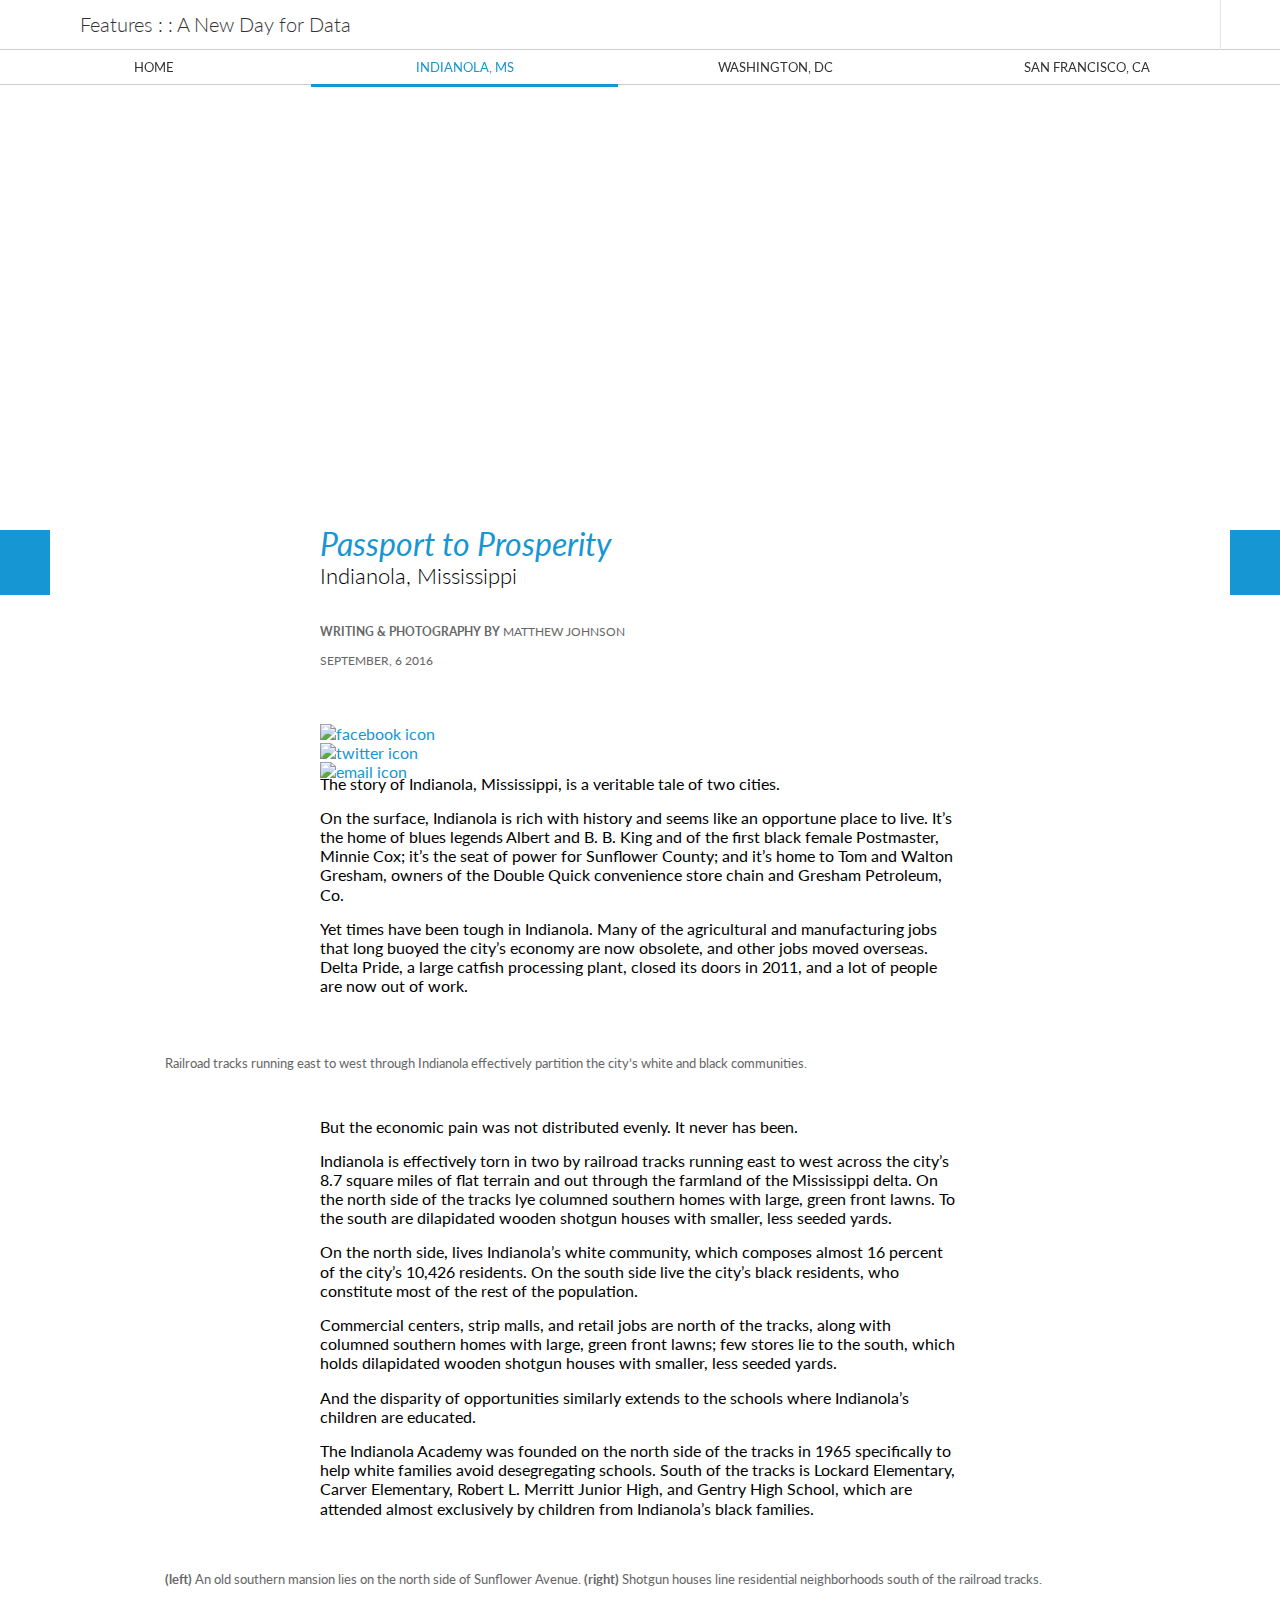
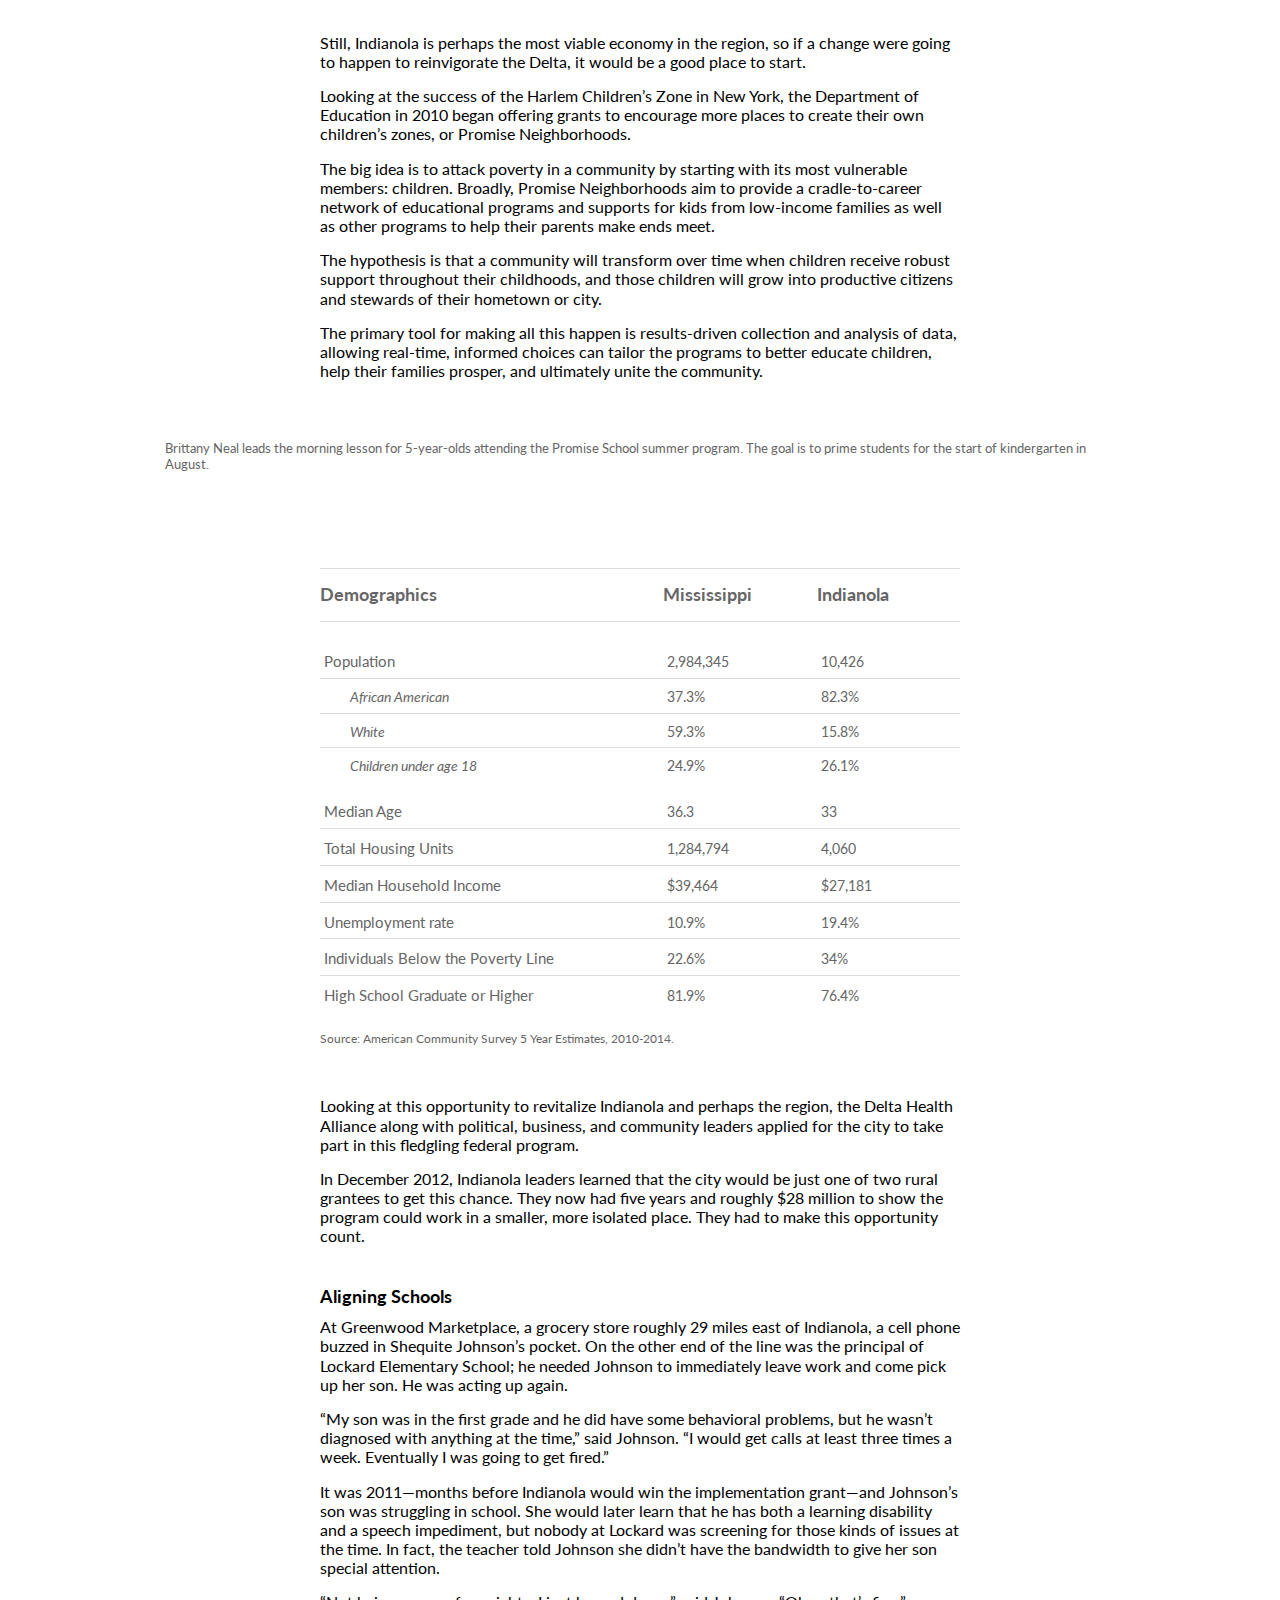
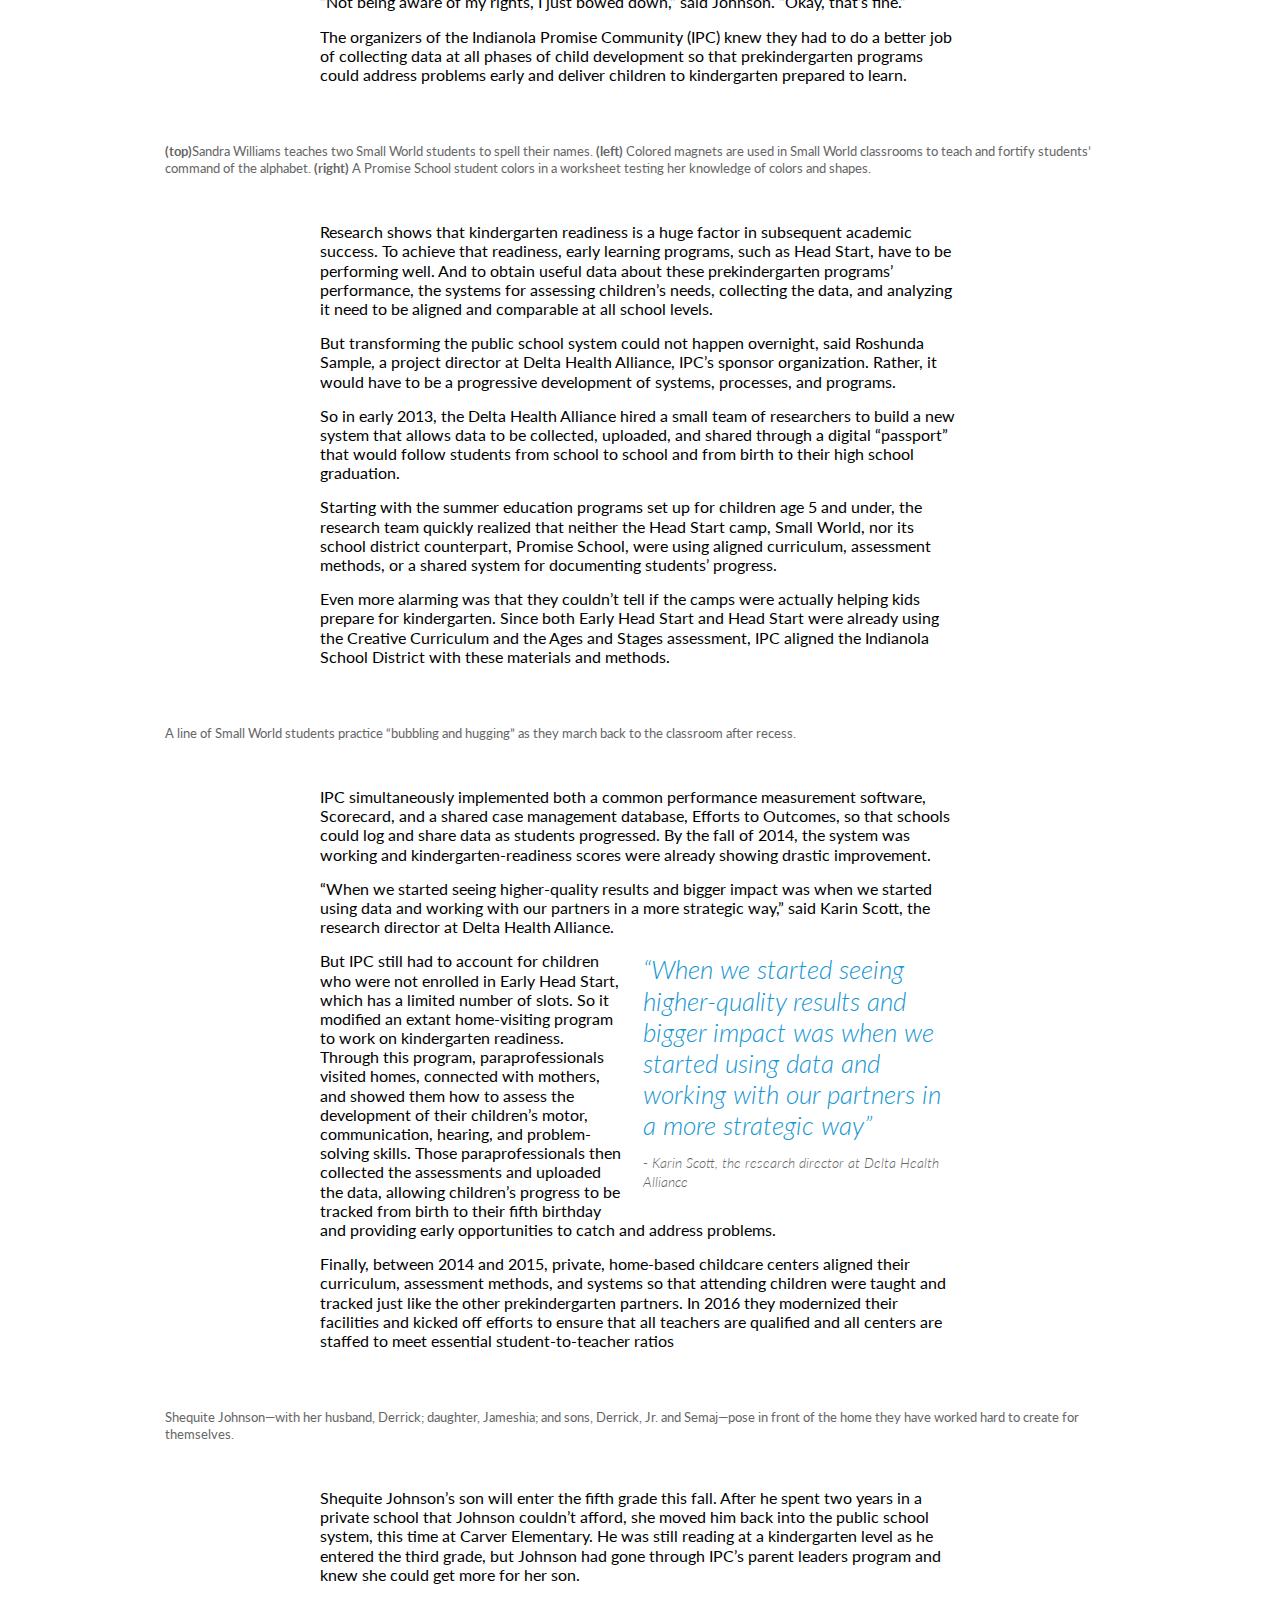
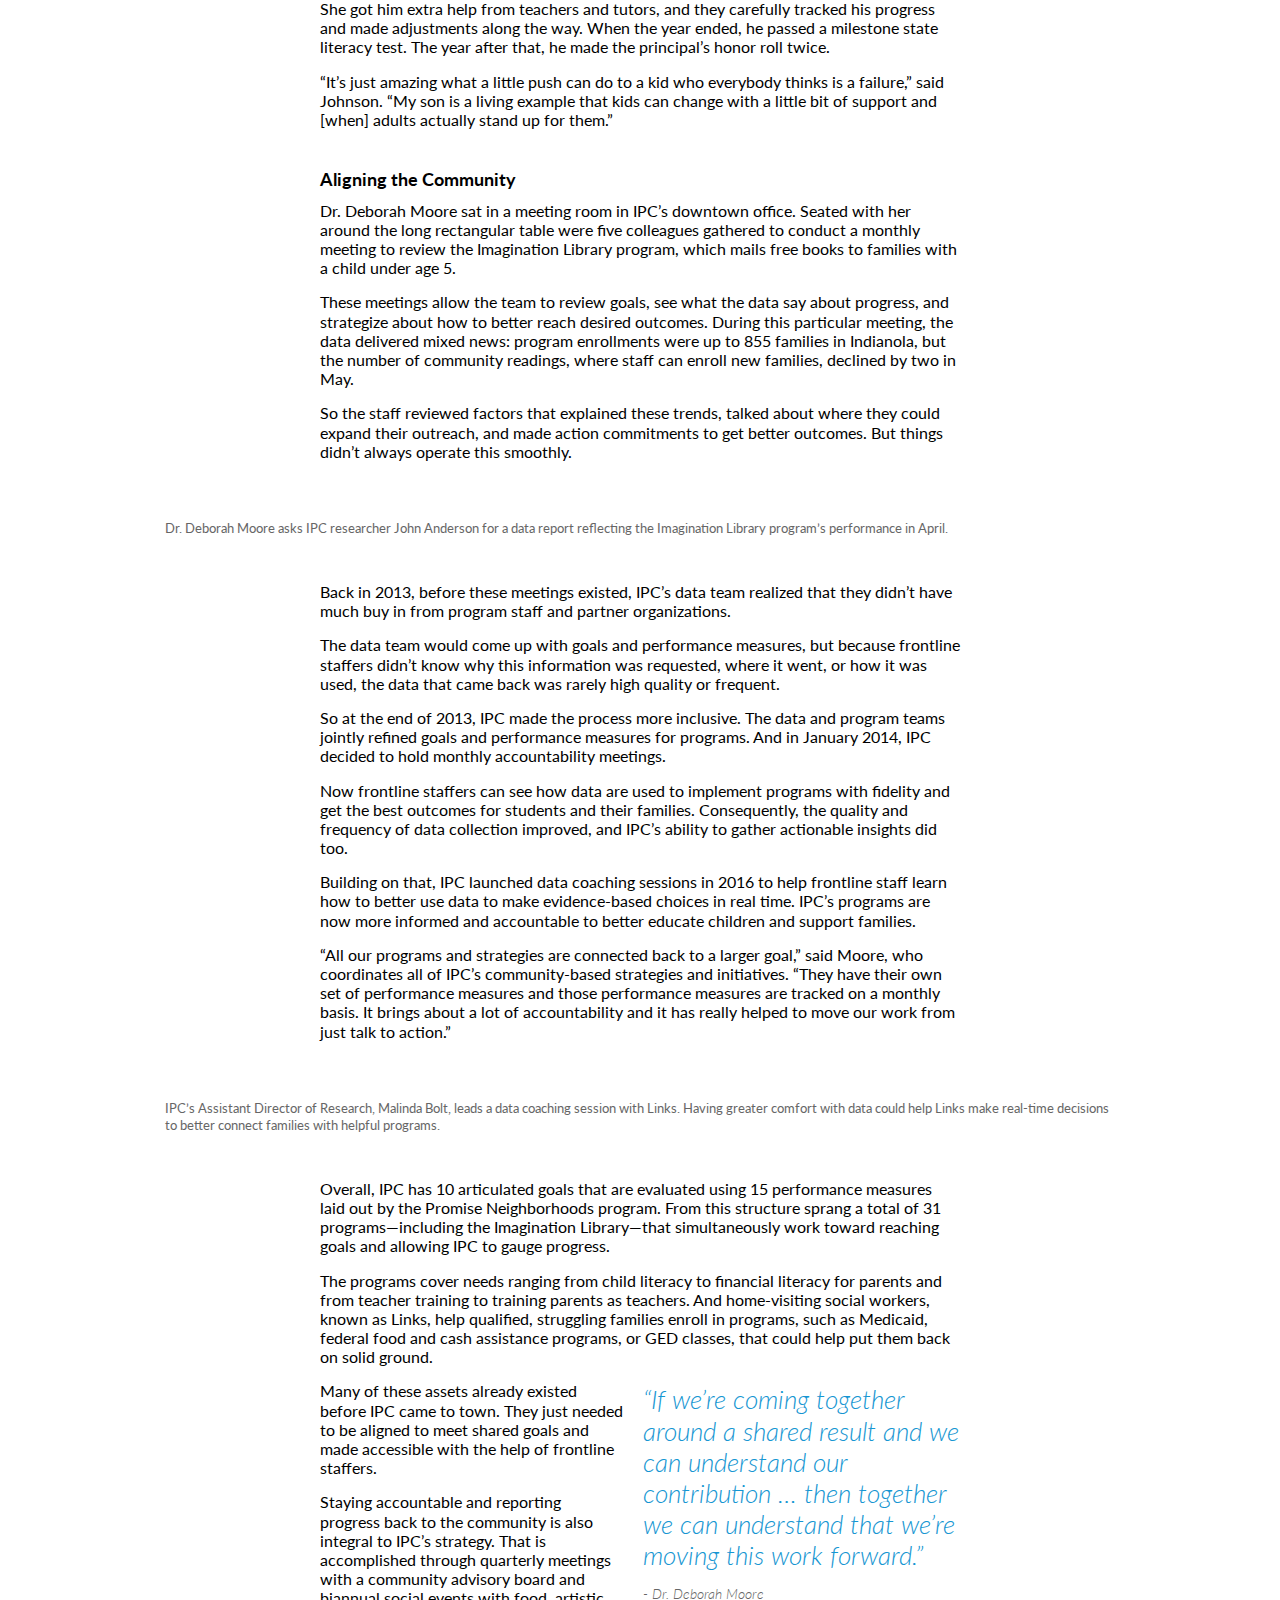
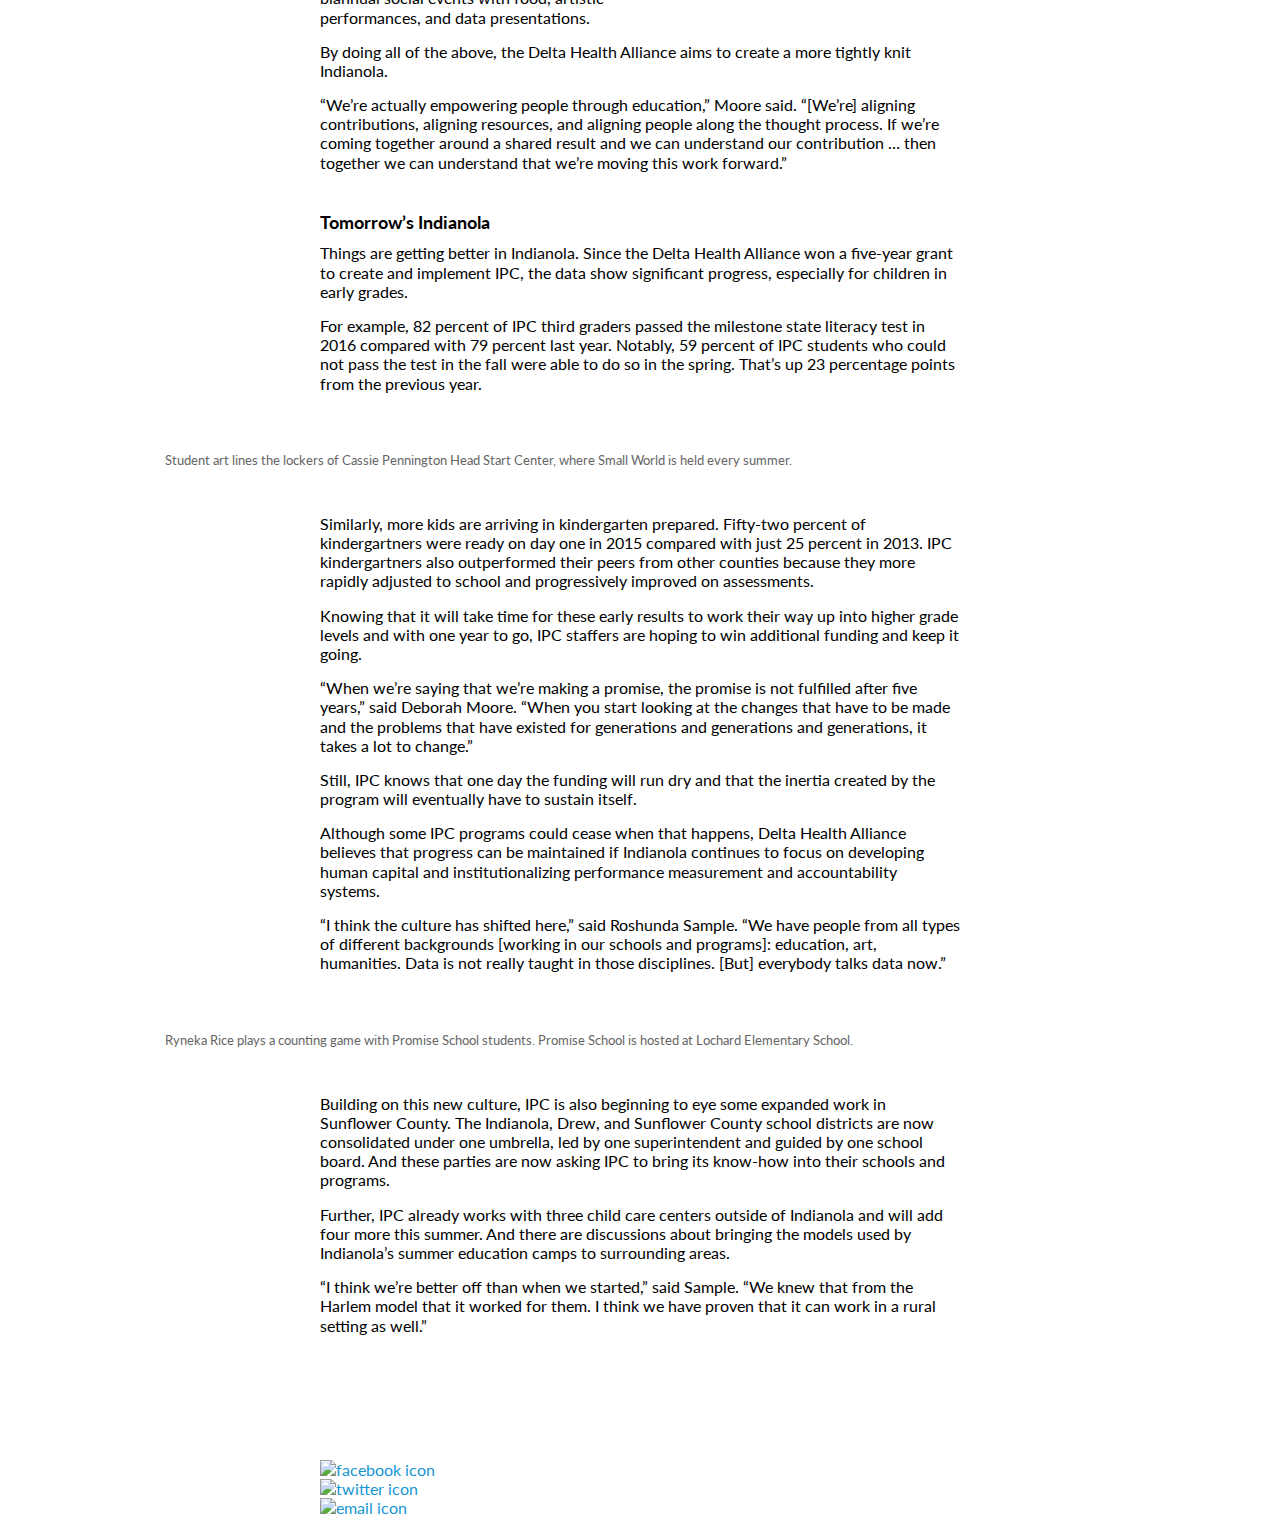
==== indianola-ms.html @ 9f788947 "adjusted links to reflect their new names, checked that all links open in new tab" ====
<!DOCTYPE html>
<html lang="en">
  <head>
    <meta charset="utf-8">
    <meta http-equiv="X-UA-Compatible" content="IE=edge">
    <meta name="viewport" content="width=device-width, initial-scale=1">
       <meta name="description" content="The Picture of Health is an Urban Institute interactive narrative about the social determinants of health in the United States. Americans are sicker and die younger than people in other high-income countries.">
     <link rel="shortcut icon" href="favicon.ico">
     <title>A New Day for Data: Bringing change to a forgotten community in Washington, DC</title>

    <!--social metas-->
<meta name="twitter:card" content="summary">
<meta name="twitter:site" content="@urbaninstitute">
<meta name="twitter:creator" content="@urbaninstitute">
<meta name="twitter:title" content="Passport to Prosperity">
<meta name="twitter:description" content="Indianola, Mississippi">
<meta name="twitter:image" content="http://apps.urban.org/features/promise-neighborhoods/img/social/social_ms.jpg">
<meta property="og:title" content="Passport to Prosperity" />
<meta property="og:description" content="Indianola, Mississippi" />
<meta property="og:image" content="http://apps.urban.org/features/promise-neighborhoods/img/social/social_ms.jpg" />
<meta property="og:image:type" content="image/jpeg">
<meta property="og:url" content="http://urbn.is/indianola">


      <link href="http://fonts.googleapis.com/css?family=Lato:300,400,700,300italic,400italic,700italic" rel="stylesheet" type="text/css">

<!--for the header-->
<link href="font-awesome-4.1.0/css/font-awesome.min.css" rel="stylesheet" type="text/css">   
<link rel="stylesheet" type="text/css" href="css/urban-header.css">
      
<!--project style sheet-->
<link rel="stylesheet" href="css/style.css" type="text/css">
  </head>


  <body>
      
          <div id="header-pinned" class="no-touch">
       
            <a target="_blank" href="http://www.urban.org" title="Home" rel="home" class="site-logo"></a>
            <div class="title"><span class="feature-link"><a href="http://www.urban.org/features" class="title-linkback" alt="Urban Institute logo">Features</a> <span>: :</span> </span><a href="index.html" class="title-linkback">A New Day for Data</a>
            </div>
            <div class="share-icons">
                <div class="shareThisP">
                    <span onclick="toggle_visibility('shareBox');">
                            <div class="shareThisB"></div>
                        </span>
                    <div class="shareThisW" id="shareBox">

                        <div class="addthis_toolbox addthis_default_style  " addthis:title="" addthis:url="">
                            <a href="https://www.facebook.com/sharer/sharer.php?u=http%3A//urbn.is/promise" target="_blank" class="addthis_button_facebook at300b" title="Facebook" onclick="toggle_visibility('shareBox');"><span class="at4-icon aticon-facebook" style="background-color: rgb(48, 88, 145);"><span class="at_a11y">Share on facebook</span></span></a>

                            <a href="http://twitter.com/intent/tweet?text=A%20new%20day%20for%20data%3A%20How%20%23PromiseNeighborhoods%20are%20transforming%20lives%20http%3A%2F%2Furbn.is%2Fpromise%20(via%20%40urbaninstitute) " target="_blank" class="addthis_button_twitter at300b" title="Tweet" onclick="toggle_visibility('shareBox');"><span class="at4-icon aticon-twitter" style="background-color: rgb(44, 168, 210);"><span class="at_a11y">Share on twitter</span></span></a>

                            <a href="mailto:%20?Subject=New feature from the Urban Institute &amp;Body=Hi! I thought you'd be interested in this new feature from the Urban Institute: “A New Day for Data: How Promise Neighborhoods are transforming lives” http://urbn.is/promise " target="_blank" class="addthis_button_email at300b" target="_blank" title="Email" onclick="toggle_visibility('shareBox');"><span class="at4-icon aticon-email" style="background-color: rgb(115, 138, 141);"><span class="at_a11y">Share on email</span></span></a>
                            <div class="atclear"></div>
                        </div>

                    </div>
                </div>
            </div>
    
    </div>
      
      <div id="subhead">
        <ul>
          <li><a href="index.html">Home</a></li>
            <li><a href="indianola-ms.html" class="active">Indianola, MS</a></li>
     <li><a href="washington-dc.html">Washington, DC</a></li>
            <li><a href="san-francisco.html">San Francisco, CA</a></li>
              
        </ul>
      
      
      </div>
      
      
            
    <div id="mobilenavcontainer">
           <label for="show-menu" class="show-menu">Menu</label>
           <input type="checkbox" id="show-menu" role="button">
  <ul id="menu">
    <li><a href="index.html">Home</a></li>
    <li><a href="indianola-ms.html">Indianola, MS</a></li>
    <li><a href="washington-dc.html">Washington, DC</a></li>
    <li><a href="san-francisco.html">San Francisco, CA</a></li>
    </ul>
  </div>
       
      
  <div class="leadimage" id="MS">
        
</div>
       
 
          <div class="storywrapper"> 
      
    <div class="container">

    <h2>Passport to Prosperity</h2>
        
      <h3>Indianola, Mississippi</h3> 
        <p>  
        <span class="credits bold">Writing & Photography by </span><span class="credits">Matthew Johnson</span></p>
        
             <div class="date">September, 6 2016</div>
            <div class="social">
                
            <a href="https://www.facebook.com/sharer/sharer.php?u=http%3A//urbn.is/indianola " target="_blank">
            <img class="fb" src="img/social/fb.png" alt="facebook icon"> 
            </a>
               
             <a href="http://twitter.com/intent/tweet?text=Indianola%2C%20MS%3A%20Passport%20to%20prosperity%20http%3A%2F%2Furbn.is%2Findianola%20(via%20%40urbaninstitute)%20%23PromiseNeighborhoods" target="_blank">
             <img class="twitter" src="img/social/twitter.png" alt="twitter icon">
             </a>
               
              <a href="mailto:%20?Subject=New feature from the Urban Institute &amp;Body=Hi! I thought you'd be interested in this new feature from the Urban Institute: “Passport to Prosperity: Indianola, Mississippi” http://urbn.is/indianola"
  target="_blank">
              <img class="mail" src="img/social/mail.png" alt="email icon">
              </a>
               
            </div>  
        

        <p>The story of Indianola, Mississippi, is a veritable tale of two cities.</p> 

   <p>On the surface, Indianola is rich with history and seems like an opportune place to live. It’s the home of blues legends Albert and B. B. King and of the first black female Postmaster, Minnie Cox; it’s the seat of power for Sunflower County; and it’s home to Tom and Walton Gresham, owners of the Double Quick convenience store chain and Gresham Petroleum, Co.</p>

   <p>Yet times have been tough in Indianola. Many of the agricultural and manufacturing jobs that long buoyed the city’s economy are now obsolete, and other jobs moved overseas. Delta Pride, a large catfish processing plant, closed its doors in 2011, and a lot of people are now out of work.</p>
   </div>
              
<figure>
<img src="img/MS/4T3A5402.jpg" class="full" alt="">    
<figcaption>Railroad tracks running east to west through Indianola effectively partition the city’s white and black communities. </figcaption>
</figure> 
    
   <div class="container">
   <p>But the economic pain was not distributed evenly. It never has been.</p>

   <p>Indianola is effectively torn in two by railroad tracks running east to west across the city’s 8.7 square miles of flat terrain and out through the farmland of the Mississippi delta. On the north side of the tracks lye columned southern homes with large, green front lawns. To the south are dilapidated wooden shotgun houses with smaller, less seeded yards.</p>

   <p>On the north side, lives Indianola’s white community, which composes almost 16 percent of the city’s 10,426 residents. On the south side live the city’s black residents, who constitute most of the rest of the population.</p>

   <p>Commercial centers, strip malls, and retail jobs are north of the tracks, along with columned southern homes with large, green front lawns; few stores lie to the south, which holds dilapidated wooden shotgun houses with smaller, less seeded yards.</p>

   <p>And the disparity of opportunities similarly extends to the schools where Indianola’s children are educated.</p>

   <p>The Indianola Academy was founded on the north side of the tracks in 1965 specifically to help white families avoid desegregating schools. South of the tracks is Lockard Elementary, Carver Elementary, Robert L. Merritt Junior High, and Gentry High School, which are attended almost exclusively by children from Indianola’s black families.</p>
</div>

  
<figure>
<img src="img/MS/4T3A5413.jpg" class="half left" alt="">  
<img src="img/MS/4T3A5372.jpg" class="half right" alt="">  

<figcaption class="desktop_caption"> <span class="bold">(left)</span> An old southern mansion lies on the north side of Sunflower Avenue. <span class="bold">(right)</span> Shotgun houses line residential neighborhoods south of the railroad tracks.</figcaption>
<figcaption class="mobile_caption"><span class="bold">(top)</span> An old southern mansion lies on the north side of Sunflower Avenue. <span class="bold">(bottom)</span> Shotgun houses line residential neighborhoods south of the railroad tracks.</figcaption>
</figure> 
 
<div class="container">  
   <p>Still, Indianola is perhaps the most viable economy in the region, so if a change were going to happen to reinvigorate the Delta, it would be a good place to start.</p>

   <p>Looking at the success of the Harlem Children’s Zone in New York, the Department of Education in 2010 began offering grants to encourage more places to create their own children’s zones, or Promise Neighborhoods.</p>

   <p>The big idea is to attack poverty in a community by starting with its most vulnerable members: children. Broadly, Promise Neighborhoods aim to provide a cradle-to-career network of educational programs and supports for kids from low-income families as well as other programs to help their parents make ends meet.</p>

   <p>The hypothesis is that a community will transform over time when children receive robust support throughout their childhoods, and those children will grow into productive citizens and stewards of their hometown or city. </p>

   <p>The primary tool for making all this happen is results-driven collection and analysis of data, allowing real-time, informed choices can tailor the programs to better educate children, help their families prosper, and ultimately unite the community.   </p>

    </div>

  
<figure>
<img src="img/MS/4T3A5111.jpg" class="full" alt="">  

<figcaption> Brittany Neal leads the morning lesson for 5-year-olds attending the Promise School summer program. The goal is to prime students for the start of kindergarten in August.</figcaption>

</figure> 
 
<div class="container">  
    
  <div class="demo_style">
  <table style="font-size:14px; margin:0 auto; width:100%;">
  <tr>
    
    <th style="font-size:18px">Demographics</th>
        <th style="font-size:18px">Mississippi</th>
       <th style="font-size:18px">Indianola</th>
     
   
  </tr>
  <tr>
      <td style="padding-top:30px;font-size:15px;"><span class="space_right">Population</span></td> 
     
        <td style="padding-top:30px; font-size:14px; font-weight:400;"><span class="">2,984,345</span></td>
        <td style="padding-top:30px; font-size:14px; font-weight:400;"><span class="">10,426</span></td>
      
     
  </tr>
      
  <tr>
      <td style="padding-left:30px; font-style:italic;"><span class="space_right">African American</span></td>
      <td><span class=""> 37.3%</span></td>     
      <td><span class=""> 82.3%	</span></td>
    
  </tr>
           
  <tr>
       <td style="padding-left:30px; font-style:italic;"><span class="space_right">White</span></td>
            <td><span class="">59.3%</span></td>
           <td><span class="">15.8%</span></td>
     
  </tr>
      
      
  <tr>
       <td style="padding-left:30px; font-style:italic;" class="bottom"><span class="space_right">Children under age 18</span></td>
      
       <td class="bottom"><span class="">24.9%</span></td>
      <td class="bottom"><span class="">26.1%</span></td>
     
      
  </tr>

        <tr>
     <td style="padding-top:20px; font-size:15px;"><span class="space_right">Median Age</span></td>
      
        <td><span class="">36.3</span></td>
      <td><span class="">33</span></td>
    
      
      </tr>
      
      
   <tr>
      <td style="font-size:15px;"><span class="space_right">Total Housing Units</span></td>
      
        <td><span class="">1,284,794</span></td>
      <td><span class="">4,060</span></td>
   
      
  </tr>
      
      
  <tr>
      <td style="font-size:15px;"><span class="space_right">Median Household Income</span></td>
      
            <td><span class="">$39,464</span></td>
      <td><span class="">$27,181</span></td>

      
  </tr> 
      
<tr>
        <td style="font-size:15px;"><span class="space_right">Unemployment rate</span></td>
      
       <td><span class="">10.9%</span></td>
      <td><span class="">19.4%</span></td>
     
      
  </tr>
      
      
   <tr>
     <td style="font-size:15px;"><span class="space_right">Individuals Below the Poverty Line</span></td>
      
       <td><span class="">22.6%</span></td>
      <td><span class="">34%</span></td>
     
      
  </tr>
 
      
  <tr>
      <td class="bottom" style="font-size:15px;"><span class="space_right">High School Graduate or Higher</span></td>
      
       <td class="bottom" ><span class="">81.9%</span></td>
      <td class="bottom" ><span class="">76.4%</span></td>
     
      
  </tr>

</table>
      <p>Source: American Community Survey 5 Year Estimates, 2010-2014.</p>
    </div>
    
  
    
    
      <div class="mobile_demo_style">
  <table style="font-size:13px; margin:0 auto;">
  <tr>
    
    <th style="font-size:16px">Demographics</th>
        <th style="font-size:16px">Mississippi</th>
       <th style="font-size:16px">Indianola</th>
     
   
  </tr>
  <tr>
      <td style="padding-top:30px;font-size:14px;"><span class="space_right">Population</span></td> 
     
        <td style="padding-top:30px; font-size:14px; font-weight:400;"><span class="">2,984,345</span></td>
        <td style="padding-top:30px; font-size:14px; font-weight:400;"><span class="">10,426</span></td>
      
     
  </tr>
      
  <tr>
      <td style="padding-left:30px; font-style:italic;"><span class="space_right">African American</span></td>
      <td><span class=""> 37.3%</span></td>     
      <td><span class=""> 82.3%	</span></td>
    
  </tr>
           
  <tr>
       <td style="padding-left:30px; font-style:italic;"><span class="space_right">White</span></td>
            <td><span class="">59.3%</span></td>
           <td><span class="">15.8%</span></td>
     
  </tr>
      
      
  <tr>
       <td style="padding-left:30px; font-style:italic;" class="bottom"><span class="space_right">Children under age 18</span></td>
      
       <td class="bottom"><span class="">24.9%</span></td>
      <td class="bottom"><span class="">26.1%</span></td>
     
      
  </tr>

        <tr>
     <td style="padding-top:20px; font-size:14px;"><span class="space_right">Median Age</span></td>
      
        <td><span class="">36.3</span></td>
      <td><span class="">33</span></td>
    
      
      </tr>
      
      
   <tr>
      <td style="font-size:14px;"><span class="space_right">Total Housing Units</span></td>
      
        <td><span class="">1,284,794</span></td>
      <td><span class="">4,060</span></td>
   
      
  </tr>
      
      
  <tr>
      <td style="font-size:14px;"><span class="space_right">Median Household Income</span></td>
      
            <td><span class="">$39,464</span></td>
      <td><span class="">$27,181</span></td>

      
  </tr> 
      
<tr>
        <td style="font-size:14px;"><span class="space_right">Unemployment rate</span></td>
      
       <td><span class="">10.9%</span></td>
      <td><span class="">19.4%</span></td>
     
      
  </tr>
      
      
   <tr>
     <td style="font-size:14px;"><span class="space_right">Individuals Below the Poverty Line</span></td>
      
       <td><span class="">22.6%</span></td>
      <td><span class="">34%</span></td>
     
      
  </tr>
 
      
  <tr>
      <td class="bottom" style="font-size:14px;"><span class="space_right">High School Graduate or Higher</span></td>
      
       <td class="bottom" ><span class="">81.9%</span></td>
      <td class="bottom" ><span class="">76.4%</span></td>
     
      
  </tr>

</table>
      <p>Source: American Community Survey 5 Year Estimates, 2010-2014.</p>
    </div>
    
    
    
    
   <p>Looking at this opportunity to revitalize Indianola and perhaps the region, the Delta Health Alliance along with political, business, and community leaders applied for the city to take part in this fledgling federal program.</p>

   <p>In December 2012, Indianola leaders learned that the city would be just one of two rural grantees to get this chance. They now had five years and roughly $28 million to show the program could work in a smaller, more isolated place. They had to make this opportunity count.</p>


  <h5 class="sectionpadding bold">Aligning Schools</h5>
        
<p>At Greenwood Marketplace, a grocery store roughly 29 miles east of Indianola, a cell phone buzzed in Shequite Johnson’s pocket. On the other end of the line was the principal of Lockard Elementary School; he needed Johnson to immediately leave work and come pick up her son. He was acting up again.</p>

<p>“My son was in the first grade and he did have some behavioral problems, but he wasn’t diagnosed with anything at the time,” said Johnson. “I would get calls at least three times a week. Eventually I was going to get fired.” </p>

<p>It was 2011—months before Indianola would win the implementation grant—and Johnson’s son was struggling in school. She would later learn that he has both a learning disability and a speech impediment, but nobody at Lockard was screening for those kinds of issues at the time. In fact, the teacher told Johnson she didn’t have the bandwidth to give her son special attention.</p>

<p>“Not being aware of my rights, I just bowed down,” said Johnson. “Okay, that’s fine.”</p>

<p>The organizers of the Indianola Promise Community (IPC) knew they had to do a better job of collecting data at all phases of child development so that prekindergarten programs could address problems early and deliver children to kindergarten prepared to learn.</p>
    
              </div>
              
<figure>
<img src="img/MS/4T3A4865.jpg" class="full" alt=""> 
<img src="img/MS/4T3A4883.jpg" class="half left" alt="">  
<img src="img/MS/4T3A5133.jpg" class="half right" alt="">  
    
<figcaption class="desktop_caption"><span class="bold">(top)</span>Sandra Williams teaches two Small World students to spell their names. <span class="bold">(left)</span> Colored magnets are used in Small World classrooms to teach and fortify students’ command of the alphabet. <span class="bold">(right)</span> A Promise School student colors in a worksheet testing her knowledge of colors and shapes.
</figcaption>
    
<figcaption class="mobile_caption"><span class="bold">(top)</span>Sandra Williams teaches two Small World students to spell their names. <span class="bold">(middle)</span>Colored magnets are used in Small World classrooms to teach and fortify students’ command of the alphabet. <span class="bold">(bottom)</span> A Promise School student colors in a worksheet testing her knowledge of colors and shapes.
</figcaption>
</figure> 
 
    
<div class="container">
<p>Research shows that kindergarten readiness is a huge factor in subsequent academic success. To achieve that readiness, early learning programs, such as Head Start, have to be performing well. And to obtain useful data about these prekindergarten programs’ performance, the systems for assessing children’s needs, collecting the data, and analyzing it need to be aligned and comparable at all school levels.</p>

<p>But transforming the public school system could not happen overnight, said Roshunda Sample, a project director at Delta Health Alliance, IPC’s sponsor organization. Rather, it would have to be a progressive development of systems, processes, and programs.</p>

<p>So in early 2013, the Delta Health Alliance hired a small team of researchers to build a new system that allows data to be collected, uploaded, and shared through a digital “passport” that would follow students from school to school and from birth to their high school graduation.</p>

<p>Starting with the summer education programs set up for children age 5 and under, the research team quickly realized that neither the Head Start camp, Small World, nor its school district counterpart, Promise School, were using aligned curriculum, assessment methods, or a shared system for documenting students’ progress.</p>

<p>Even more alarming was that they couldn’t tell if the camps were actually helping kids prepare for kindergarten. Since both Early Head Start and Head Start were already using the Creative Curriculum and the Ages and Stages assessment, IPC aligned the Indianola School District with these materials and methods.</p>
              </div>

<figure>
<img src="img/MS/4T3A5011.jpg" class="full" alt=""> 
    
<figcaption class="desktop_caption">A line of Small World students practice “bubbling and hugging” as they march back to the classroom after recess.
</figcaption>   

</figure> 
 
    
<div class="container">
<p>IPC simultaneously implemented both a common performance measurement software, Scorecard, and a shared case management database, Efforts to Outcomes, so that schools could log and share data as students progressed. By the fall of 2014, the system was working and kindergarten-readiness scores were already showing drastic improvement.</p>

<p>“When we started seeing higher-quality results and bigger impact was when we started using data and working with our partners in a more strategic way,” said Karin Scott, the research director at Delta Health Alliance.</p>
    
     <div class="pull half right">“When we started seeing higher-quality results and bigger impact was when we started using data and working with our partners in a more strategic way”</div><div class="pull half right"> <p class="attribute">- Karin Scott, the research director at Delta Health Alliance</p></div>

<p>But IPC still had to account for children who were not enrolled in Early Head Start, which has a limited number of slots. So it modified an extant home-visiting program to work on kindergarten readiness. Through this program, paraprofessionals visited homes, connected with mothers, and showed them how to assess the development of their children’s motor, communication, hearing, and problem-solving skills. Those paraprofessionals then collected the assessments and uploaded the data, allowing children’s progress to be tracked from birth to their fifth birthday and providing early opportunities to catch and address problems.</p>

<p>Finally, between 2014 and 2015, private, home-based childcare centers aligned their curriculum, assessment methods, and systems so that attending children were taught and tracked just like the other prekindergarten partners.  In 2016 they modernized their facilities and kicked off efforts to ensure that all teachers are qualified and all centers are staffed to meet essential student-to-teacher ratios </p>
</div>

<figure>
<img src="img/MS/4T3A5723.jpg" class="full" alt=""> 
    
<figcaption class="desktop_caption">Shequite Johnson—with her husband, Derrick; daughter, Jameshia; and sons, Derrick, Jr. and Semaj—pose in front of the home they have worked hard to create for themselves. 
</figcaption>   

</figure> 
 
    
<div class="container">
<p>Shequite Johnson’s son will enter the fifth grade this fall. After he spent two years in a private school that Johnson couldn’t afford, she moved him back into the public school system, this time at Carver Elementary. He was still reading at a kindergarten level as he entered the third grade, but Johnson had gone through IPC’s parent leaders program and knew she could get more for her son.</p>

<p>She got him extra help from teachers and tutors, and they carefully tracked his progress and made adjustments along the way. When the year ended, he passed a milestone state literacy test. The year after that, he made the principal’s honor roll twice. </p>

<p>“It’s just amazing what a little push can do to a kid who everybody thinks is a failure,” said Johnson. “My son is a living example that kids can change with a little bit of support and [when] adults actually stand up for them.”</p>


  <h5 class="sectionpadding bold">Aligning the Community</h5>
        
<p>Dr. Deborah Moore sat in a meeting room in IPC’s downtown office. Seated with her around the long rectangular table were five colleagues gathered to conduct a monthly meeting to review the Imagination Library program, which mails free books to families with a child under age 5.</p>

<p>These meetings allow the team to review goals, see what the data say about progress, and strategize about how to better reach desired outcomes. During this particular meeting, the data delivered mixed news: program enrollments were up to 855 families in Indianola, but the number of community readings, where staff can enroll new families, declined by two in May.</p>

<p>So the staff reviewed factors that explained these trends, talked about where they could expand their outreach, and made action commitments to get better outcomes. But things didn’t always operate this smoothly.</p>
    </div>

<figure>
<img src="img/MS/4T3A5597.jpg" class="full" alt=""> 
    
<figcaption class="desktop_caption">Dr. Deborah Moore asks IPC researcher John Anderson for a data report reflecting the Imagination Library program’s performance in April.
</figcaption>   

</figure> 
 
    
<div class="container">

<p>Back in 2013, before these meetings existed, IPC’s data team realized that they didn’t have much buy in from program staff and partner organizations.</p>

<p>The data team would come up with goals and performance measures, but because frontline staffers didn’t know why this information was requested, where it went, or how it was used, the data that came back was rarely high quality or frequent.</p>

<p>So at the end of 2013, IPC made the process more inclusive. The data and program teams jointly refined goals and performance measures for programs. And in January 2014, IPC decided to hold monthly accountability meetings.</p>

<p>Now frontline staffers can see how data are used to implement programs with fidelity and get the best outcomes for students and their families. Consequently, the quality and frequency of data collection improved, and IPC’s ability to gather actionable insights did too.</p>

<p>Building on that, IPC launched data coaching sessions in 2016 to help frontline staff learn how to better use data to make evidence-based choices in real time. IPC’s programs are now more informed and accountable to better educate children and support families.</p>

<p>“All our programs and strategies are connected back to a larger goal,” said Moore, who coordinates all of IPC’s community-based strategies and initiatives. “They have their own set of performance measures and those performance measures are tracked on a monthly basis. It brings about a lot of accountability and it has really helped to move our work from just talk to action.”</p>
</div>

<figure>
<img src="img/MS/4T3A5663.jpg" class="full" alt=""> 
    
<figcaption class="desktop_caption">IPC’s Assistant Director of Research, Malinda Bolt, leads a data coaching session with Links. Having greater comfort with data could help Links make real-time decisions to better connect families with helpful programs.
</figcaption>   

</figure> 
 
    
<div class="container">

<p>Overall, IPC has 10 articulated goals that are evaluated using 15 performance measures laid out by the Promise Neighborhoods program. From this structure sprang a total of 31 programs—including the Imagination Library—that simultaneously work toward reaching goals and allowing IPC to gauge progress.</p>

<p>The programs cover needs ranging from child literacy to financial literacy for parents and from teacher training to training parents as teachers. And home-visiting social workers, known as Links, help qualified, struggling families enroll in programs, such as Medicaid, federal food and cash assistance programs, or GED classes, that could help put them back on solid ground.</p>

     <div class="pull half right">“If we’re coming together around a shared result and we can understand our contribution … then together we can understand that we’re moving this work forward.”</div><div class="pull half right"> <p class="attribute">- Dr. Deborah Moore</p></div>
<p>Many of these assets already existed before IPC came to town. They just needed to be aligned to meet shared goals and made accessible with the help of frontline staffers.</p>
   

<p>Staying accountable and reporting progress back to the community is also integral to IPC’s strategy. That is accomplished through quarterly meetings with a community advisory board and biannual social events with food, artistic performances, and data presentations.</p>

<p>By doing all of the above, the Delta Health Alliance aims to create a more tightly knit Indianola.</p>

<p>“We’re actually empowering people through education,” Moore said. “[We’re] aligning contributions, aligning resources, and aligning people along the thought process. If we’re coming together around a shared result and we can understand our contribution … then together we can understand that we’re moving this work forward.”</p>


<h5 class="sectionpadding bold">Tomorrow’s Indianola</h5>
<p>Things are getting better in Indianola. Since the Delta Health Alliance won a five-year grant to create and implement IPC, the data show significant progress, especially for children in early grades.</p>

<p>For example, 82 percent of IPC third graders passed the milestone state literacy test in 2016 compared with 79 percent last year. Notably, 59 percent of IPC students who could not pass the test in the fall were able to do so in the spring. That’s up 23 percentage points from the previous year.</p>
    </div>

<figure>
<img src="img/MS/4T3A5017.jpg" class="full" alt=""> 
    
<figcaption class="desktop_caption">Student art lines the lockers of Cassie Pennington Head Start Center, where Small World is held every summer.
</figcaption>   

</figure> 
 
    
<div class="container">

<p>Similarly, more kids are arriving in kindergarten prepared. Fifty-two percent of kindergartners were ready on day one in 2015 compared with just 25 percent in 2013. IPC kindergartners also outperformed their peers from other counties because they more rapidly adjusted to school and progressively improved on assessments.</p>

<p>Knowing that it will take time for these early results to work their way up into higher grade levels and with one year to go, IPC staffers are hoping to win additional funding and keep it going.</p>

<p>“When we’re saying that we’re making a promise, the promise is not fulfilled after five years,” said Deborah Moore. “When you start looking at the changes that have to be made and the problems that have existed for generations and generations and generations, it takes a lot to change.”</p>

<p>Still, IPC knows that one day the funding will run dry and that the inertia created by the program will eventually have to sustain itself.</p>

<p>Although some IPC programs could cease when that happens, Delta Health Alliance believes that progress can be maintained if Indianola continues to focus on developing human capital and institutionalizing performance measurement and accountability systems.</p>

<p>“I think the culture has shifted here,” said Roshunda Sample. “We have people from all types of different backgrounds [working in our schools and programs]: education, art, humanities. Data is not really taught in those disciplines. [But] everybody talks data now.”</p>
 </div>

<figure>
<img src="img/MS/4T3A5150.jpg" class="full" alt=""> 
    
<figcaption class="desktop_caption">Ryneka Rice plays a counting game with Promise School students. Promise School is hosted at Lochard Elementary School.
</figcaption>   

</figure> 
 
    
<div class="container">

<p>Building on this new culture, IPC is also beginning to eye some expanded work in Sunflower County. The Indianola, Drew, and Sunflower County school districts are now consolidated under one umbrella, led by one superintendent and guided by one school board. And these parties are now asking IPC to bring its know-how into their schools and programs.</p>

<p>Further, IPC already works with three child care centers outside of Indianola and will add four more this summer. And there are discussions about bringing the models used by Indianola’s summer education camps to surrounding areas.</p>

<p>“I think we’re better off than when we started,” said Sample. “We knew that from the Harlem model that it worked for them. I think we have proven that it can work in a rural setting as well.”
</p>
 </div>    
   
              
<div class="container">
  


 <div class="social">
                
            <a href="https://www.facebook.com/sharer/sharer.php?u=http%3A//urbn.is/indianola " target="_blank">
            <img class="fb" src="img/social/fb.png" alt="facebook icon"> 
            </a>
               
             <a href="http://twitter.com/intent/tweet?text=Indianola%2C%20MS%3A%20Passport%20to%20prosperity%20http%3A%2F%2Furbn.is%2Findianola%20(via%20%40urbaninstitute)%20%23PromiseNeighborhoods" target="_blank">
             <img class="twitter" src="img/social/twitter.png" alt="twitter icon">
             </a>
               
              <a href="mailto:%20?Subject=New feature from the Urban Institute &amp;Body=Hi! I thought you'd be interested in this new feature from the Urban Institute: “Passport to Prosperity: Indianola, Mississippi” http://urbn.is/indianola"
  target="_blank">
              <img class="mail" src="img/social/mail.png" alt="email icon">
              </a>
               
            </div>  
        
</div>
      
      </div>        

     
     
         <a href="washington-dc.html"><button id="nextstory"><i class="fa fa-chevron-right" aria-hidden="true"></i><div class="hidden"> next story<br><span class="emphasis">Washington, DC</span> </div></button></a>  
     
      
      
         <a href="index.html"><button id="prevstory"><i class="fa fa-chevron-left" aria-hidden="true"></i><div class="hidden"> Homepage<br><span class="emphasis">A New Day for Data</span> </div></button></a>  
     
     

<script src="js/header.js"></script>
          
          
        <script>
        (function (i, s, o, g, r, a, m) {
            i['GoogleAnalyticsObject'] = r;
            i[r] = i[r] || function () { 
                (i[r].q = i[r].q || []).push(arguments)
            }, i[r].l = 1 * new Date();
            a = s.createElement(o),  m = s.getElementsByTagName(o)[0];
            a.async = 1;
            a.src = g;
            m.parentNode.insertBefore(a, m) 
        })(window, document, 'script', '//www.google-analytics.com/analytics.js', 'ga'); 
        ga('create', 'UA-57529944-1', 'auto'); 
        ga('send', 'pageview');
    </script>

  </body>
</html>
---- css/urban-header.css ----
/*HEADER*/
body{
    margin:0px;
}
#header-pinned {
    font: 16px Lato;
    color: #333;
    font-weight: 400;
    /* margin-right: 100px; */
    position: fixed;
    /*top:-50px;*/
    left: 0;
    width: 100%;
    background: #fff;
    border-bottom: 1px solid #ccc;
    z-index: 9;
    -webkit-transition: top 0.25s linear;
    -moz-transition: top 0.25s linear;
    -o-transition: top 0.25s linear;
    transition: top 0.25s linear;
}

.is-visible {
    top: 0px !important;
}

#header-pinned .content {
    height: 49px;
    max-width: 1200px;
    margin: 0 auto;
    position: relative;
}

#header-pinned * {
    color: #333;
    font-weight: 300;
    text-decoration: none;
}

#header-pinned .site-logo {
    display: block;
    width: 34px;
    height: 34px;
    position: absolute;
    left: 10px;
    top: 8px;
    background: url(http://www.urban.org/sites/all/themes/urban/images/logo-mini-dark.png) no-repeat;
    background-size: 34px 34px;
}

#header-pinned .title {
    font-size: 14px;
    line-height: 49px;
    margin: 0 65px 0 55px;
    text-overflow: ellipsis;
    white-space: nowrap;
    overflow: hidden;
}

#header-pinned .title {
    font-size: 20px;
    margin-left: 80px;
}

#header-pinned .title span,
#header-pinned .title a {
    display: inline;
}

#header-pinned .title a:hover{
     color:#1696d2;
}

#header-pinned .share-icons {
    background-color: transparent;
    width: 69px;
    height: 50px;
    margin: 0;
    padding: 0;
    top: 0;
    width: 60px;
    position: absolute;
    right: 0;
}

#header-pinned .share-icons .shareThisP {
    border-top: 0;
    border-left: 1px solid #e6e5e5;
    height: 50px;
    padding: 9px 0 0;
}

#header-pinned .share-icons .shareThisB {
    float: none;
}

#header-pinned .share-icons .shareThisB {
    display: block;
    background-repeat: no-repeat;
    background-image: url(http://www.urban.org/sites/all/themes/urban/images/generated/icons-s8fe141aaaa.png);
    background-position: 0 -2396px;
    height: 32px;
    width: 32px;
    float: none;
    margin: 0 auto;
}

#header-pinned .share-icons .shareThisB:hover {
    background-position: 0 -1948px;
}

#header-pinned .share-icons .shareThisW {
    display: none;
    float: none;
    top: 50px;
    right: 0;
    left: auto;
    width: 300px;
    text-align: right;
    border: 0;
    background: transparent;
}

#header-pinned .share-icons .shareThisW {
    background-color: #fff;
    /* border: 1px solid #e6e5e5; */
    position: absolute;
    top: 50px;
    left: -100px;
    padding: 5px;
    border-top: 0;
    width: 160px;
}

#header-pinned .share-icons .addthis_toolbox {
display: inline-block;
    width: auto;
    /* border: 1px solid #e6e5e5; */
    border-top: 0;
    background: #fff;
    padding: 10px 10px 0 0;
    margin: 0 auto;
}

#header-pinned .share-icons .at15t_twitter.at16t_twitter,
#header-pinned .share-icons .addthis_button_facebook {
    display: block;
    background-repeat: no-repeat;
    background-image: url(http://www.urban.org/sites/all/themes/urban/images/generated/icons-s8fe141aaaa.png);
    background-position: 0 -2056px;
    height: 32px;
    width: 32px;
}

#header-pinned .share-icons .at15t_twitter.at16t_twitter,
#header-pinned .share-icons .addthis_button_facebook:hover {
    background-position: 0 -1609px;
}

#header-pinned .share-icons .at15t_twitter.at16t_twitter,
#header-pinned .share-icons .addthis_button_twitter {
    display: block;
    background-repeat: no-repeat;
    background-image: url(http://www.urban.org/sites/all/themes/urban/images/generated/icons-s8fe141aaaa.png);
    background-position: 0 -1169px;
    height: 32px;
    width: 32px;
}

#header-pinned .share-icons .at15t_twitter.at16t_twitter,
#header-pinned .share-icons .addthis_button_twitter:hover {
    background-position: 0 -1577px;
}

#header-pinned .share-icons .at15t_linkedin.at16t_linkedin,
#header-pinned .share-icons .addthis_button_linkedin {
    display: block;
    background-repeat: no-repeat;
    background-image: url(http://www.urban.org/sites/all/themes/urban/images/generated/icons-s8fe141aaaa.png);
    background-position: 0 -1641px;
    height: 32px;
    width: 32px;
}

#header-pinned .share-icons .at15t_linkedin.at16t_linkedin,
#header-pinned .share-icons .addthis_button_linkedin:hover {
    background-position: 0 -1379px;
}

#header-pinned .share-icons .at15t_google_plusone_share.at16t_google_plusone_share,
#header-pinned .share-icons .addthis_button_google_plusone_share {
    display: block;
    background-repeat: no-repeat;
    background-image: url(http://www.urban.org/sites/all/themes/urban/images/generated/icons-s8fe141aaaa.png);
    background-position: 0 -1719px;
    height: 32px;
    width: 32px;
}

#header-pinned .share-icons .at15t_email.at16t_email,
#header-pinned .share-icons .addthis_button_email {
    display: block;
    background-repeat: no-repeat;
    background-image: url(http://www.urban.org/sites/all/themes/urban/images/generated/icons-s8fe141aaaa.png);
    background-position: 0 -1449px;
    height: 32px;
    width: 32px;
}

#header-pinned .share-icons .at15t_email.at16t_email,
#header-pinned .share-icons .addthis_button_email:hover {
    background-position: 0 -1271px;
}

#header-pinned .share-icons [class^="addthis_button_"] {
    display: inline-block !important;
    margin: 0 0 0 10px;
}

#header-pinned .share-icons .addthis_toolbox a {
    margin-bottom: 5px;
}

.at_a11y {
    display: none;
}

.header-links {
    height: 40px;
    background-color: #fff;
    width: 100%;
}

.header-links ul {
    height: 40px;
    list-style: none;
    text-align: center;
    margin: 0px;
    padding: 0px;
}

.header-links ul li {
    display: inline-block;
    font-size: 15px;
    font-weight: 500;
    height: 40px;
    margin: 0px;
    padding-top: 10px;
    padding-bottom: 0px;
    padding-left: 0px;
    padding-right: 0px;
    width: 22%;
}

#subhead{
    width: 100%;
    position: fixed;
    z-index: 3;
    top: 50px;
    height: 35px;
    background: rgba(255,255,255, .9);
    border-bottom: solid 1px #ccc;
  
}

#subhead ul li{
display: inline-block;
    width: 24%;
    width: calc(100/4);
    text-align: center;
text-transform: uppercase;
    font-size:13px;

}

#subhead a{
   color:#333;
   display: block;
   padding:10px;
    
}

#subhead .active {
  border-bottom: solid 3px #1696d2; 
    color:#1696d2; 
    padding-bottom: 8px;
}

#subhead a:hover{
  background-color:rgba(22,150,210, .8);
  color:#fff;

    
}


@media(max-width:767px) {
.header-links ul li {
        width:28%;
        font:400 13px/24px Lato, sans-serif
    }
   
    .tt-name, .tt-title {
       font-size: 16px !important;
    }
    .feature-link{
        display: none !important;
    }
    #header-pinned .title{
        font-size: 15px !important;
        margin-left: 55px !important;
    }
}

.header-links a {
    color: #fff;
}

.header-links ul li:hover,
.header-links ul li.hover_effect {
    background-color: rgba(0, 155, 210, .8);
}

/*end css for header*/
---- css/style.css ----
html, body, div, span, applet, object, iframe, h1, h2, h3, h4, h5, h6, p, blockquote, pre, a, abbr, acronym, address, big, cite, code, del, dfn, em, img, ins, kbd, q, s, samp, small, strike, strong, sub, sup, tt, var, b, u, i, center, dl, dt, dd, ol, ul, li, fieldset, form, label, legend, table, caption, tbody, tfoot, thead, tr, th, td, article, aside, canvas, details, embed, figure, figcaption, footer, header, hgroup, menu, nav, output, ruby, section, summary, time, mark, audio, video {
     border: 0px none;
     margin: 0px;
     padding: 0px;
     vertical-align: baseline;
}

article, aside, details, figcaption, figure, footer, header, hgroup, menu, nav, section {
     display: block;
}

body, html {
     color: #000;
     font-family: "Lato",sans-serif;
     font-size: 16px;
     height: 100%;
     line-height: 1.2;
     margin: 0px;
     padding: 0px;
     text-align: left;
}

ol, ul {
     list-style: outside none none;
}

blockquote, q {
     quotes: none;
}

blockquote::before, blockquote::after, q::before, q::after {
     content: none;
}

table {
     border-collapse: collapse;
     border-spacing: 0px;
}

*, *::before, *::after {
     box-sizing: border-box;
}

.clearfix::after {
     clear: both;
     content: "";
     display: table;
}

#wrapper{
    position: relative;
    width:100%;
    
}


a{
 color:#1696d2;
 text-decoration: none;
   
}

a:hover{
 color:#000;
 text-decoration: none;    
    
}

/**********************HOMEPAGE STYLES*********************************/

h1{
    font-weight: 700;
    font-size:35px;
    color:#000;
    margin-bottom: 5px;
}

.credits{
  font-size:12px;
    text-transform: uppercase;
    color:#666;
    padding-bottom: 30px;
  
}

h4 /*white and uppercase label for stories on homepage*/{
    color:#fff;
    text-transform:uppercase;
    font-weight:300;
    font-size:20px;
}


.about{  
    font-size:15px;
     color:#666;
    margin-right:15px;
}

#project_credits .half{
    width:46%;
}


#project_credits h3{
    font-weight: 700;
    padding-top: 15px;
    padding-bottom: 5px;
        text-transform: uppercase;

}

#project_credits .emphasis{
 font-size:15px;
 color:#666;
}



/*sidebar structure */
#sidebar{
    width: 250px;
    height: 97%;
    position: fixed;
    top: 24px;
    bottom: 0;
    padding: 0;
    margin: 0;
    display: inherit;
}


#sidebar ul{
height: 100%;
    padding:0;
    margin:0;
    
}



#sidebar ul li {
    list-style: none;
    background-color:#fff;
    float: left;
    width:250px;
    height: 33%; /* fallback for non-calc() browsers */
   height: calc(100% / 3);
    box-sizing: border-box;  
    text-transform: uppercase;
    color:#fff;   
}



.lowercase{
    text-transform: lowercase;
}


#sidebar p{
color: #e6e6e6;
margin-left: 15px; 
font-size:14px;

}


#photo1 {
    background-image: url(../img/photo1.jpg);
    background-repeat:no-repeat;
    background-size: cover;  
    
}

#photo2{
    background-image: url(../img/photo2.jpg);
        background-repeat:no-repeat;  
    background-size: cover;  
}

#photo3{
    background-image: url(../img/photo3.jpg);
        background-repeat:no-repeat;
      background-size: cover;  
}

#photo4{
    background-image: url(../img/photo1.jpg);
        background-repeat:no-repeat;
      background-size: cover;  
}

#photo1 a, #photo2 a, #photo3 a, #photo4 a{
    width:100%;
    height:100%;
    display: block;
      color:#fff;
     background-color: rgba(0, 0, 0, 0.3);
    border-bottom: solid 1px #fff;
}

#photo1 a:hover, #photo2 a:hover, #photo3 a:hover, #photo4 a:hover{
     background-color: rgba(22, 150, 210, 0.7);

   
}



/*sidebar story title alignments */

#photo1 h4{
position: absolute;
bottom: 78%;
margin-left: 50px;
}

#photo2 h4{
 position: absolute;
    bottom: 45%;
    margin-left: 37px;     
}

#photo3 h4{
   position: absolute;
    bottom: 13%;
    margin-left: 20px;    
}

#photo4 h4{
 position: absolute;
    bottom: 13%;
    margin-left: 21px;     
}


/*general topic labels*/
#photo1 p{
position: absolute;
bottom: 78%;
}

#photo2 p{
position: absolute;
bottom: 53%;
}

#photo3 p{
position: absolute;
bottom: 28%;
}

#photo4 p{
position: absolute;
bottom: 3%;
}



/*sidebar icon placement*/
#sidebar img{
margin-left: 15px;
margin-top: 10px;
}


#photo1 img{
    position: absolute;
    bottom: 78%;
}

#photo2 img{
    position: absolute;
    bottom: 53%;    
}
#photo3 img{
     position: absolute;
    bottom: 28%;   
}
#photo4 img{
     position: absolute;
    bottom: 3%;   
}

/* wrapper that holds the homepage intro text written by Serena Lei*/
#homecontainer{
width:950px;
margin:0 auto;
padding-left:250px;
padding-top:300px;

}

#homecontainer p{
margin-bottom:15px;
}


/**********************************HOMEPAGE STYLES CLOSE****************************/




/* GENERAL TEXT STYLES */

p{
    color:#000;   
}

.lead{
    font-size:19px;  
}

.emphasis{
    font-style: italic; 
}

.bold{
    font-weight:700;
    
}

.grey{
 color:#666;
}

.upper{
    text-transform: uppercase;
}



.readmore{
    font-weight: 700;
}






/*menu for smaller screens*/

#mobilenavcontainer{
    display: none;
}


.show-menu {
	display: none;
    margin-top:50px;

}


/*Style for menu links*/
ul#menu li a {
    display: block;
    min-width: 140px;
    text-align: center;
    color: #fff;
    text-decoration: none;
    background-color: #000;
    height: 36px;
    padding-top: 8px;
}

/*Hover state for top level links*/
ul#menu li:hover a {
  color: #0096d2;
}

/*Style for dropdown links*/
ul#menu li:hover ul a {
	background: #333;
color:#fff;
border-right-color: #222;
    border-right:1px solid;
    border-color: #222;
    border-top:5px solid;
    border-top-color:#222;
}





/**********twitter styles******/
.callOut{
  font-size:27px;
  color:#666;
    font-weight: 300;
    margin-top:20px;
    margin-bottom:20px;
    padding:3px;
    background-color:#fff;
    line-height: 1.4;

    
}


.callOut a{
   color:#fff;
    background-color:#1696d2;
}
.callOut a:hover{
    color:#fff;
    background-color:#000;
}

.twittercallout{
float: right;
width: 40%;
padding: 0px 0px 50px 30px;
    
}



/*************************************** story page **********************************/


/*image at top of each story*/
.leadimage{
  height:400px;
  width:100%;
    position: relative;
    top:80px;
    
}


/*close image at top of each story*/

#MS{
    background-image: url(../img/MS/4T3A4847.jpg);
    background-size: cover;
    background-repeat: no-repeat;
}

#DC{
    background-image: url(../img/DC/20160601_DCPNI_Thompson_0364-header1.jpg);
    background-size: cover;
    background-repeat: no-repeat;
}

#CA{
    background-image: url(../img/CA/20160523_Promise-Neighborhoods-SF_Thompson_0043-header.jpg);
   
    background-size: cover;
    background-repeat: no-repeat;
}




#header{
    top: 50px;
    position: fixed;
    width: 295px;
    z-index: 20;
    height: 50px;
    background-color: rgba(255,255,255,.7);
}

nav{
margin-left: 20px;
margin-top:10px;
}

nav img{
padding-right:5px;
}


.storywrapper{
width:950px;
margin:0 auto;
padding-top:80px;
}

.container{
width: 700px;
margin: 0 auto;
padding: 45px 30px 25px;
clear: both;
}
    

 
.date{
    font-size: 12px;
    text-transform: uppercase;
    color: #666;
    padding-bottom: 15px;
    margin-top: 0px;
}



/*story title */  
H2{
    font-style: italic;
    font-size:32px;
    color:#1696d2;
    font-weight: 400;
}



/*subhead title */  
h3{
    font-size:22px;
    font-weight: 300;
    padding-bottom: 30px;
}


h5{
 font-size:18px;
 text-transform: none;
    font-weight: 400;
}

/*story summary*/
h6{

 font-size:16px;
 text-transform: none;
  font-weight: 400;
   
}


.sectionpadding{
    padding-top:25px;
    padding-bottom:10px;
}
/*story social */
.social{
    width: 175px;
    height: 40px;
    margin-bottom: 10px;
    margin-top: 40px;
}

.social a{
margin-right:5px;
    
}

.social a:hover{
    opacity: .5;
    
}
/*close story social */




/*paragraph spacing for body copy*/
.container p{
margin-bottom:15px;
}


/*image that goes the full width of wrapper*/
.full{
    width:100%;
}

/*image that goes the half width of wrapper. */
.half{
    width:49.5%;
    margin-top:3px;
    margin-bottom: 10px;
}

/*image that goes 65% width of wrapper. */
.overhalf{
    width:65%;
    margin-top:3px;
    margin-bottom: 10px;
}

/*image that goes the half width of wrapper. */
.quarter{
    width:30%;
    margin-top:3px;
    margin-bottom: 10px;
}
.left{
    float:left;
}

.right{
    float:right;
}



/**************caption styles*************/

figcaption{
font-size: 13px;
color:#666;
line-height: 1.3;

}

/*mobile captions hidden so that when images go from side by side to stacked the caption labels make sense*/
.desktop_caption{
display: block; 
    
}

.mobile_caption{
    display: none;
}

/* OPEN styles for vertical images that are floated left with a caption*/

#nfp1 {
width:100%;
margin-bottom: 10px;
}

.figureHalfLeftSpacing{
   margin-right:25px;
   margin-bottom:50px; 
}

.figureHalfLeftSpacingShallow{
   margin-right:25px;
   margin-bottom:25px; 
}


.figureHalfRightSpacing{
   margin-left:25px;
   margin-bottom:50px; 
}

/* CLOSE styles for vertical images that are floated left with a caption*/


/*spacing for full width images with captions directly below them*/
#nfp7, #nfp8, #nfp9{
 margin-bottom: 10px;   
}

/*spacing for full width images with captions that are stacked*/
.belowcaption_forty{
 margin-bottom: 40px;   
}



/*********table styles************/
.demo_style /*styles for the demogrphaics section*/
{
    color:#666;
    font-weight: 400;
    width:100%;
    margin-top:50px;
   margin-bottom:50px;
}
    .mobile_demo_style{
        display:none;
}

.demo_spacing/*ul spacing for the demographics section*/
{
margin-bottom: 14px;
    margin-top: 2px;
    font-size: 14px;
}

.demo_style p{
    font-size:12px;
    color:#666;
    margin-top: 20px;
}
th{
     padding-bottom:15px;
    padding-top:15px;
    border-bottom: 1px solid #dddddd; 
     border-top: 1px solid #dddddd; 
    margin-bottom: 30px;
}

td{
 padding:10px 80px 7px 4px;
 border-bottom: 1px solid #dddddd;
}

td.bottom{
    border-bottom: none; 
}
 
td.mission{
   padding:10px 0px;  
}
.space_right{
    padding-right:10px;
}


.smtablelabel{
    font-size:12px;
    color:#999;
    font-weight: 400;
}



/*pull quote styles*/

.pull{
    font-size: 26px;
    font-style: italic;
    font-weight: 300;
    color:#1696d2;
    margin-bottom: 10px;
    margin-left:20px;
}

.attribute{
    font-size:14px;
    color:#666;
    line-height: 1.3;
}
/*close pull quote styles*/


/*next story button*/
#nextstory {
background-color: #1696d2;
    border: medium none;
    color: #ffffff;
    position: fixed;
    text-align: left;
    display: inline;
    right: -160px;
    top: 530px;
    font-family: lato;
    font-size: 35px;
    font-weight: 400;
    padding: 5px 0px 5px 10px;
    width: 210px;
    height: 65px;
    transition: all.5s;
}


#nextstory a{
 text-decoration: none;
 color:#000000;     
    
}

#nextstory .fa{

}



.hidden{
display: none;
  
}


.hidden .emphasis{
  font-size: 16px;
      font-weight: 400;
    text-transform: none;
    text-transform: none;
    
}

#nextstory:hover{
 background-color:#000000;
 cursor:pointer;
    right: 0px;
 width: 210px;
    height: 65px;

}
#nextstory:hover .hidden{
    display:inline-block;
      font-size: 14px;
    color: #fff;
    position: relative;
    line-height: 1.4;
    font-weight: 500;
    text-transform: uppercase;
    left: 5px;
    top: 5px;
   
}
/***********next story button ******************/





/****************previous story button *******************/
#prevstory {

background-color: #1696d2;
    border: medium none;
    color: #ffffff;
    position: fixed;
    text-align: right;
    display: inline;
    left: -160px;
    top: 530px;
    font-family: lato;
    font-size: 35px;
    font-weight: 400;
 padding: 7px 10px 5px 10px;
    width: 210px;
    height: 65px;
    transition: all.5s;

}

#prevstory a{
 text-decoration: none;
 color:#000000;     
    
}


.hidden{
    display: none;
  
}


.hidden .emphasis{
  font-size: 16px;
      font-weight: 400;
    text-transform: none;
    text-transform: none;
    
}

#prevstory:hover{
 background-color:#000000;
 cursor:pointer;
    left: 0px;
 width: 210px;
    height: 65px;
    text-align: left;

}
#prevstory:hover .hidden{
    display:inline-block;
      font-size: 14px;
    color: #fff;
    position: relative;
    line-height: 1.4;
    font-weight: 500;
    text-transform: uppercase;
    left: 5px;
    top: 5px;
}
/***********************/


.storywrapper ul{
line-height: 1.5;
  /*   margin-top:15px;
   margin-bottom:40px;*/
}





/*browser windows smaller than 1100px*/
@media (max-width: 1050px) {
	
#homecontainer{
width: 850px;
margin: 0 auto;
padding-left: 249px;
padding-top: 250px;}

}


@media (max-width: 950px) {
.storywrapper{
width:100%;
margin:0 auto;
padding-top:45px;
}
    
#homecontainer{
width: 650px;
margin: 0 auto;
padding-left: 249px;
padding-top: 250px;

}

    
.captions, figcaption{
        padding-left:30px;
        padding-right: 30px;
}
    
.leadimage {
height: 300px;
width: 100%;
}

    .twittercallout{
float: right;
width: 65%;
padding: 0px 0px 50px 30px;
    
}
    
    #project_credits .half{
    width:100%;
}


    
    

/*browser windows smaller than 850px*/
@media (max-width: 850px) {
	
#homecontainer{
max-width: 600px;
width:100%;
margin: 0 auto;
padding-left: 225px;
padding-top: 200px;
}


/*browser windows smaller than 850px*/
@media (max-width: 699px) {
	
#homecontainer{
width: 100%;
margin: 0 auto;
padding: 90px 25px 110px;
}
  
#subhead {
display: none;
}
    
    
#mobilenavcontainer {
width: 100%;
position: relative;
top: 0px;
height: 45px;
       

    
}
    .show-menu{
    display: block;
    width: 100%;
    position: fixed;
    text-decoration: none;
    color: #fff;
    background: #0096d2;
    text-align: center;
    padding: 10px 0;
   
        
    } 
    
    
/*Hide checkbox*/
input[type=checkbox]:unchecked ~ #menu{
display: none;
visibility:hidden;

    
}

/*Show menu when invisible checkbox is checked*/
input[type=checkbox]:checked ~ #menu{
    display: block;
    position: absolute;
    top: 85px;
    width: 100%;
    height: 150px;
       z-index: 10;
   
}
    
ul#menu {
float:none;
display: none;   
}
    
.storywrapper{
width:100%;
margin:0 auto;
padding: 0px 0px 45px;
}

.container{
width:100%;
margin:0 auto;
padding:85px 30px 45px;
}

    h2{
        font-size:26px;
    }
    
    #prevstory, #nextstory{
        top:490px;
    }
#sidebar{
display: none;
}
 
    #mobilenavcontainer, .mobile{
        display: block;
    }
    .desktop{
        display: none;
    }
 .urbanHeaderLabel{
    display:none;
}

.urbanHeaderLabelMobile{
    display:inline-block;
}   


#wrapper{
width: 85%;
margin: 0 auto;
}
    
    
    
.leadimage {
height: 250px;
width: 100%;
position: relative;
top: 40px;
}

.half{
    width:100%;
    margin-bottom: 10px;
}
    
.forty{
width:100%;  
 }
  
.overhalf{
    width:100%;

}
    
    
#nfp3{
    margin-bottom:3px;
}
    
#nfp{
    background-image: url(img/nfp/mobilestart.jpg);
    background-size: cover;
    background-repeat: no-repeat;
}
.desktop_caption{
display: none; 
    
}

.mobile_caption{
display: block;
}
    
    
/*this makes the left and right buttons much smaller on mobile devices*/  
#prevstory {
left: -180px;
font-size: 25px; 
}
    
#nextstory {
right: -180px;
font-size: 25px; 
}  
    
.fa{    line-height: 2;}
    
}

    
    
    
 @media (max-width: 550px) {   
.demo_style{
    display:none;   
    }
     
    .mobile_demo_style{
        display:block;
        color:#666;
        font-size:13px;
    }
     
     td {
    padding: 10px 30px 10px 0px;
    border-bottom: 1px solid #dddddd;
}
    
     td.mission{
 padding: 10px 5px 5px 0px;
     }

     td.bottom{
         padding-top:15px;
         padding-bottom:35px;
     }
    }
    
@media (max-width: 450px) {
    .reddotsmall{
  display: block;
  margin:0 auto;
    width:100%;
}
    
    #shareMaster{
position: absolute;
right: 0px;
top: 0px;
    }
    
    
#socials{

position: absolute;
right: 24px;
width: 45px;
background-color: #fff;
padding: 5px 25px 5px 20px;
top: 50px;
}
 
.callOut{
  font-size:22px;
  color:#666;
    font-weight: 300;
    margin-top:20px;
    margin-bottom:20px;
    padding:3px;
    background-color:#fff;
    line-height: 1.4;

    
}



    
@media (min-width: 1600px){
    .leadimage{
  height:500px;
  width:100%;
    
}
    
}
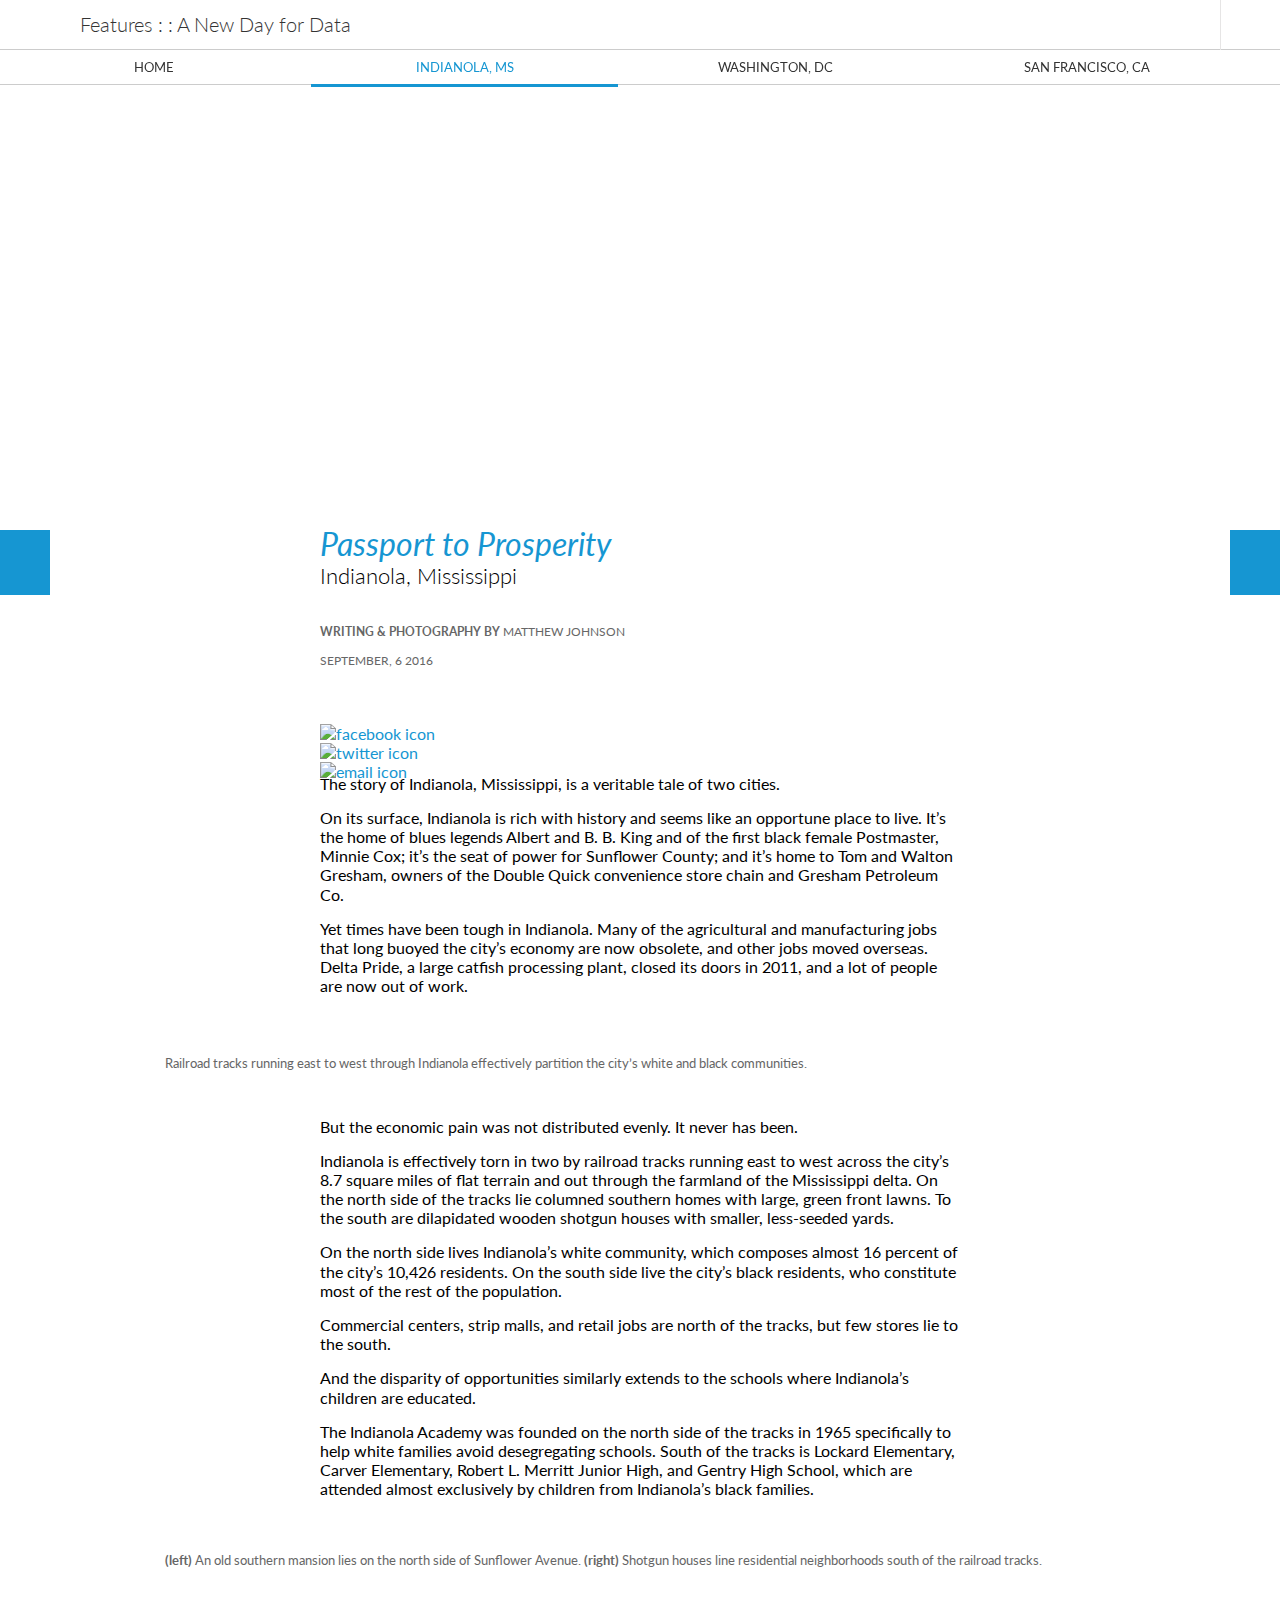
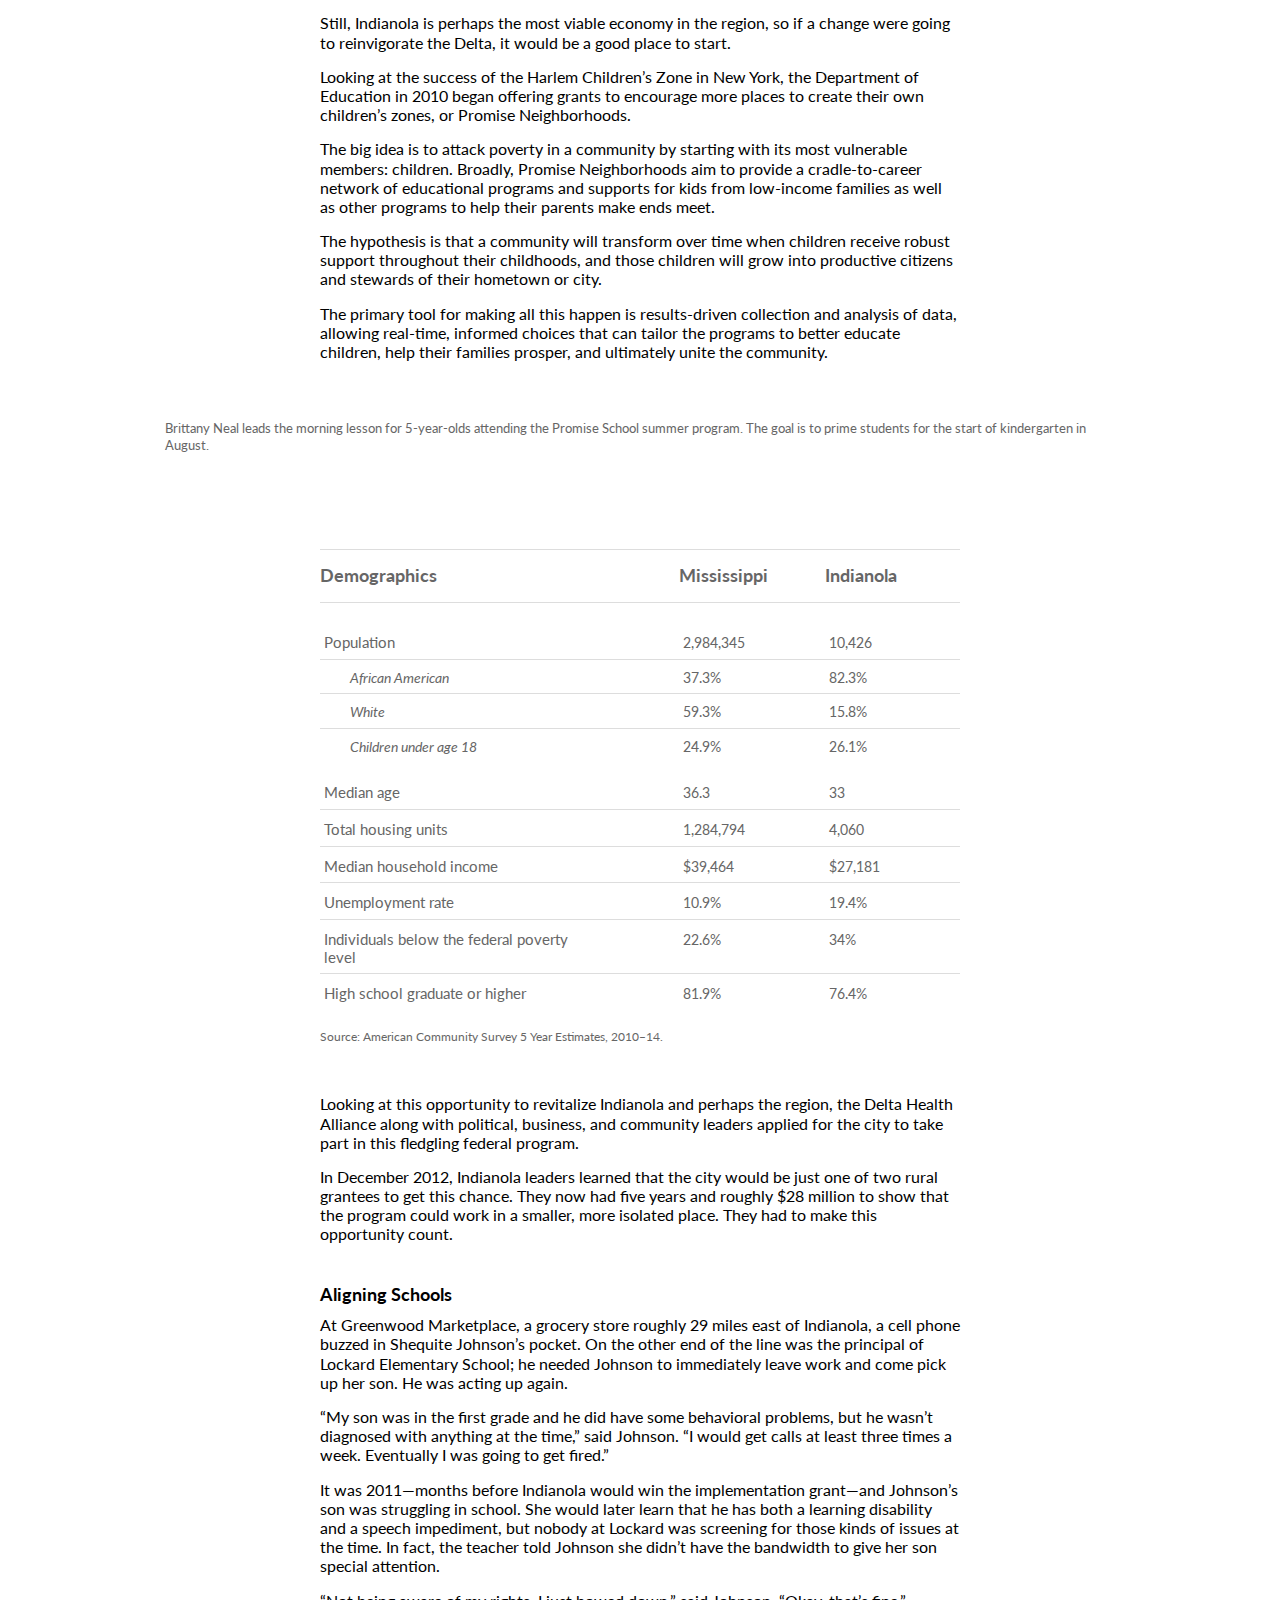
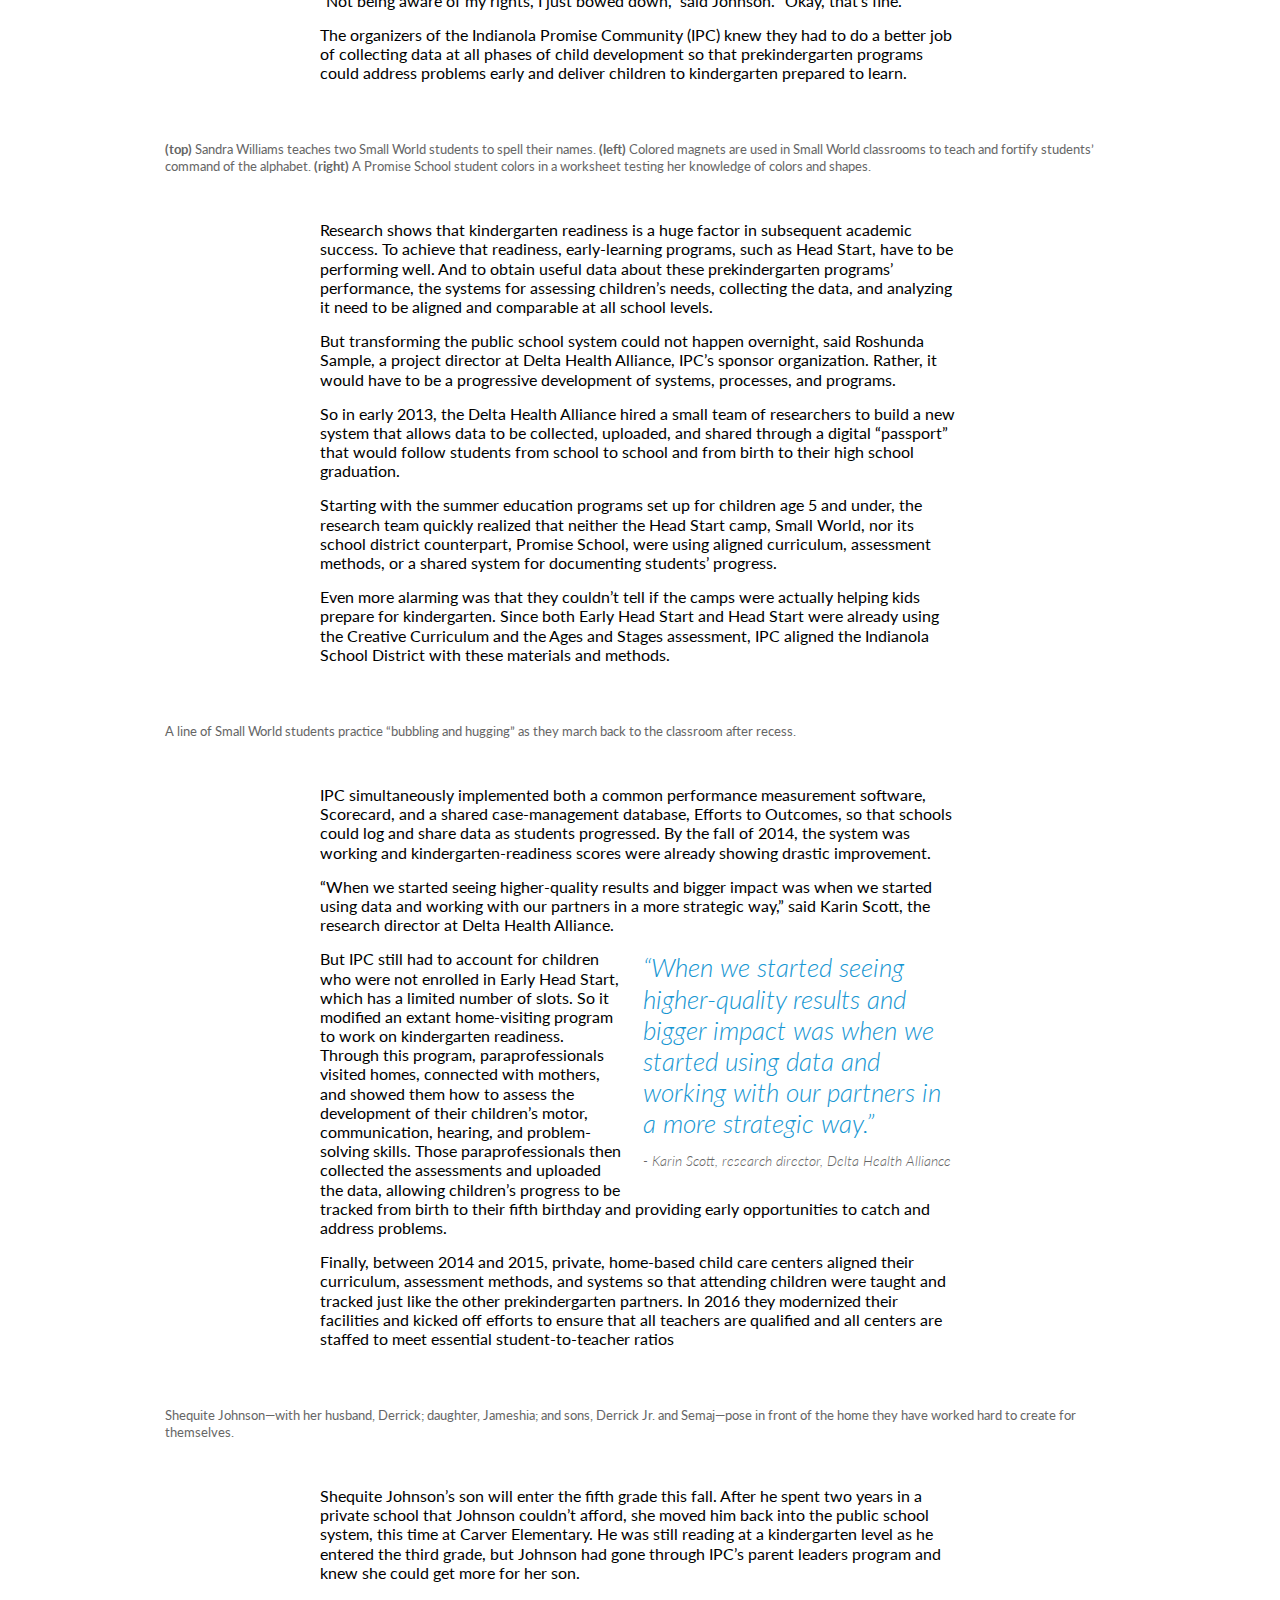
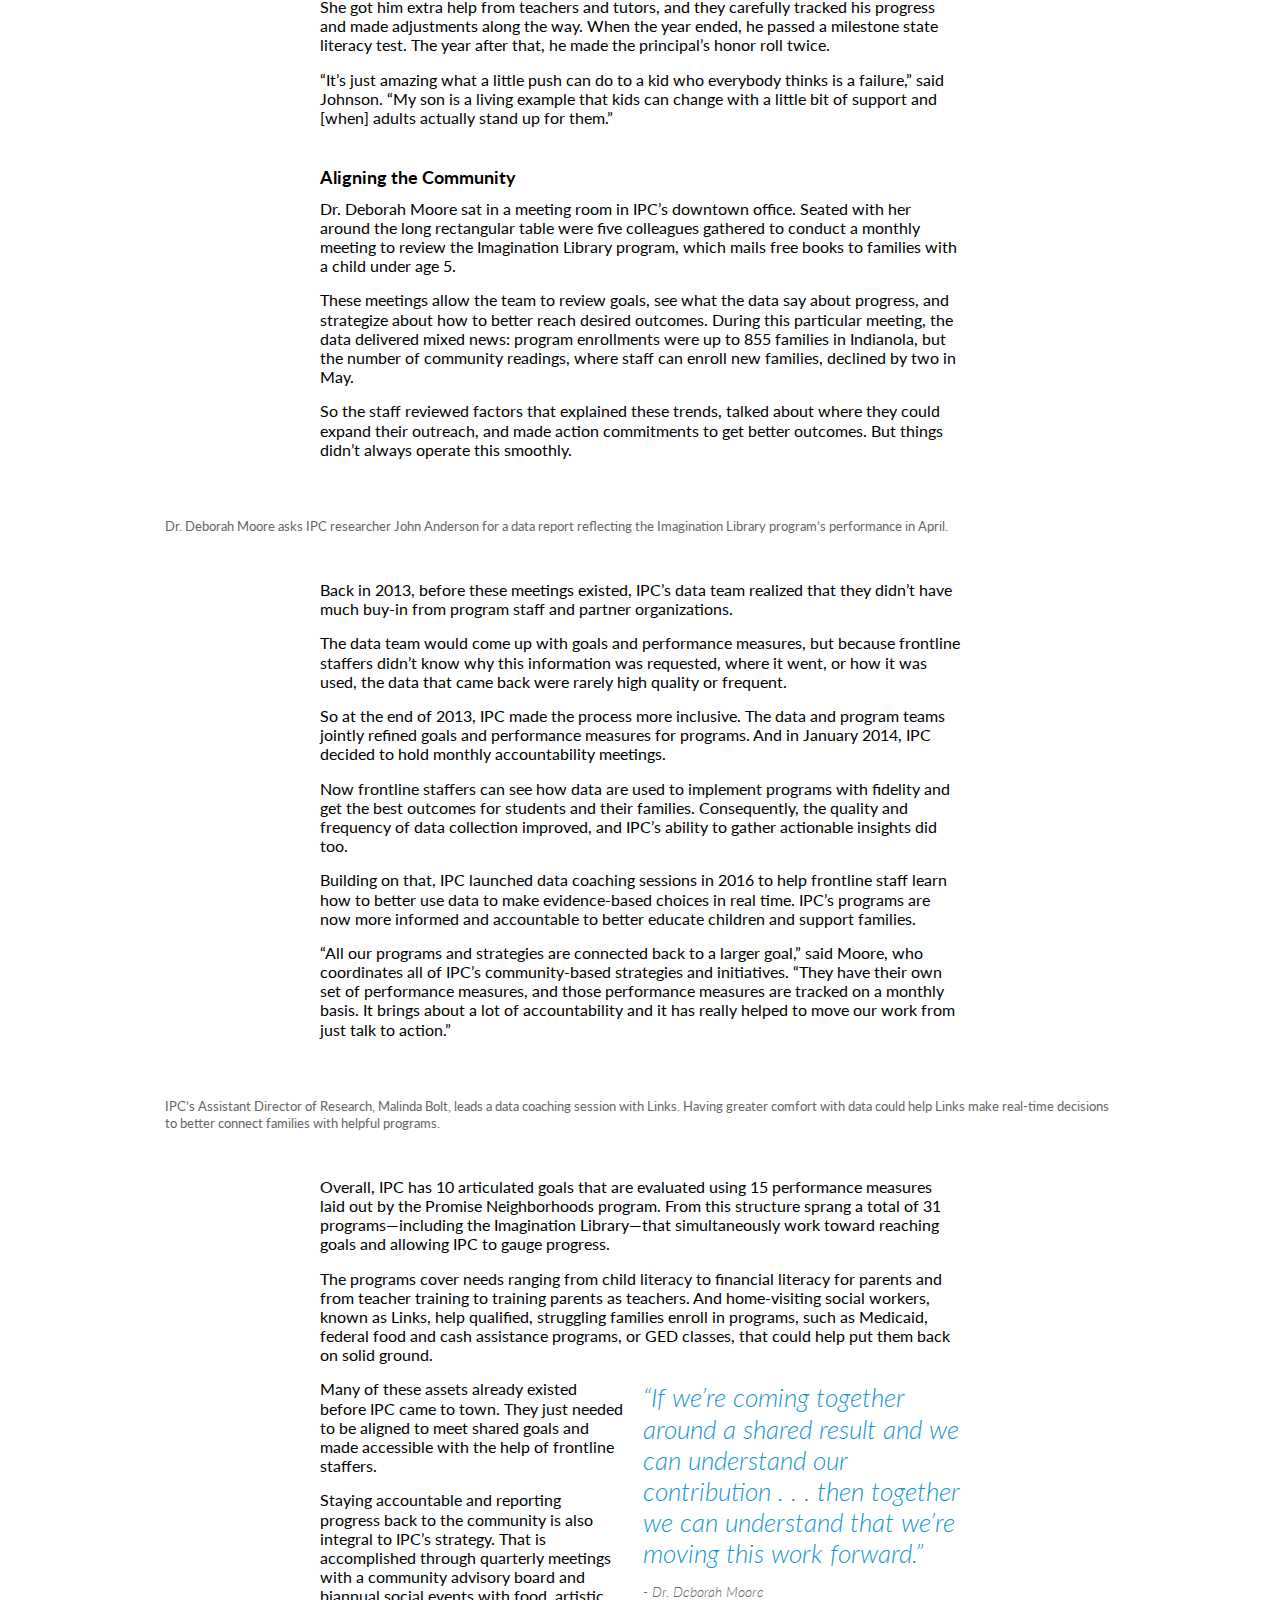
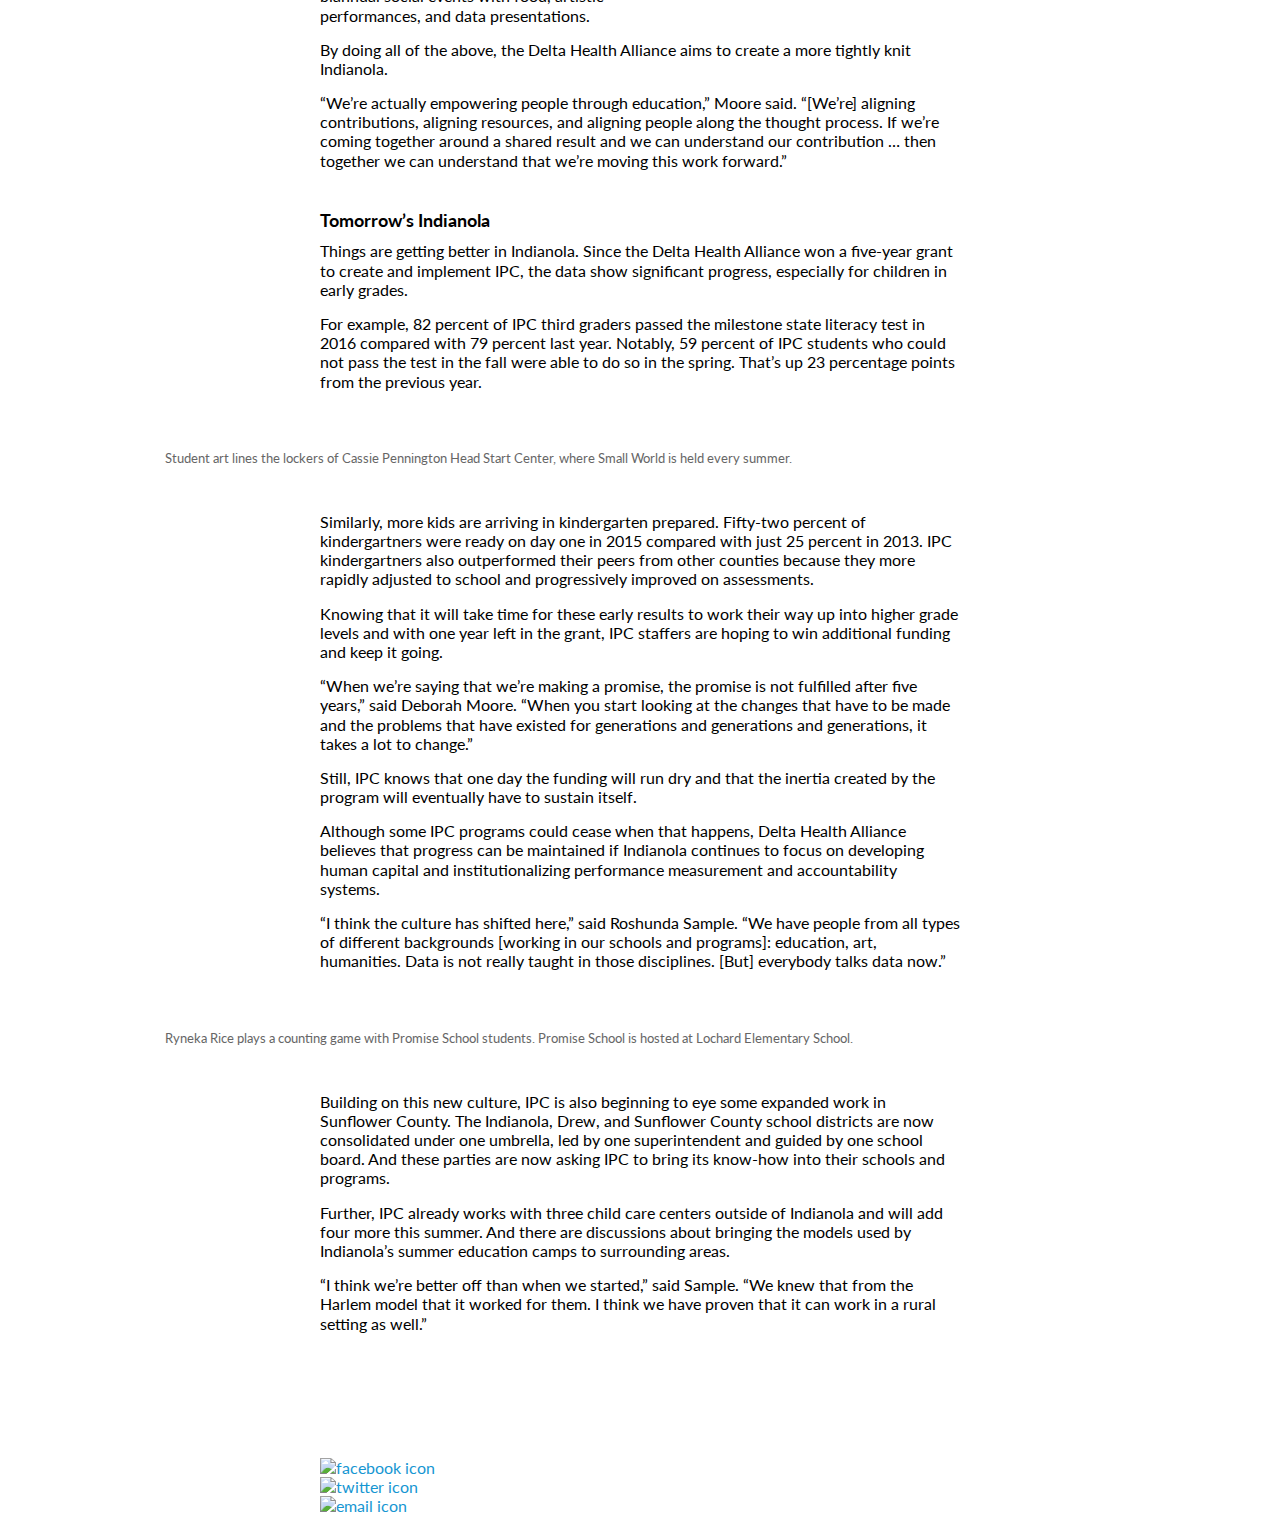
==== commit 3e73bf4f: "Make QC edits to Indianola and one change to SF" ====
--- a/indianola-ms.html
+++ b/indianola-ms.html
@@ -125,7 +125,7 @@
 
         <p>The story of Indianola, Mississippi, is a veritable tale of two cities.</p> 
 
-   <p>On the surface, Indianola is rich with history and seems like an opportune place to live. It’s the home of blues legends Albert and B. B. King and of the first black female Postmaster, Minnie Cox; it’s the seat of power for Sunflower County; and it’s home to Tom and Walton Gresham, owners of the Double Quick convenience store chain and Gresham Petroleum, Co.</p>
+   <p>On its surface, Indianola is rich with history and seems like an opportune place to live. It’s the home of blues legends Albert and B. B. King and of the first black female Postmaster, Minnie Cox; it’s the seat of power for Sunflower County; and it’s home to Tom and Walton Gresham, owners of the Double Quick convenience store chain and Gresham Petroleum Co.</p>
 
    <p>Yet times have been tough in Indianola. Many of the agricultural and manufacturing jobs that long buoyed the city’s economy are now obsolete, and other jobs moved overseas. Delta Pride, a large catfish processing plant, closed its doors in 2011, and a lot of people are now out of work.</p>
    </div>
@@ -138,11 +138,11 @@
    <div class="container">
    <p>But the economic pain was not distributed evenly. It never has been.</p>
 
-   <p>Indianola is effectively torn in two by railroad tracks running east to west across the city’s 8.7 square miles of flat terrain and out through the farmland of the Mississippi delta. On the north side of the tracks lye columned southern homes with large, green front lawns. To the south are dilapidated wooden shotgun houses with smaller, less seeded yards.</p>
-
-   <p>On the north side, lives Indianola’s white community, which composes almost 16 percent of the city’s 10,426 residents. On the south side live the city’s black residents, who constitute most of the rest of the population.</p>
-
-   <p>Commercial centers, strip malls, and retail jobs are north of the tracks, along with columned southern homes with large, green front lawns; few stores lie to the south, which holds dilapidated wooden shotgun houses with smaller, less seeded yards.</p>
+   <p>Indianola is effectively torn in two by railroad tracks running east to west across the city’s 8.7 square miles of flat terrain and out through the farmland of the Mississippi delta. On the north side of the tracks lie columned southern homes with large, green front lawns. To the south are dilapidated wooden shotgun houses with smaller, less-seeded yards.</p>
+
+   <p>On the north side lives Indianola’s white community, which composes almost 16 percent of the city’s 10,426 residents. On the south side live the city’s black residents, who constitute most of the rest of the population.</p>
+
+   <p>Commercial centers, strip malls, and retail jobs are north of the tracks, but few stores lie to the south.</p>
 
    <p>And the disparity of opportunities similarly extends to the schools where Indianola’s children are educated.</p>
 
@@ -159,7 +159,7 @@
 </figure> 
  
 <div class="container">  
-   <p>Still, Indianola is perhaps the most viable economy in the region, so if a change were going to happen to reinvigorate the Delta, it would be a good place to start.</p>
+   <p>Still, Indianola is perhaps the most viable economy in the region, so if a change were going to reinvigorate the Delta, it would be a good place to start.</p>
 
    <p>Looking at the success of the Harlem Children’s Zone in New York, the Department of Education in 2010 began offering grants to encourage more places to create their own children’s zones, or Promise Neighborhoods.</p>
 
@@ -167,7 +167,7 @@
 
    <p>The hypothesis is that a community will transform over time when children receive robust support throughout their childhoods, and those children will grow into productive citizens and stewards of their hometown or city. </p>
 
-   <p>The primary tool for making all this happen is results-driven collection and analysis of data, allowing real-time, informed choices can tailor the programs to better educate children, help their families prosper, and ultimately unite the community.   </p>
+   <p>The primary tool for making all this happen is results-driven collection and analysis of data, allowing real-time, informed choices that can tailor the programs to better educate children, help their families prosper, and ultimately unite the community.   </p>
 
     </div>
 
@@ -225,7 +225,7 @@
   </tr>
 
         <tr>
-     <td style="padding-top:20px; font-size:15px;"><span class="space_right">Median Age</span></td>
+     <td style="padding-top:20px; font-size:15px;"><span class="space_right">Median age</span></td>
       
         <td><span class="">36.3</span></td>
       <td><span class="">33</span></td>
@@ -235,7 +235,7 @@
       
       
    <tr>
-      <td style="font-size:15px;"><span class="space_right">Total Housing Units</span></td>
+      <td style="font-size:15px;"><span class="space_right">Total housing units</span></td>
       
         <td><span class="">1,284,794</span></td>
       <td><span class="">4,060</span></td>
@@ -245,7 +245,7 @@
       
       
   <tr>
-      <td style="font-size:15px;"><span class="space_right">Median Household Income</span></td>
+      <td style="font-size:15px;"><span class="space_right">Median household income</span></td>
       
             <td><span class="">$39,464</span></td>
       <td><span class="">$27,181</span></td>
@@ -264,7 +264,7 @@
       
       
    <tr>
-     <td style="font-size:15px;"><span class="space_right">Individuals Below the Poverty Line</span></td>
+     <td style="font-size:15px;"><span class="space_right">Individuals below the federal poverty level</span></td>
       
        <td><span class="">22.6%</span></td>
       <td><span class="">34%</span></td>
@@ -274,7 +274,115 @@
  
       
   <tr>
-      <td class="bottom" style="font-size:15px;"><span class="space_right">High School Graduate or Higher</span></td>
+      <td class="bottom" style="font-size:15px;"><span class="space_right">High school graduate or higher</span></td>
+      
+       <td class="bottom" ><span class="">81.9%</span></td>
+      <td class="bottom" ><span class="">76.4%</span></td>
+     
+      
+  </tr>
+
+</table>
+      <p>Source: American Community Survey 5 Year Estimates, 2010&ndash;14.</p>
+    </div>
+    
+  
+    
+    
+      <div class="mobile_demo_style">
+  <table style="font-size:13px; margin:0 auto;">
+  <tr>
+    
+    <th style="font-size:16px">Demographics</th>
+        <th style="font-size:16px">Mississippi</th>
+       <th style="font-size:16px">Indianola</th>
+     
+   
+  </tr>
+  <tr>
+      <td style="padding-top:30px;font-size:14px;"><span class="space_right">Population</span></td> 
+     
+        <td style="padding-top:30px; font-size:14px; font-weight:400;"><span class="">2,984,345</span></td>
+        <td style="padding-top:30px; font-size:14px; font-weight:400;"><span class="">10,426</span></td>
+      
+     
+  </tr>
+      
+  <tr>
+      <td style="padding-left:30px; font-style:italic;"><span class="space_right">African American</span></td>
+      <td><span class=""> 37.3%</span></td>     
+      <td><span class=""> 82.3%	</span></td>
+    
+  </tr>
+           
+  <tr>
+       <td style="padding-left:30px; font-style:italic;"><span class="space_right">White</span></td>
+            <td><span class="">59.3%</span></td>
+           <td><span class="">15.8%</span></td>
+     
+  </tr>
+      
+      
+  <tr>
+       <td style="padding-left:30px; font-style:italic;" class="bottom"><span class="space_right">Children under age 18</span></td>
+      
+       <td class="bottom"><span class="">24.9%</span></td>
+      <td class="bottom"><span class="">26.1%</span></td>
+     
+      
+  </tr>
+
+        <tr>
+     <td style="padding-top:20px; font-size:14px;"><span class="space_right">Median Age</span></td>
+      
+        <td><span class="">36.3</span></td>
+      <td><span class="">33</span></td>
+    
+      
+      </tr>
+      
+      
+   <tr>
+      <td style="font-size:14px;"><span class="space_right">Total Housing Units</span></td>
+      
+        <td><span class="">1,284,794</span></td>
+      <td><span class="">4,060</span></td>
+   
+      
+  </tr>
+      
+      
+  <tr>
+      <td style="font-size:14px;"><span class="space_right">Median Household Income</span></td>
+      
+            <td><span class="">$39,464</span></td>
+      <td><span class="">$27,181</span></td>
+
+      
+  </tr> 
+      
+<tr>
+        <td style="font-size:14px;"><span class="space_right">Unemployment rate</span></td>
+      
+       <td><span class="">10.9%</span></td>
+      <td><span class="">19.4%</span></td>
+     
+      
+  </tr>
+      
+      
+   <tr>
+     <td style="font-size:14px;"><span class="space_right">Individuals Below the Poverty Line</span></td>
+      
+       <td><span class="">22.6%</span></td>
+      <td><span class="">34%</span></td>
+     
+      
+  </tr>
+ 
+      
+  <tr>
+      <td class="bottom" style="font-size:14px;"><span class="space_right">High School Graduate or Higher</span></td>
       
        <td class="bottom" ><span class="">81.9%</span></td>
       <td class="bottom" ><span class="">76.4%</span></td>
@@ -286,120 +394,12 @@
       <p>Source: American Community Survey 5 Year Estimates, 2010-2014.</p>
     </div>
     
-  
-    
-    
-      <div class="mobile_demo_style">
-  <table style="font-size:13px; margin:0 auto;">
-  <tr>
-    
-    <th style="font-size:16px">Demographics</th>
-        <th style="font-size:16px">Mississippi</th>
-       <th style="font-size:16px">Indianola</th>
-     
-   
-  </tr>
-  <tr>
-      <td style="padding-top:30px;font-size:14px;"><span class="space_right">Population</span></td> 
-     
-        <td style="padding-top:30px; font-size:14px; font-weight:400;"><span class="">2,984,345</span></td>
-        <td style="padding-top:30px; font-size:14px; font-weight:400;"><span class="">10,426</span></td>
-      
-     
-  </tr>
-      
-  <tr>
-      <td style="padding-left:30px; font-style:italic;"><span class="space_right">African American</span></td>
-      <td><span class=""> 37.3%</span></td>     
-      <td><span class=""> 82.3%	</span></td>
-    
-  </tr>
-           
-  <tr>
-       <td style="padding-left:30px; font-style:italic;"><span class="space_right">White</span></td>
-            <td><span class="">59.3%</span></td>
-           <td><span class="">15.8%</span></td>
-     
-  </tr>
-      
-      
-  <tr>
-       <td style="padding-left:30px; font-style:italic;" class="bottom"><span class="space_right">Children under age 18</span></td>
-      
-       <td class="bottom"><span class="">24.9%</span></td>
-      <td class="bottom"><span class="">26.1%</span></td>
-     
-      
-  </tr>
-
-        <tr>
-     <td style="padding-top:20px; font-size:14px;"><span class="space_right">Median Age</span></td>
-      
-        <td><span class="">36.3</span></td>
-      <td><span class="">33</span></td>
-    
-      
-      </tr>
-      
-      
-   <tr>
-      <td style="font-size:14px;"><span class="space_right">Total Housing Units</span></td>
-      
-        <td><span class="">1,284,794</span></td>
-      <td><span class="">4,060</span></td>
-   
-      
-  </tr>
-      
-      
-  <tr>
-      <td style="font-size:14px;"><span class="space_right">Median Household Income</span></td>
-      
-            <td><span class="">$39,464</span></td>
-      <td><span class="">$27,181</span></td>
-
-      
-  </tr> 
-      
-<tr>
-        <td style="font-size:14px;"><span class="space_right">Unemployment rate</span></td>
-      
-       <td><span class="">10.9%</span></td>
-      <td><span class="">19.4%</span></td>
-     
-      
-  </tr>
-      
-      
-   <tr>
-     <td style="font-size:14px;"><span class="space_right">Individuals Below the Poverty Line</span></td>
-      
-       <td><span class="">22.6%</span></td>
-      <td><span class="">34%</span></td>
-     
-      
-  </tr>
- 
-      
-  <tr>
-      <td class="bottom" style="font-size:14px;"><span class="space_right">High School Graduate or Higher</span></td>
-      
-       <td class="bottom" ><span class="">81.9%</span></td>
-      <td class="bottom" ><span class="">76.4%</span></td>
-     
-      
-  </tr>
-
-</table>
-      <p>Source: American Community Survey 5 Year Estimates, 2010-2014.</p>
-    </div>
-    
     
     
     
    <p>Looking at this opportunity to revitalize Indianola and perhaps the region, the Delta Health Alliance along with political, business, and community leaders applied for the city to take part in this fledgling federal program.</p>
 
-   <p>In December 2012, Indianola leaders learned that the city would be just one of two rural grantees to get this chance. They now had five years and roughly $28 million to show the program could work in a smaller, more isolated place. They had to make this opportunity count.</p>
+   <p>In December 2012, Indianola leaders learned that the city would be just one of two rural grantees to get this chance. They now had five years and roughly $28 million to show that the program could work in a smaller, more isolated place. They had to make this opportunity count.</p>
 
 
   <h5 class="sectionpadding bold">Aligning Schools</h5>
@@ -421,7 +421,7 @@
 <img src="img/MS/4T3A4883.jpg" class="half left" alt="">  
 <img src="img/MS/4T3A5133.jpg" class="half right" alt="">  
     
-<figcaption class="desktop_caption"><span class="bold">(top)</span>Sandra Williams teaches two Small World students to spell their names. <span class="bold">(left)</span> Colored magnets are used in Small World classrooms to teach and fortify students’ command of the alphabet. <span class="bold">(right)</span> A Promise School student colors in a worksheet testing her knowledge of colors and shapes.
+<figcaption class="desktop_caption"><span class="bold">(top)</span> Sandra Williams teaches two Small World students to spell their names. <span class="bold">(left)</span> Colored magnets are used in Small World classrooms to teach and fortify students’ command of the alphabet. <span class="bold">(right)</span> A Promise School student colors in a worksheet testing her knowledge of colors and shapes.
 </figcaption>
     
 <figcaption class="mobile_caption"><span class="bold">(top)</span>Sandra Williams teaches two Small World students to spell their names. <span class="bold">(middle)</span>Colored magnets are used in Small World classrooms to teach and fortify students’ command of the alphabet. <span class="bold">(bottom)</span> A Promise School student colors in a worksheet testing her knowledge of colors and shapes.
@@ -430,7 +430,7 @@
  
     
 <div class="container">
-<p>Research shows that kindergarten readiness is a huge factor in subsequent academic success. To achieve that readiness, early learning programs, such as Head Start, have to be performing well. And to obtain useful data about these prekindergarten programs’ performance, the systems for assessing children’s needs, collecting the data, and analyzing it need to be aligned and comparable at all school levels.</p>
+<p>Research shows that kindergarten readiness is a huge factor in subsequent academic success. To achieve that readiness, early-learning programs, such as Head Start, have to be performing well. And to obtain useful data about these prekindergarten programs’ performance, the systems for assessing children’s needs, collecting the data, and analyzing it need to be aligned and comparable at all school levels.</p>
 
 <p>But transforming the public school system could not happen overnight, said Roshunda Sample, a project director at Delta Health Alliance, IPC’s sponsor organization. Rather, it would have to be a progressive development of systems, processes, and programs.</p>
 
@@ -451,21 +451,21 @@
  
     
 <div class="container">
-<p>IPC simultaneously implemented both a common performance measurement software, Scorecard, and a shared case management database, Efforts to Outcomes, so that schools could log and share data as students progressed. By the fall of 2014, the system was working and kindergarten-readiness scores were already showing drastic improvement.</p>
+<p>IPC simultaneously implemented both a common performance measurement software, Scorecard, and a shared case-management database, Efforts to Outcomes, so that schools could log and share data as students progressed. By the fall of 2014, the system was working and kindergarten-readiness scores were already showing drastic improvement.</p>
 
 <p>“When we started seeing higher-quality results and bigger impact was when we started using data and working with our partners in a more strategic way,” said Karin Scott, the research director at Delta Health Alliance.</p>
     
-     <div class="pull half right">“When we started seeing higher-quality results and bigger impact was when we started using data and working with our partners in a more strategic way”</div><div class="pull half right"> <p class="attribute">- Karin Scott, the research director at Delta Health Alliance</p></div>
+     <div class="pull half right">“When we started seeing higher-quality results and bigger impact was when we started using data and working with our partners in a more strategic way.”</div><div class="pull half right"> <p class="attribute">- Karin Scott, research director, Delta Health Alliance</p></div>
 
 <p>But IPC still had to account for children who were not enrolled in Early Head Start, which has a limited number of slots. So it modified an extant home-visiting program to work on kindergarten readiness. Through this program, paraprofessionals visited homes, connected with mothers, and showed them how to assess the development of their children’s motor, communication, hearing, and problem-solving skills. Those paraprofessionals then collected the assessments and uploaded the data, allowing children’s progress to be tracked from birth to their fifth birthday and providing early opportunities to catch and address problems.</p>
 
-<p>Finally, between 2014 and 2015, private, home-based childcare centers aligned their curriculum, assessment methods, and systems so that attending children were taught and tracked just like the other prekindergarten partners.  In 2016 they modernized their facilities and kicked off efforts to ensure that all teachers are qualified and all centers are staffed to meet essential student-to-teacher ratios </p>
+<p>Finally, between 2014 and 2015, private, home-based child care centers aligned their curriculum, assessment methods, and systems so that attending children were taught and tracked just like the other prekindergarten partners.  In 2016 they modernized their facilities and kicked off efforts to ensure that all teachers are qualified and all centers are staffed to meet essential student-to-teacher ratios </p>
 </div>
 
 <figure>
 <img src="img/MS/4T3A5723.jpg" class="full" alt=""> 
     
-<figcaption class="desktop_caption">Shequite Johnson—with her husband, Derrick; daughter, Jameshia; and sons, Derrick, Jr. and Semaj—pose in front of the home they have worked hard to create for themselves. 
+<figcaption class="desktop_caption">Shequite Johnson—with her husband, Derrick; daughter, Jameshia; and sons, Derrick Jr. and Semaj—pose in front of the home they have worked hard to create for themselves. 
 </figcaption>   
 
 </figure> 
@@ -499,9 +499,9 @@
     
 <div class="container">
 
-<p>Back in 2013, before these meetings existed, IPC’s data team realized that they didn’t have much buy in from program staff and partner organizations.</p>
-
-<p>The data team would come up with goals and performance measures, but because frontline staffers didn’t know why this information was requested, where it went, or how it was used, the data that came back was rarely high quality or frequent.</p>
+<p>Back in 2013, before these meetings existed, IPC’s data team realized that they didn’t have much buy-in from program staff and partner organizations.</p>
+
+<p>The data team would come up with goals and performance measures, but because frontline staffers didn’t know why this information was requested, where it went, or how it was used, the data that came back were rarely high quality or frequent.</p>
 
 <p>So at the end of 2013, IPC made the process more inclusive. The data and program teams jointly refined goals and performance measures for programs. And in January 2014, IPC decided to hold monthly accountability meetings.</p>
 
@@ -509,7 +509,7 @@
 
 <p>Building on that, IPC launched data coaching sessions in 2016 to help frontline staff learn how to better use data to make evidence-based choices in real time. IPC’s programs are now more informed and accountable to better educate children and support families.</p>
 
-<p>“All our programs and strategies are connected back to a larger goal,” said Moore, who coordinates all of IPC’s community-based strategies and initiatives. “They have their own set of performance measures and those performance measures are tracked on a monthly basis. It brings about a lot of accountability and it has really helped to move our work from just talk to action.”</p>
+<p>“All our programs and strategies are connected back to a larger goal,” said Moore, who coordinates all of IPC’s community-based strategies and initiatives. “They have their own set of performance measures, and those performance measures are tracked on a monthly basis. It brings about a lot of accountability and it has really helped to move our work from just talk to action.”</p>
 </div>
 
 <figure>
@@ -527,7 +527,7 @@
 
 <p>The programs cover needs ranging from child literacy to financial literacy for parents and from teacher training to training parents as teachers. And home-visiting social workers, known as Links, help qualified, struggling families enroll in programs, such as Medicaid, federal food and cash assistance programs, or GED classes, that could help put them back on solid ground.</p>
 
-     <div class="pull half right">“If we’re coming together around a shared result and we can understand our contribution … then together we can understand that we’re moving this work forward.”</div><div class="pull half right"> <p class="attribute">- Dr. Deborah Moore</p></div>
+     <div class="pull half right">“If we’re coming together around a shared result and we can understand our contribution . . . then together we can understand that we’re moving this work forward.”</div><div class="pull half right"> <p class="attribute">- Dr. Deborah Moore</p></div>
 <p>Many of these assets already existed before IPC came to town. They just needed to be aligned to meet shared goals and made accessible with the help of frontline staffers.</p>
    
 
@@ -557,7 +557,7 @@
 
 <p>Similarly, more kids are arriving in kindergarten prepared. Fifty-two percent of kindergartners were ready on day one in 2015 compared with just 25 percent in 2013. IPC kindergartners also outperformed their peers from other counties because they more rapidly adjusted to school and progressively improved on assessments.</p>
 
-<p>Knowing that it will take time for these early results to work their way up into higher grade levels and with one year to go, IPC staffers are hoping to win additional funding and keep it going.</p>
+<p>Knowing that it will take time for these early results to work their way up into higher grade levels and with one year left in the grant, IPC staffers are hoping to win additional funding and keep it going.</p>
 
 <p>“When we’re saying that we’re making a promise, the promise is not fulfilled after five years,” said Deborah Moore. “When you start looking at the changes that have to be made and the problems that have existed for generations and generations and generations, it takes a lot to change.”</p>
 
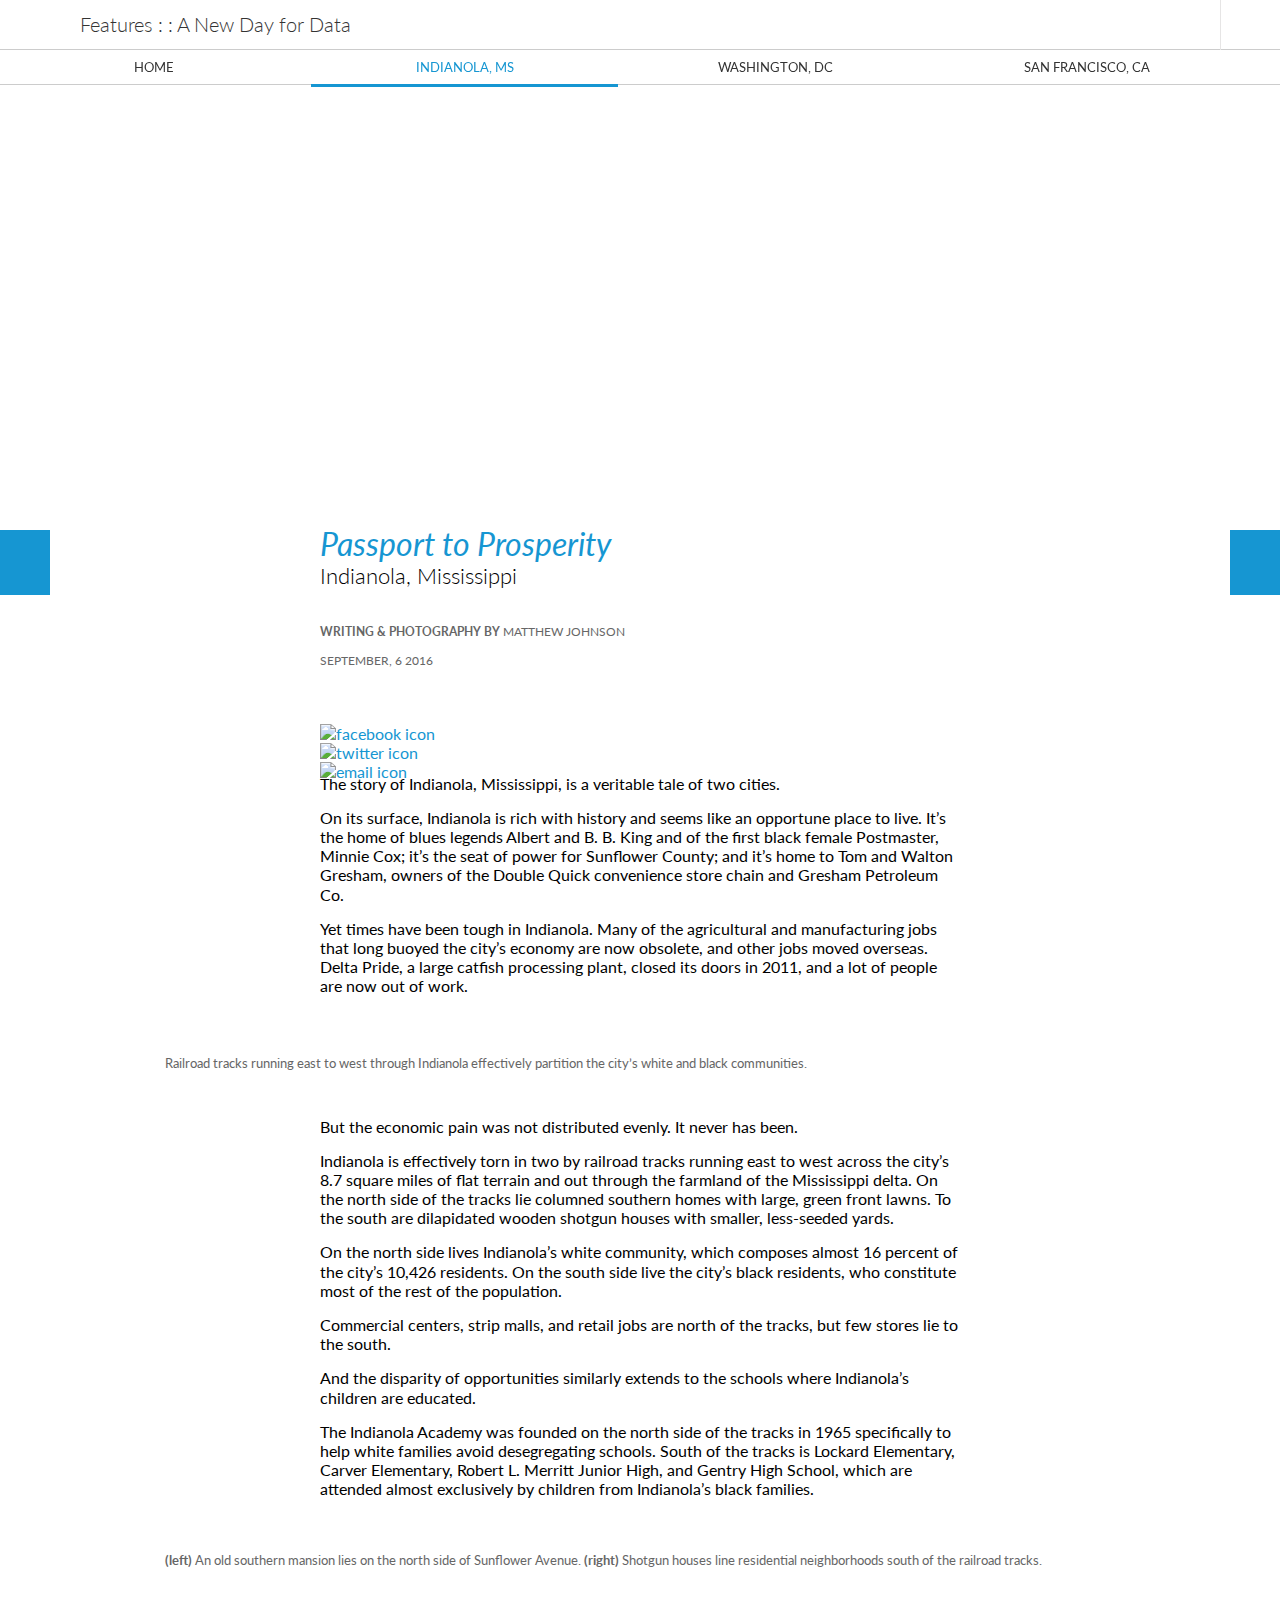
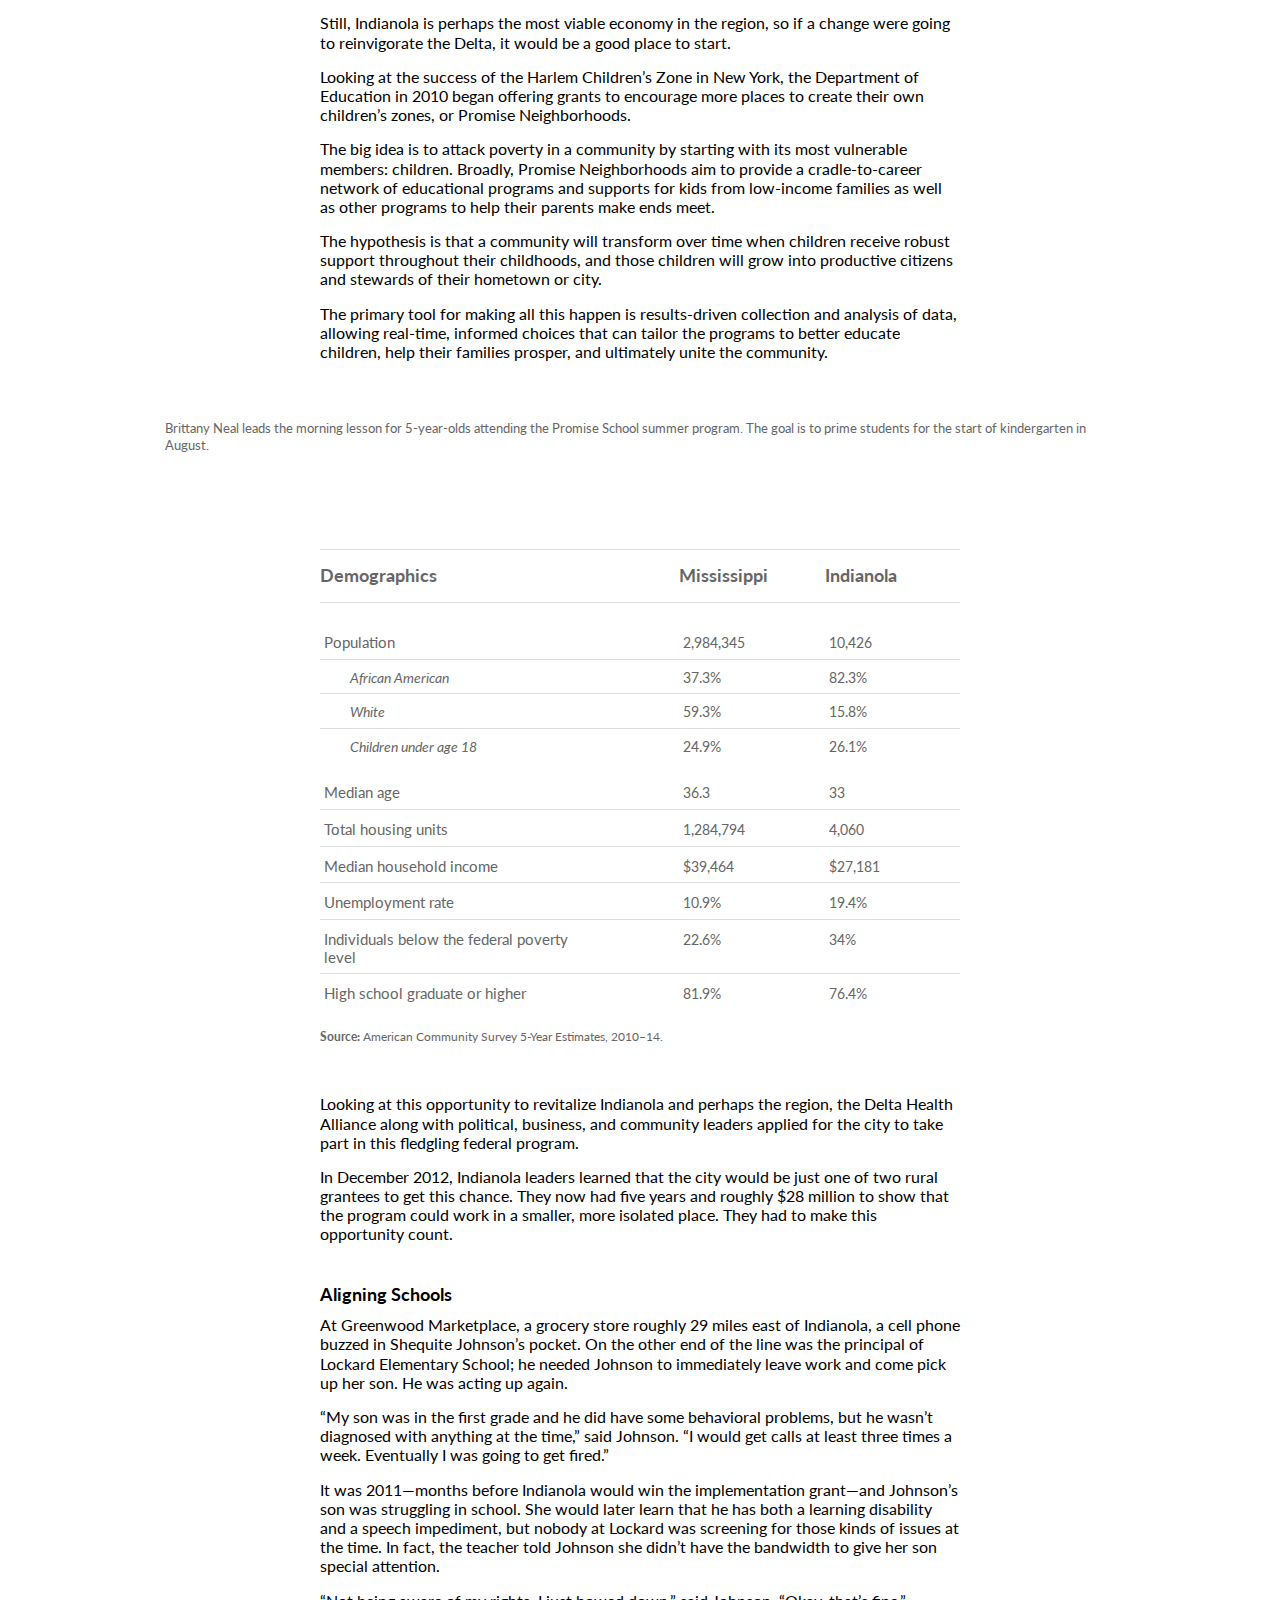
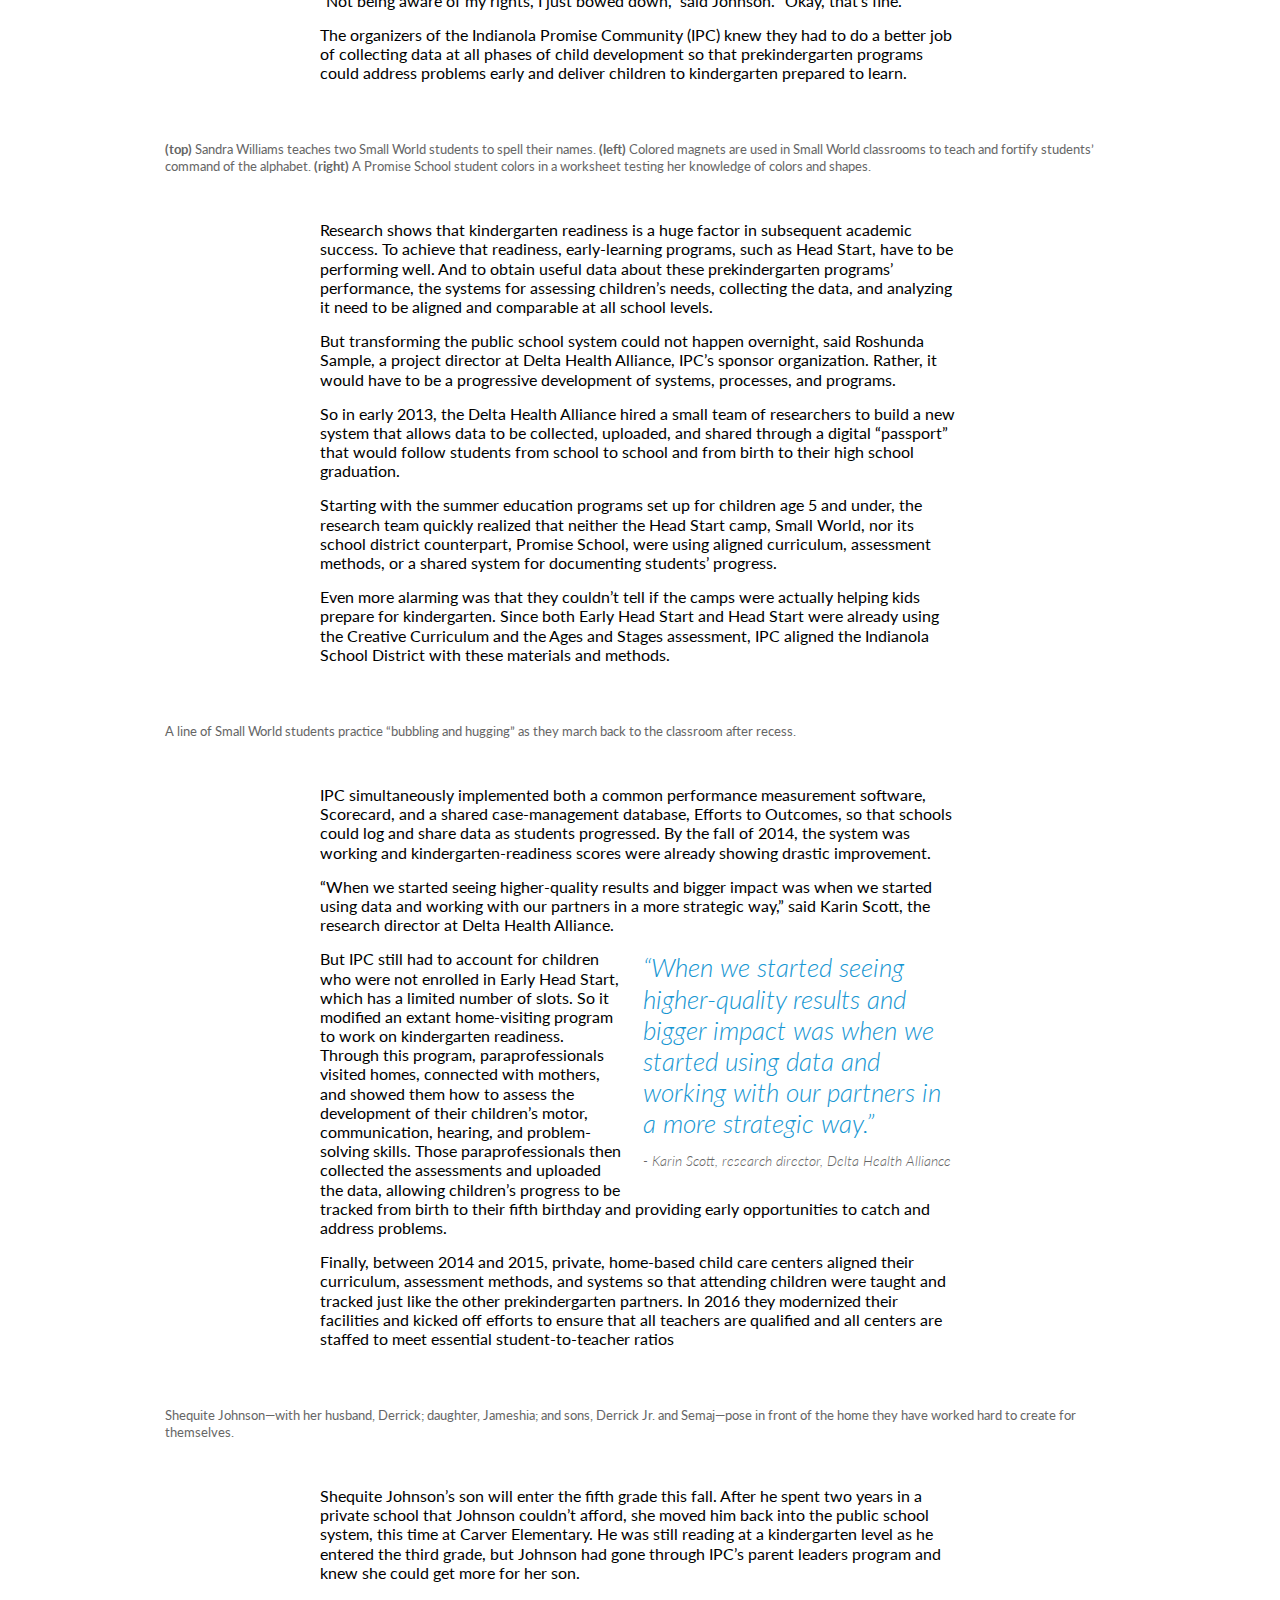
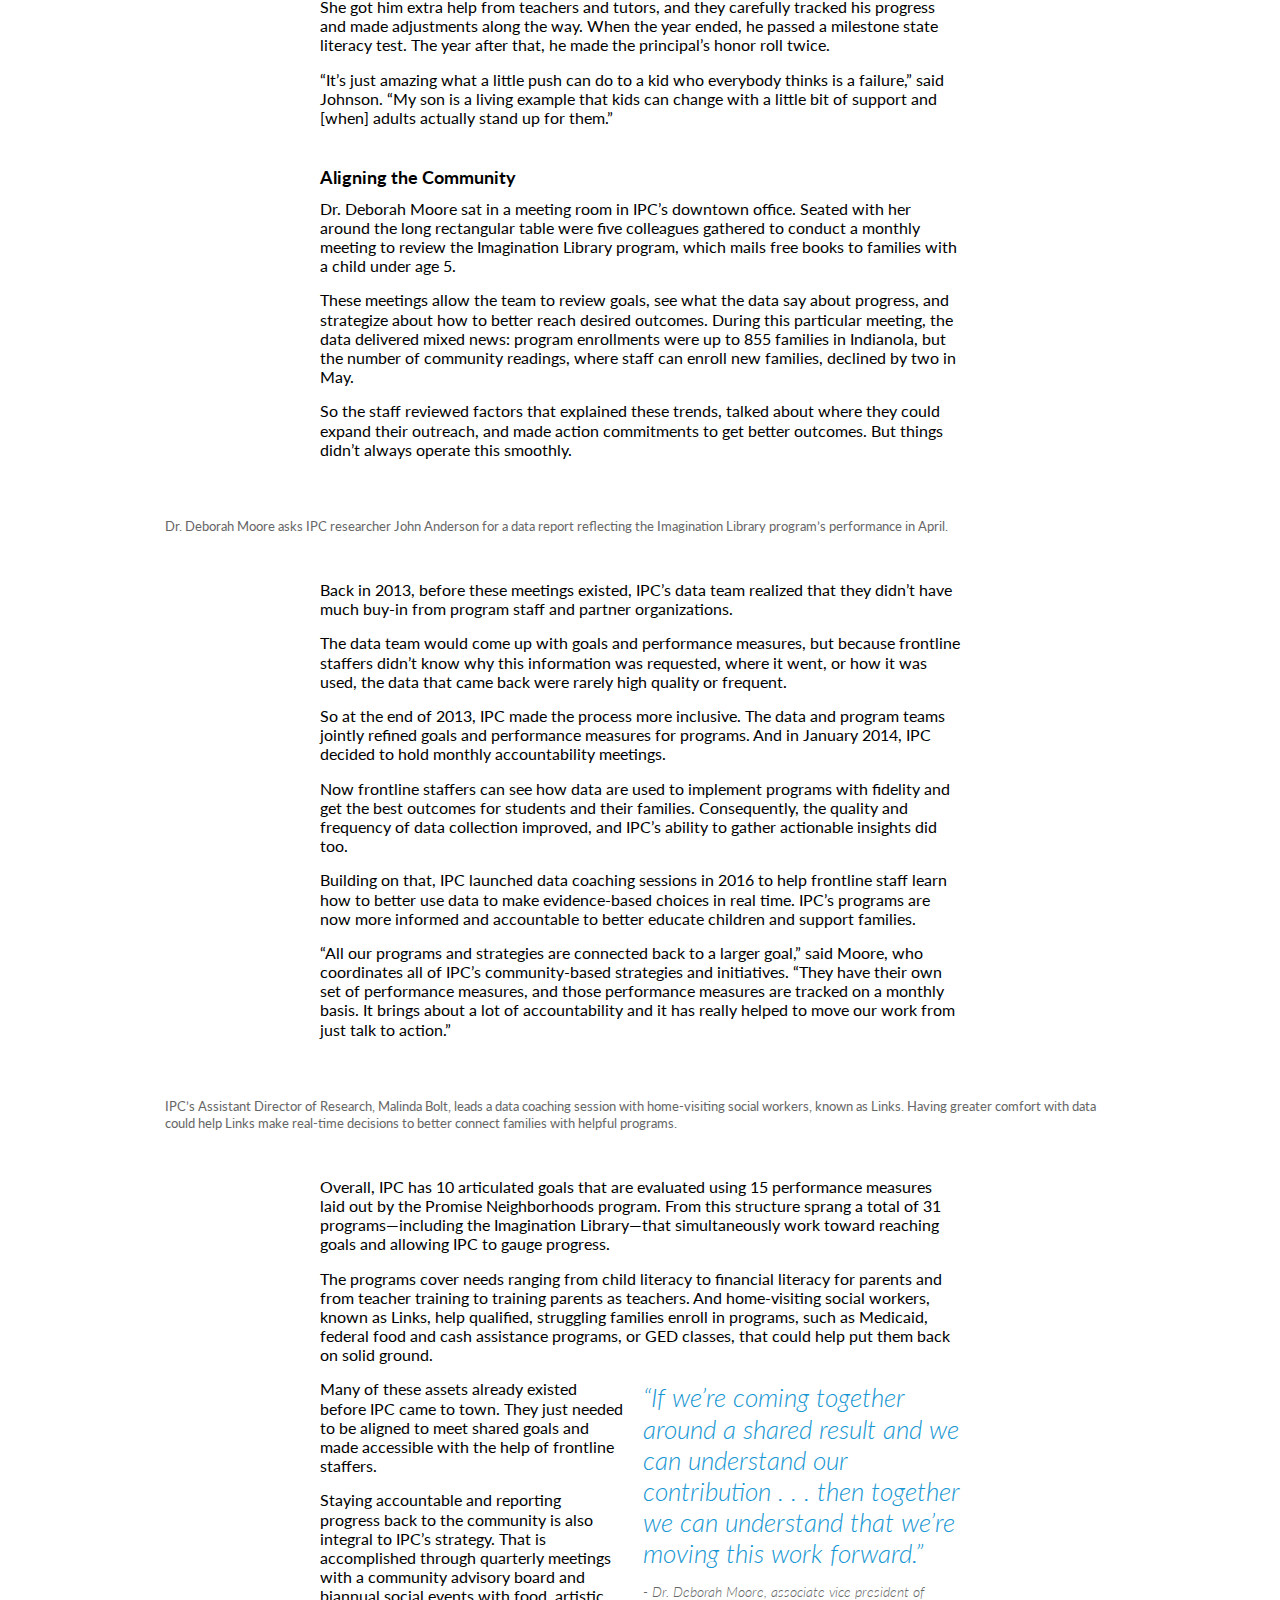
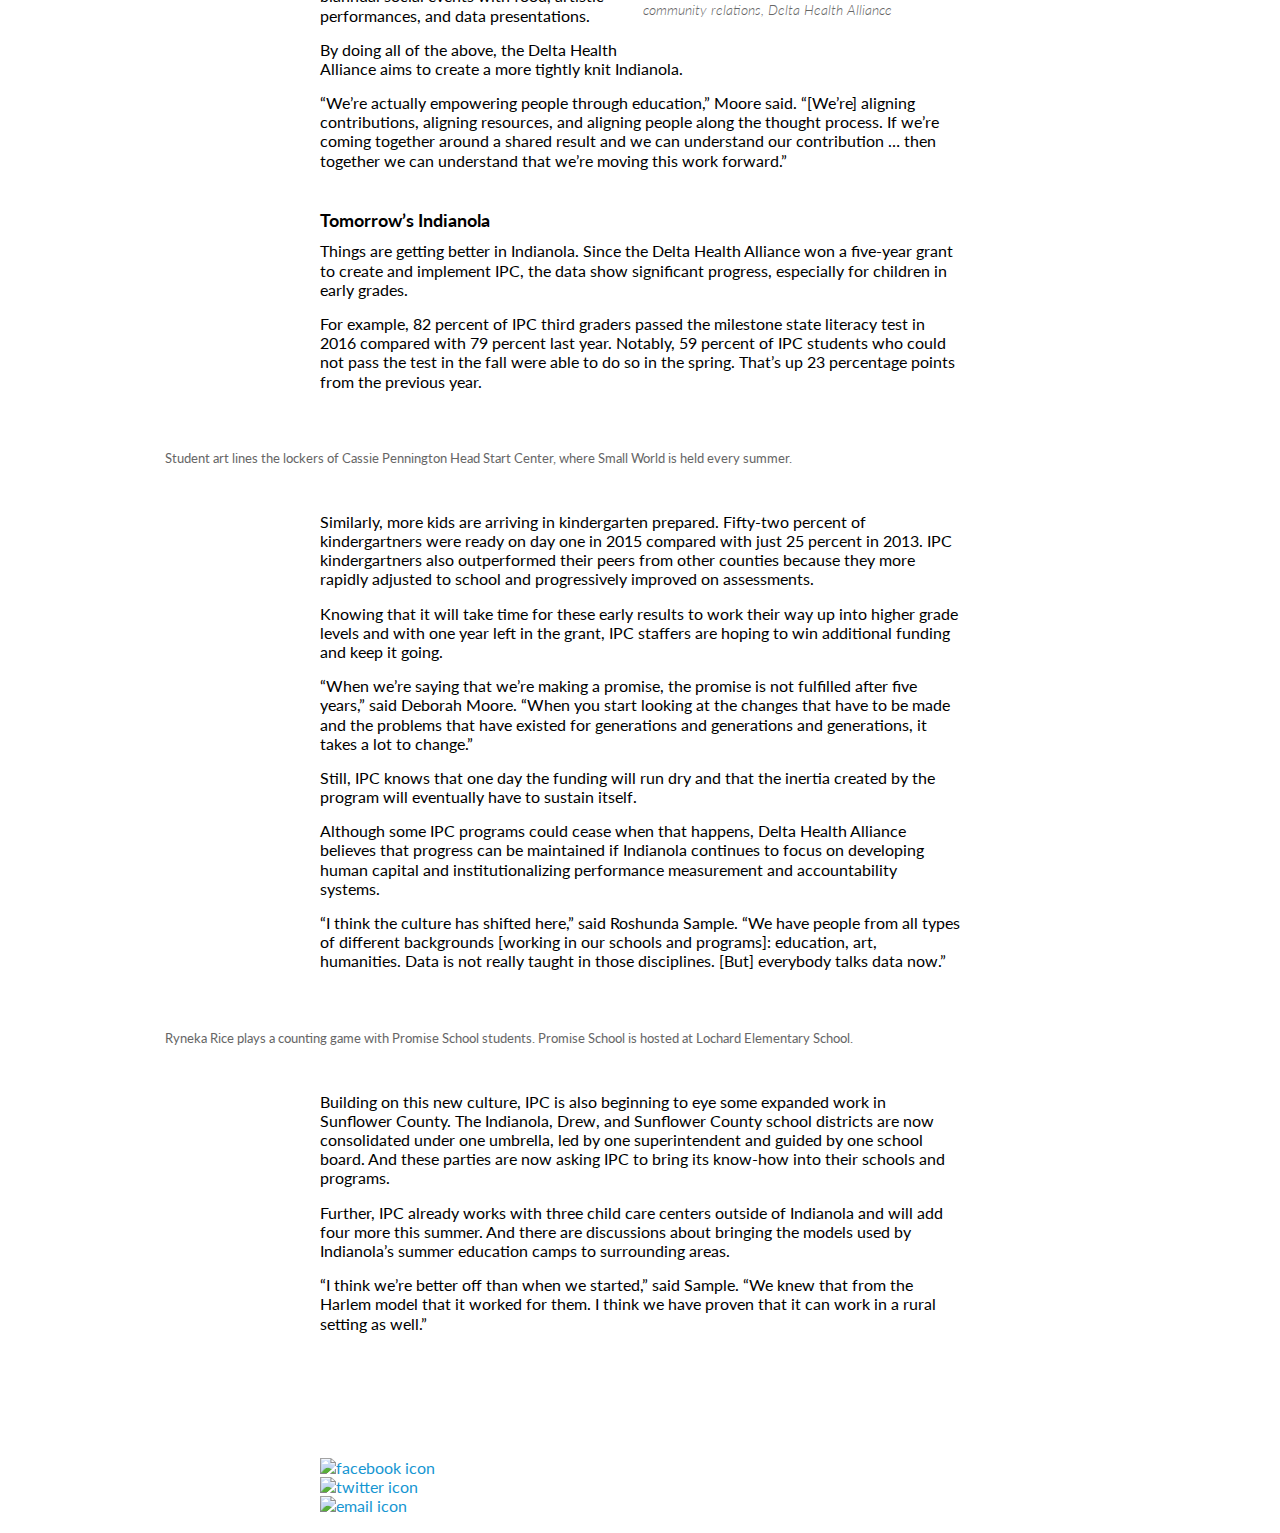
==== commit 2aaa61b7: "Make text changes to all stories and fix some metadata" ====
--- a/indianola-ms.html
+++ b/indianola-ms.html
@@ -5,9 +5,9 @@
     <meta charset="utf-8">
     <meta http-equiv="X-UA-Compatible" content="IE=edge">
     <meta name="viewport" content="width=device-width, initial-scale=1">
-       <meta name="description" content="The Picture of Health is an Urban Institute interactive narrative about the social determinants of health in the United States. Americans are sicker and die younger than people in other high-income countries.">
+       
      <link rel="shortcut icon" href="favicon.ico">
-     <title>A New Day for Data: Bringing change to a forgotten community in Washington, DC</title>
+     <title>A New Day for Data: Passport to Prosperity</title>
 
     <!--social metas-->
 <meta name="twitter:card" content="summary">
@@ -283,7 +283,7 @@
   </tr>
 
 </table>
-      <p>Source: American Community Survey 5 Year Estimates, 2010&ndash;14.</p>
+      <p><strong>Source:</strong> American Community Survey 5-Year Estimates, 2010&ndash;14.</p>
     </div>
     
   
@@ -391,7 +391,7 @@
   </tr>
 
 </table>
-      <p>Source: American Community Survey 5 Year Estimates, 2010-2014.</p>
+      <p><strong>Source:</strong> American Community Survey 5-Year Estimates, 2010&ndash;14.</p>
     </div>
     
     
@@ -424,7 +424,7 @@
 <figcaption class="desktop_caption"><span class="bold">(top)</span> Sandra Williams teaches two Small World students to spell their names. <span class="bold">(left)</span> Colored magnets are used in Small World classrooms to teach and fortify students’ command of the alphabet. <span class="bold">(right)</span> A Promise School student colors in a worksheet testing her knowledge of colors and shapes.
 </figcaption>
     
-<figcaption class="mobile_caption"><span class="bold">(top)</span>Sandra Williams teaches two Small World students to spell their names. <span class="bold">(middle)</span>Colored magnets are used in Small World classrooms to teach and fortify students’ command of the alphabet. <span class="bold">(bottom)</span> A Promise School student colors in a worksheet testing her knowledge of colors and shapes.
+<figcaption class="mobile_caption"><span class="bold">(top)</span> Sandra Williams teaches two Small World students to spell their names. <span class="bold">(middle)</span> Colored magnets are used in Small World classrooms to teach and fortify students’ command of the alphabet. <span class="bold">(bottom)</span> A Promise School student colors in a worksheet testing her knowledge of colors and shapes.
 </figcaption>
 </figure> 
  
@@ -515,7 +515,7 @@
 <figure>
 <img src="img/MS/4T3A5663.jpg" class="full" alt=""> 
     
-<figcaption class="desktop_caption">IPC’s Assistant Director of Research, Malinda Bolt, leads a data coaching session with Links. Having greater comfort with data could help Links make real-time decisions to better connect families with helpful programs.
+<figcaption class="desktop_caption">IPC’s Assistant Director of Research, Malinda Bolt, leads a data coaching session with home-visiting social workers, known as Links. Having greater comfort with data could help Links make real-time decisions to better connect families with helpful programs.
 </figcaption>   
 
 </figure> 
@@ -527,7 +527,7 @@
 
 <p>The programs cover needs ranging from child literacy to financial literacy for parents and from teacher training to training parents as teachers. And home-visiting social workers, known as Links, help qualified, struggling families enroll in programs, such as Medicaid, federal food and cash assistance programs, or GED classes, that could help put them back on solid ground.</p>
 
-     <div class="pull half right">“If we’re coming together around a shared result and we can understand our contribution . . . then together we can understand that we’re moving this work forward.”</div><div class="pull half right"> <p class="attribute">- Dr. Deborah Moore</p></div>
+     <div class="pull half right">“If we’re coming together around a shared result and we can understand our contribution . . . then together we can understand that we’re moving this work forward.”</div><div class="pull half right"> <p class="attribute">- Dr. Deborah Moore, associate vice president of community relations, Delta Health Alliance</p></div>
 <p>Many of these assets already existed before IPC came to town. They just needed to be aligned to meet shared goals and made accessible with the help of frontline staffers.</p>
    
 
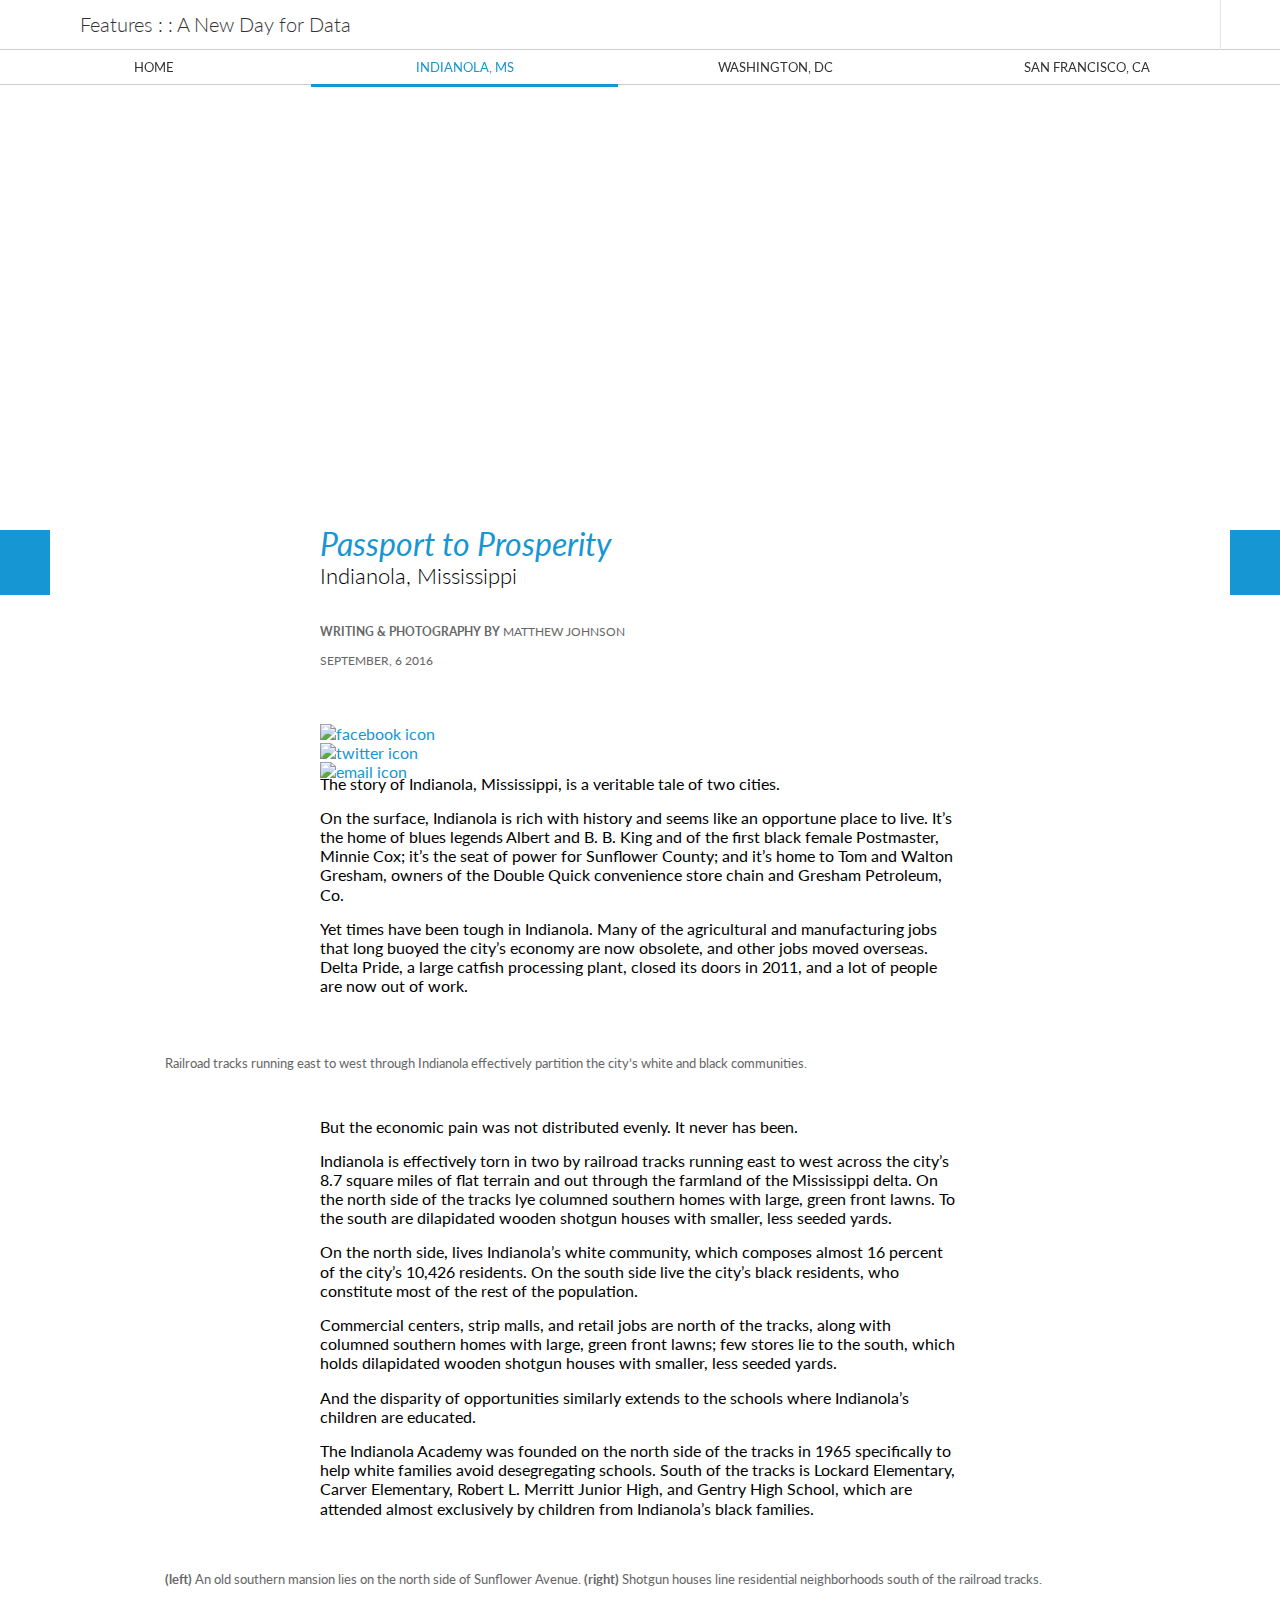
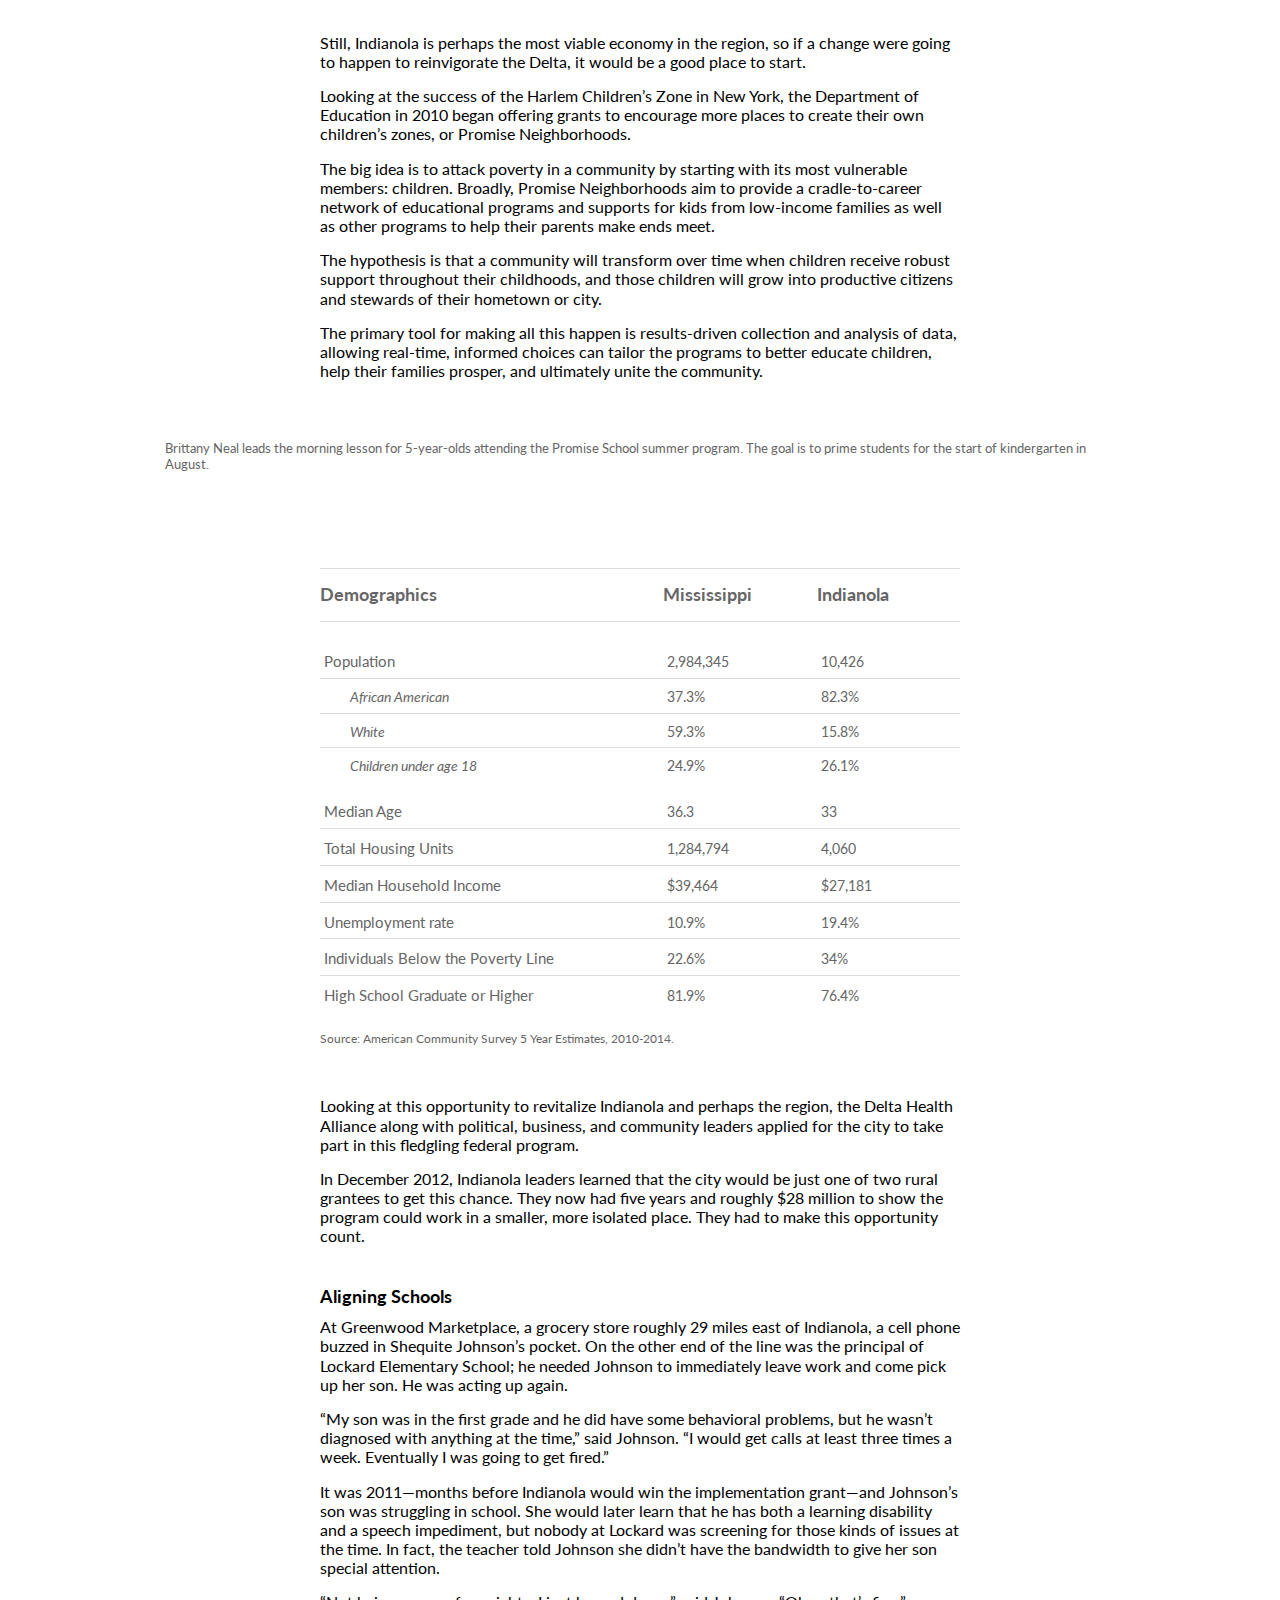
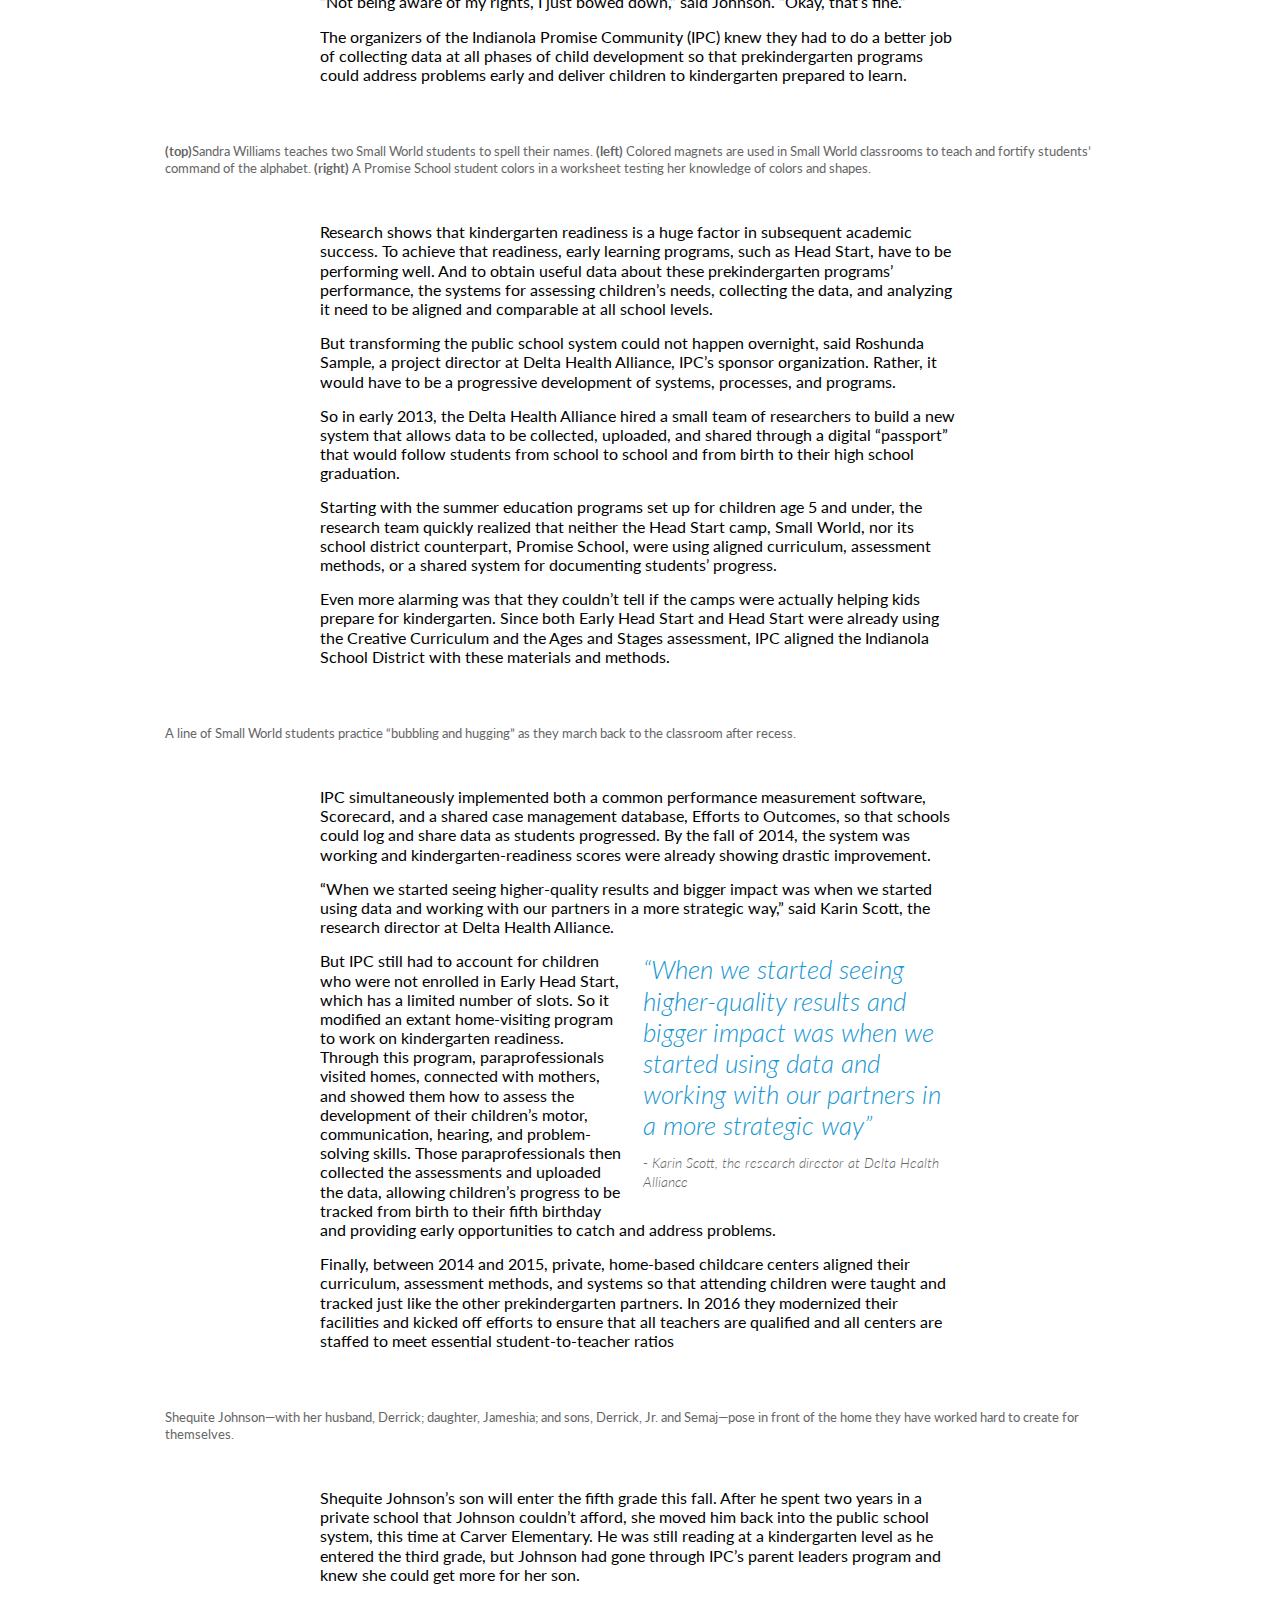
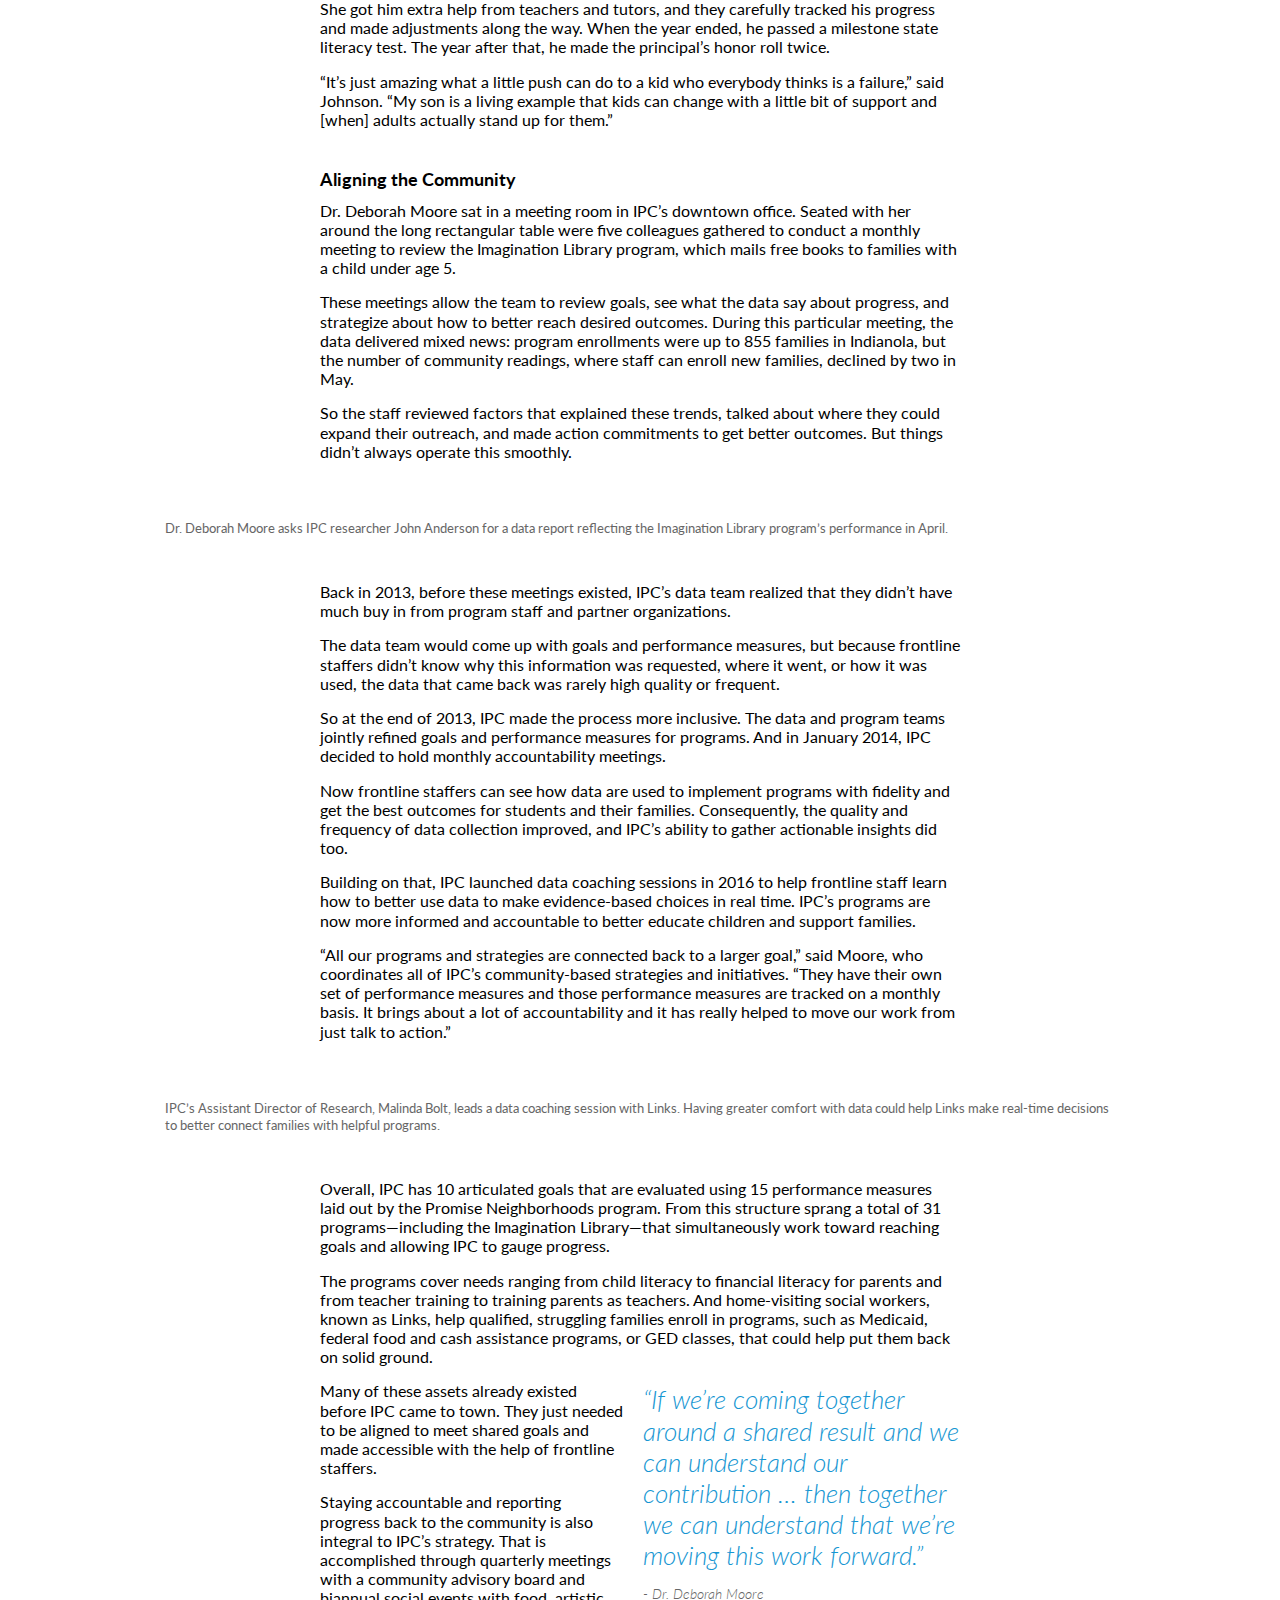
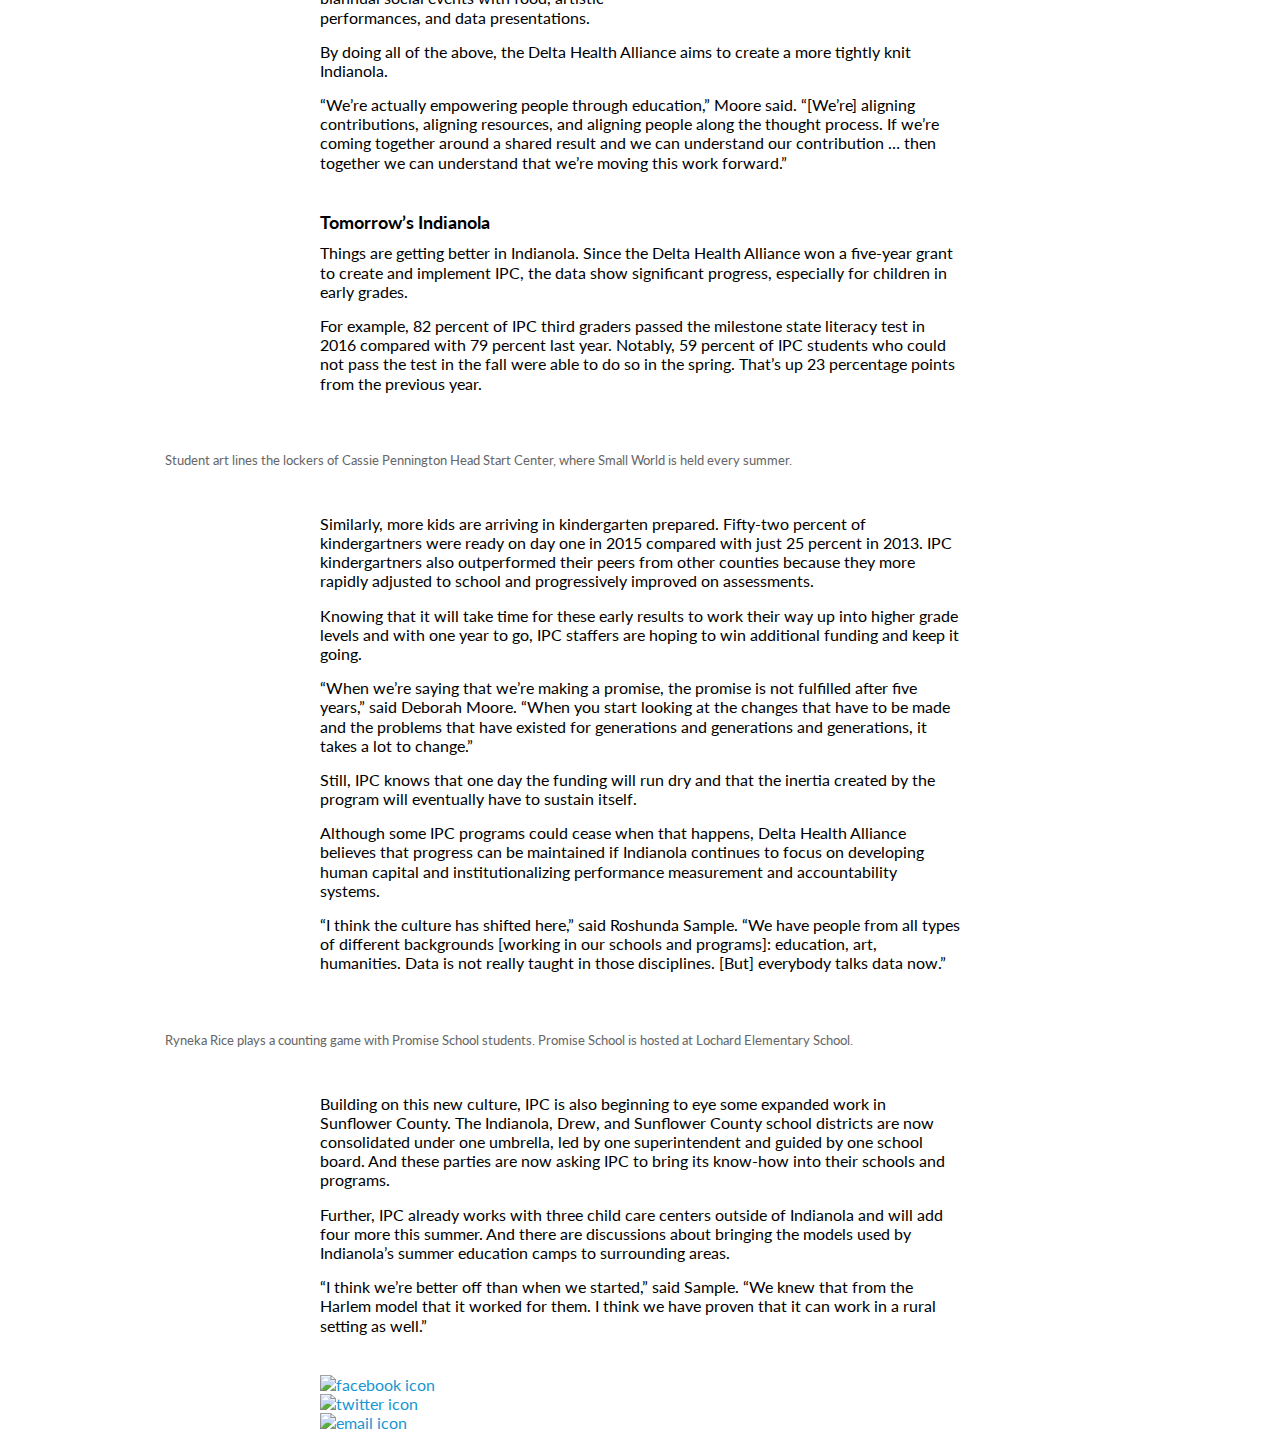
==== commit 7cd7c4ac: "mobile captions" ====
--- a/indianola-ms.html
+++ b/indianola-ms.html
@@ -5,9 +5,9 @@
     <meta charset="utf-8">
     <meta http-equiv="X-UA-Compatible" content="IE=edge">
     <meta name="viewport" content="width=device-width, initial-scale=1">
-       
+       <meta name="description" content="The Picture of Health is an Urban Institute interactive narrative about the social determinants of health in the United States. Americans are sicker and die younger than people in other high-income countries.">
      <link rel="shortcut icon" href="favicon.ico">
-     <title>A New Day for Data: Passport to Prosperity</title>
+     <title>A New Day for Data: Bringing change to a forgotten community in Washington, DC</title>
 
     <!--social metas-->
 <meta name="twitter:card" content="summary">
@@ -125,7 +125,7 @@
 
         <p>The story of Indianola, Mississippi, is a veritable tale of two cities.</p> 
 
-   <p>On its surface, Indianola is rich with history and seems like an opportune place to live. It’s the home of blues legends Albert and B. B. King and of the first black female Postmaster, Minnie Cox; it’s the seat of power for Sunflower County; and it’s home to Tom and Walton Gresham, owners of the Double Quick convenience store chain and Gresham Petroleum Co.</p>
+   <p>On the surface, Indianola is rich with history and seems like an opportune place to live. It’s the home of blues legends Albert and B. B. King and of the first black female Postmaster, Minnie Cox; it’s the seat of power for Sunflower County; and it’s home to Tom and Walton Gresham, owners of the Double Quick convenience store chain and Gresham Petroleum, Co.</p>
 
    <p>Yet times have been tough in Indianola. Many of the agricultural and manufacturing jobs that long buoyed the city’s economy are now obsolete, and other jobs moved overseas. Delta Pride, a large catfish processing plant, closed its doors in 2011, and a lot of people are now out of work.</p>
    </div>
@@ -138,11 +138,11 @@
    <div class="container">
    <p>But the economic pain was not distributed evenly. It never has been.</p>
 
-   <p>Indianola is effectively torn in two by railroad tracks running east to west across the city’s 8.7 square miles of flat terrain and out through the farmland of the Mississippi delta. On the north side of the tracks lie columned southern homes with large, green front lawns. To the south are dilapidated wooden shotgun houses with smaller, less-seeded yards.</p>
-
-   <p>On the north side lives Indianola’s white community, which composes almost 16 percent of the city’s 10,426 residents. On the south side live the city’s black residents, who constitute most of the rest of the population.</p>
-
-   <p>Commercial centers, strip malls, and retail jobs are north of the tracks, but few stores lie to the south.</p>
+   <p>Indianola is effectively torn in two by railroad tracks running east to west across the city’s 8.7 square miles of flat terrain and out through the farmland of the Mississippi delta. On the north side of the tracks lye columned southern homes with large, green front lawns. To the south are dilapidated wooden shotgun houses with smaller, less seeded yards.</p>
+
+   <p>On the north side, lives Indianola’s white community, which composes almost 16 percent of the city’s 10,426 residents. On the south side live the city’s black residents, who constitute most of the rest of the population.</p>
+
+   <p>Commercial centers, strip malls, and retail jobs are north of the tracks, along with columned southern homes with large, green front lawns; few stores lie to the south, which holds dilapidated wooden shotgun houses with smaller, less seeded yards.</p>
 
    <p>And the disparity of opportunities similarly extends to the schools where Indianola’s children are educated.</p>
 
@@ -159,7 +159,7 @@
 </figure> 
  
 <div class="container">  
-   <p>Still, Indianola is perhaps the most viable economy in the region, so if a change were going to reinvigorate the Delta, it would be a good place to start.</p>
+   <p>Still, Indianola is perhaps the most viable economy in the region, so if a change were going to happen to reinvigorate the Delta, it would be a good place to start.</p>
 
    <p>Looking at the success of the Harlem Children’s Zone in New York, the Department of Education in 2010 began offering grants to encourage more places to create their own children’s zones, or Promise Neighborhoods.</p>
 
@@ -167,7 +167,7 @@
 
    <p>The hypothesis is that a community will transform over time when children receive robust support throughout their childhoods, and those children will grow into productive citizens and stewards of their hometown or city. </p>
 
-   <p>The primary tool for making all this happen is results-driven collection and analysis of data, allowing real-time, informed choices that can tailor the programs to better educate children, help their families prosper, and ultimately unite the community.   </p>
+   <p>The primary tool for making all this happen is results-driven collection and analysis of data, allowing real-time, informed choices can tailor the programs to better educate children, help their families prosper, and ultimately unite the community.   </p>
 
     </div>
 
@@ -225,7 +225,7 @@
   </tr>
 
         <tr>
-     <td style="padding-top:20px; font-size:15px;"><span class="space_right">Median age</span></td>
+     <td style="padding-top:20px; font-size:15px;"><span class="space_right">Median Age</span></td>
       
         <td><span class="">36.3</span></td>
       <td><span class="">33</span></td>
@@ -235,7 +235,7 @@
       
       
    <tr>
-      <td style="font-size:15px;"><span class="space_right">Total housing units</span></td>
+      <td style="font-size:15px;"><span class="space_right">Total Housing Units</span></td>
       
         <td><span class="">1,284,794</span></td>
       <td><span class="">4,060</span></td>
@@ -245,7 +245,7 @@
       
       
   <tr>
-      <td style="font-size:15px;"><span class="space_right">Median household income</span></td>
+      <td style="font-size:15px;"><span class="space_right">Median Household Income</span></td>
       
             <td><span class="">$39,464</span></td>
       <td><span class="">$27,181</span></td>
@@ -264,7 +264,7 @@
       
       
    <tr>
-     <td style="font-size:15px;"><span class="space_right">Individuals below the federal poverty level</span></td>
+     <td style="font-size:15px;"><span class="space_right">Individuals Below the Poverty Line</span></td>
       
        <td><span class="">22.6%</span></td>
       <td><span class="">34%</span></td>
@@ -274,7 +274,7 @@
  
       
   <tr>
-      <td class="bottom" style="font-size:15px;"><span class="space_right">High school graduate or higher</span></td>
+      <td class="bottom" style="font-size:15px;"><span class="space_right">High School Graduate or Higher</span></td>
       
        <td class="bottom" ><span class="">81.9%</span></td>
       <td class="bottom" ><span class="">76.4%</span></td>
@@ -283,7 +283,7 @@
   </tr>
 
 </table>
-      <p><strong>Source:</strong> American Community Survey 5-Year Estimates, 2010&ndash;14.</p>
+      <p>Source: American Community Survey 5 Year Estimates, 2010-2014.</p>
     </div>
     
   
@@ -391,7 +391,7 @@
   </tr>
 
 </table>
-      <p><strong>Source:</strong> American Community Survey 5-Year Estimates, 2010&ndash;14.</p>
+      <p>Source: American Community Survey 5 Year Estimates, 2010-2014.</p>
     </div>
     
     
@@ -399,7 +399,7 @@
     
    <p>Looking at this opportunity to revitalize Indianola and perhaps the region, the Delta Health Alliance along with political, business, and community leaders applied for the city to take part in this fledgling federal program.</p>
 
-   <p>In December 2012, Indianola leaders learned that the city would be just one of two rural grantees to get this chance. They now had five years and roughly $28 million to show that the program could work in a smaller, more isolated place. They had to make this opportunity count.</p>
+   <p>In December 2012, Indianola leaders learned that the city would be just one of two rural grantees to get this chance. They now had five years and roughly $28 million to show the program could work in a smaller, more isolated place. They had to make this opportunity count.</p>
 
 
   <h5 class="sectionpadding bold">Aligning Schools</h5>
@@ -421,16 +421,16 @@
 <img src="img/MS/4T3A4883.jpg" class="half left" alt="">  
 <img src="img/MS/4T3A5133.jpg" class="half right" alt="">  
     
-<figcaption class="desktop_caption"><span class="bold">(top)</span> Sandra Williams teaches two Small World students to spell their names. <span class="bold">(left)</span> Colored magnets are used in Small World classrooms to teach and fortify students’ command of the alphabet. <span class="bold">(right)</span> A Promise School student colors in a worksheet testing her knowledge of colors and shapes.
+<figcaption class="desktop_caption"><span class="bold">(top)</span>Sandra Williams teaches two Small World students to spell their names. <span class="bold">(left)</span> Colored magnets are used in Small World classrooms to teach and fortify students’ command of the alphabet. <span class="bold">(right)</span> A Promise School student colors in a worksheet testing her knowledge of colors and shapes.
 </figcaption>
     
-<figcaption class="mobile_caption"><span class="bold">(top)</span> Sandra Williams teaches two Small World students to spell their names. <span class="bold">(middle)</span> Colored magnets are used in Small World classrooms to teach and fortify students’ command of the alphabet. <span class="bold">(bottom)</span> A Promise School student colors in a worksheet testing her knowledge of colors and shapes.
+<figcaption class="mobile_caption"><span class="bold">(top)</span>Sandra Williams teaches two Small World students to spell their names. <span class="bold">(middle)</span>Colored magnets are used in Small World classrooms to teach and fortify students’ command of the alphabet. <span class="bold">(bottom)</span> A Promise School student colors in a worksheet testing her knowledge of colors and shapes.
 </figcaption>
 </figure> 
  
     
 <div class="container">
-<p>Research shows that kindergarten readiness is a huge factor in subsequent academic success. To achieve that readiness, early-learning programs, such as Head Start, have to be performing well. And to obtain useful data about these prekindergarten programs’ performance, the systems for assessing children’s needs, collecting the data, and analyzing it need to be aligned and comparable at all school levels.</p>
+<p>Research shows that kindergarten readiness is a huge factor in subsequent academic success. To achieve that readiness, early learning programs, such as Head Start, have to be performing well. And to obtain useful data about these prekindergarten programs’ performance, the systems for assessing children’s needs, collecting the data, and analyzing it need to be aligned and comparable at all school levels.</p>
 
 <p>But transforming the public school system could not happen overnight, said Roshunda Sample, a project director at Delta Health Alliance, IPC’s sponsor organization. Rather, it would have to be a progressive development of systems, processes, and programs.</p>
 
@@ -444,28 +444,29 @@
 <figure>
 <img src="img/MS/4T3A5011.jpg" class="full" alt=""> 
     
-<figcaption class="desktop_caption">A line of Small World students practice “bubbling and hugging” as they march back to the classroom after recess.
-</figcaption>   
+<figcaption>A line of Small World students practice “bubbling and hugging” as they march back to the classroom after recess.
+</figcaption> 
+
 
 </figure> 
  
     
 <div class="container">
-<p>IPC simultaneously implemented both a common performance measurement software, Scorecard, and a shared case-management database, Efforts to Outcomes, so that schools could log and share data as students progressed. By the fall of 2014, the system was working and kindergarten-readiness scores were already showing drastic improvement.</p>
+<p>IPC simultaneously implemented both a common performance measurement software, Scorecard, and a shared case management database, Efforts to Outcomes, so that schools could log and share data as students progressed. By the fall of 2014, the system was working and kindergarten-readiness scores were already showing drastic improvement.</p>
 
 <p>“When we started seeing higher-quality results and bigger impact was when we started using data and working with our partners in a more strategic way,” said Karin Scott, the research director at Delta Health Alliance.</p>
     
-     <div class="pull half right">“When we started seeing higher-quality results and bigger impact was when we started using data and working with our partners in a more strategic way.”</div><div class="pull half right"> <p class="attribute">- Karin Scott, research director, Delta Health Alliance</p></div>
+     <div class="pull half right">“When we started seeing higher-quality results and bigger impact was when we started using data and working with our partners in a more strategic way”</div><div class="pull half right"> <p class="attribute">- Karin Scott, the research director at Delta Health Alliance</p></div>
 
 <p>But IPC still had to account for children who were not enrolled in Early Head Start, which has a limited number of slots. So it modified an extant home-visiting program to work on kindergarten readiness. Through this program, paraprofessionals visited homes, connected with mothers, and showed them how to assess the development of their children’s motor, communication, hearing, and problem-solving skills. Those paraprofessionals then collected the assessments and uploaded the data, allowing children’s progress to be tracked from birth to their fifth birthday and providing early opportunities to catch and address problems.</p>
 
-<p>Finally, between 2014 and 2015, private, home-based child care centers aligned their curriculum, assessment methods, and systems so that attending children were taught and tracked just like the other prekindergarten partners.  In 2016 they modernized their facilities and kicked off efforts to ensure that all teachers are qualified and all centers are staffed to meet essential student-to-teacher ratios </p>
+<p>Finally, between 2014 and 2015, private, home-based childcare centers aligned their curriculum, assessment methods, and systems so that attending children were taught and tracked just like the other prekindergarten partners.  In 2016 they modernized their facilities and kicked off efforts to ensure that all teachers are qualified and all centers are staffed to meet essential student-to-teacher ratios </p>
 </div>
 
 <figure>
 <img src="img/MS/4T3A5723.jpg" class="full" alt=""> 
     
-<figcaption class="desktop_caption">Shequite Johnson—with her husband, Derrick; daughter, Jameshia; and sons, Derrick Jr. and Semaj—pose in front of the home they have worked hard to create for themselves. 
+<figcaption>Shequite Johnson—with her husband, Derrick; daughter, Jameshia; and sons, Derrick, Jr. and Semaj—pose in front of the home they have worked hard to create for themselves. 
 </figcaption>   
 
 </figure> 
@@ -491,7 +492,7 @@
 <figure>
 <img src="img/MS/4T3A5597.jpg" class="full" alt=""> 
     
-<figcaption class="desktop_caption">Dr. Deborah Moore asks IPC researcher John Anderson for a data report reflecting the Imagination Library program’s performance in April.
+<figcaption>Dr. Deborah Moore asks IPC researcher John Anderson for a data report reflecting the Imagination Library program’s performance in April.
 </figcaption>   
 
 </figure> 
@@ -499,9 +500,9 @@
     
 <div class="container">
 
-<p>Back in 2013, before these meetings existed, IPC’s data team realized that they didn’t have much buy-in from program staff and partner organizations.</p>
-
-<p>The data team would come up with goals and performance measures, but because frontline staffers didn’t know why this information was requested, where it went, or how it was used, the data that came back were rarely high quality or frequent.</p>
+<p>Back in 2013, before these meetings existed, IPC’s data team realized that they didn’t have much buy in from program staff and partner organizations.</p>
+
+<p>The data team would come up with goals and performance measures, but because frontline staffers didn’t know why this information was requested, where it went, or how it was used, the data that came back was rarely high quality or frequent.</p>
 
 <p>So at the end of 2013, IPC made the process more inclusive. The data and program teams jointly refined goals and performance measures for programs. And in January 2014, IPC decided to hold monthly accountability meetings.</p>
 
@@ -509,13 +510,13 @@
 
 <p>Building on that, IPC launched data coaching sessions in 2016 to help frontline staff learn how to better use data to make evidence-based choices in real time. IPC’s programs are now more informed and accountable to better educate children and support families.</p>
 
-<p>“All our programs and strategies are connected back to a larger goal,” said Moore, who coordinates all of IPC’s community-based strategies and initiatives. “They have their own set of performance measures, and those performance measures are tracked on a monthly basis. It brings about a lot of accountability and it has really helped to move our work from just talk to action.”</p>
+<p>“All our programs and strategies are connected back to a larger goal,” said Moore, who coordinates all of IPC’s community-based strategies and initiatives. “They have their own set of performance measures and those performance measures are tracked on a monthly basis. It brings about a lot of accountability and it has really helped to move our work from just talk to action.”</p>
 </div>
 
 <figure>
 <img src="img/MS/4T3A5663.jpg" class="full" alt=""> 
     
-<figcaption class="desktop_caption">IPC’s Assistant Director of Research, Malinda Bolt, leads a data coaching session with home-visiting social workers, known as Links. Having greater comfort with data could help Links make real-time decisions to better connect families with helpful programs.
+<figcaption>IPC’s Assistant Director of Research, Malinda Bolt, leads a data coaching session with Links. Having greater comfort with data could help Links make real-time decisions to better connect families with helpful programs.
 </figcaption>   
 
 </figure> 
@@ -527,7 +528,7 @@
 
 <p>The programs cover needs ranging from child literacy to financial literacy for parents and from teacher training to training parents as teachers. And home-visiting social workers, known as Links, help qualified, struggling families enroll in programs, such as Medicaid, federal food and cash assistance programs, or GED classes, that could help put them back on solid ground.</p>
 
-     <div class="pull half right">“If we’re coming together around a shared result and we can understand our contribution . . . then together we can understand that we’re moving this work forward.”</div><div class="pull half right"> <p class="attribute">- Dr. Deborah Moore, associate vice president of community relations, Delta Health Alliance</p></div>
+     <div class="pull half right">“If we’re coming together around a shared result and we can understand our contribution … then together we can understand that we’re moving this work forward.”</div><div class="pull half right"> <p class="attribute">- Dr. Deborah Moore</p></div>
 <p>Many of these assets already existed before IPC came to town. They just needed to be aligned to meet shared goals and made accessible with the help of frontline staffers.</p>
    
 
@@ -547,7 +548,7 @@
 <figure>
 <img src="img/MS/4T3A5017.jpg" class="full" alt=""> 
     
-<figcaption class="desktop_caption">Student art lines the lockers of Cassie Pennington Head Start Center, where Small World is held every summer.
+<figcaption>Student art lines the lockers of Cassie Pennington Head Start Center, where Small World is held every summer.
 </figcaption>   
 
 </figure> 
@@ -557,7 +558,7 @@
 
 <p>Similarly, more kids are arriving in kindergarten prepared. Fifty-two percent of kindergartners were ready on day one in 2015 compared with just 25 percent in 2013. IPC kindergartners also outperformed their peers from other counties because they more rapidly adjusted to school and progressively improved on assessments.</p>
 
-<p>Knowing that it will take time for these early results to work their way up into higher grade levels and with one year left in the grant, IPC staffers are hoping to win additional funding and keep it going.</p>
+<p>Knowing that it will take time for these early results to work their way up into higher grade levels and with one year to go, IPC staffers are hoping to win additional funding and keep it going.</p>
 
 <p>“When we’re saying that we’re making a promise, the promise is not fulfilled after five years,” said Deborah Moore. “When you start looking at the changes that have to be made and the problems that have existed for generations and generations and generations, it takes a lot to change.”</p>
 
@@ -585,10 +586,7 @@
 
 <p>“I think we’re better off than when we started,” said Sample. “We knew that from the Harlem model that it worked for them. I think we have proven that it can work in a rural setting as well.”
 </p>
- </div>    
-   
-              
-<div class="container">
+
   
 
 
--- a/css/style.css
+++ b/css/style.css
@@ -898,7 +898,7 @@
 .storywrapper{
 width:100%;
 margin:0 auto;
-padding-top:45px;
+padding-top:80px;
 }
     
 #homecontainer{
@@ -911,8 +911,7 @@
 
     
 .captions, figcaption{
-        padding-left:30px;
-        padding-right: 30px;
+    padding:10px 30px;
 }
     
 .leadimage {
@@ -1011,19 +1010,25 @@
 .storywrapper{
 width:100%;
 margin:0 auto;
-padding: 0px 0px 45px;
+padding: 50px 0px 5px;
 }
 
 .container{
 width:100%;
 margin:0 auto;
-padding:85px 30px 45px;
+padding:35px 30px 45px;
 }
 
     h2{
         font-size:26px;
     }
     
+    h3{
+        padding-bottom:20px;
+    }
+    .social{
+        margin-top:20px;
+    }
     #prevstory, #nextstory{
         top:490px;
     }
@@ -1107,6 +1112,10 @@
     
 .fa{    line-height: 2;}
     
+    .full{
+        margin-bottom: 7px;
+    }
+    
 }
 
     
@@ -1121,7 +1130,12 @@
         display:block;
         color:#666;
         font-size:13px;
+        margin-bottom:50px;
     }
+  .mobile_demo_style p{
+    font-size:12px;
+    color:#666;
+     }
      
      td {
     padding: 10px 30px 10px 0px;
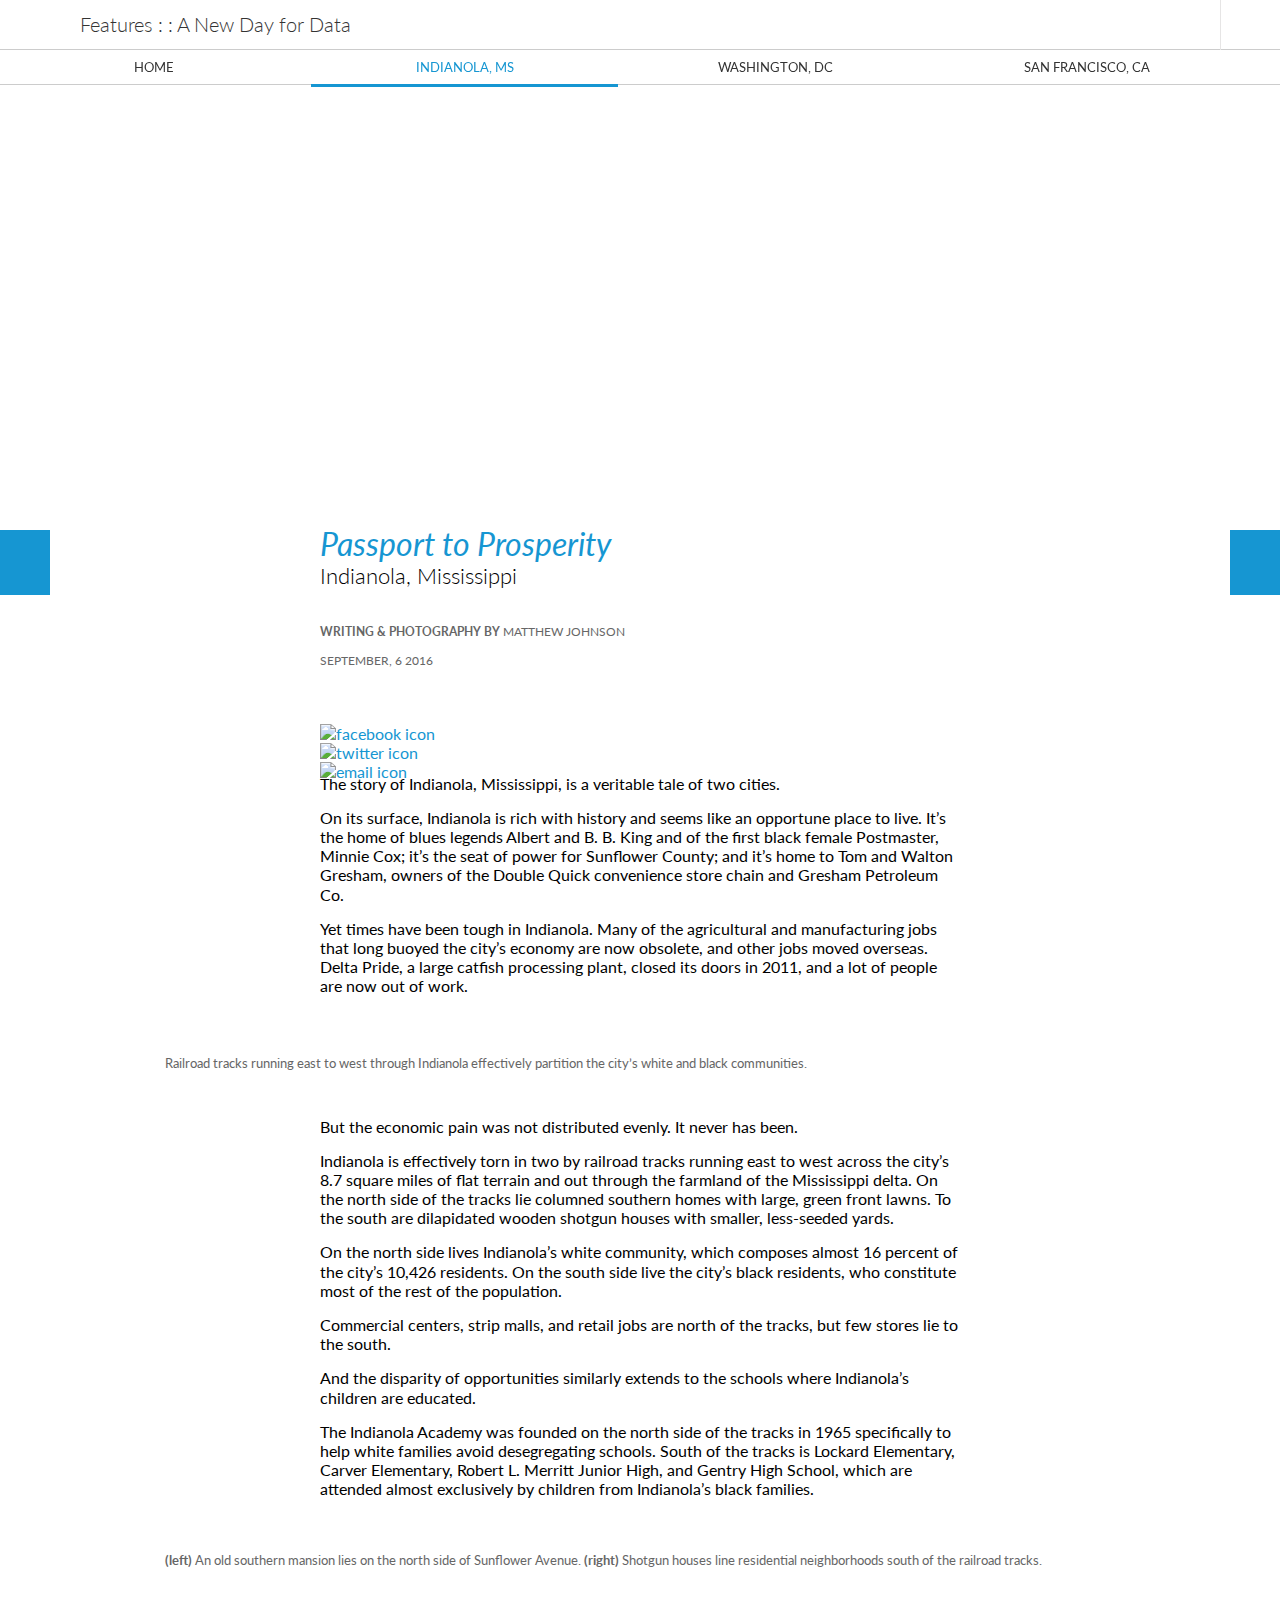
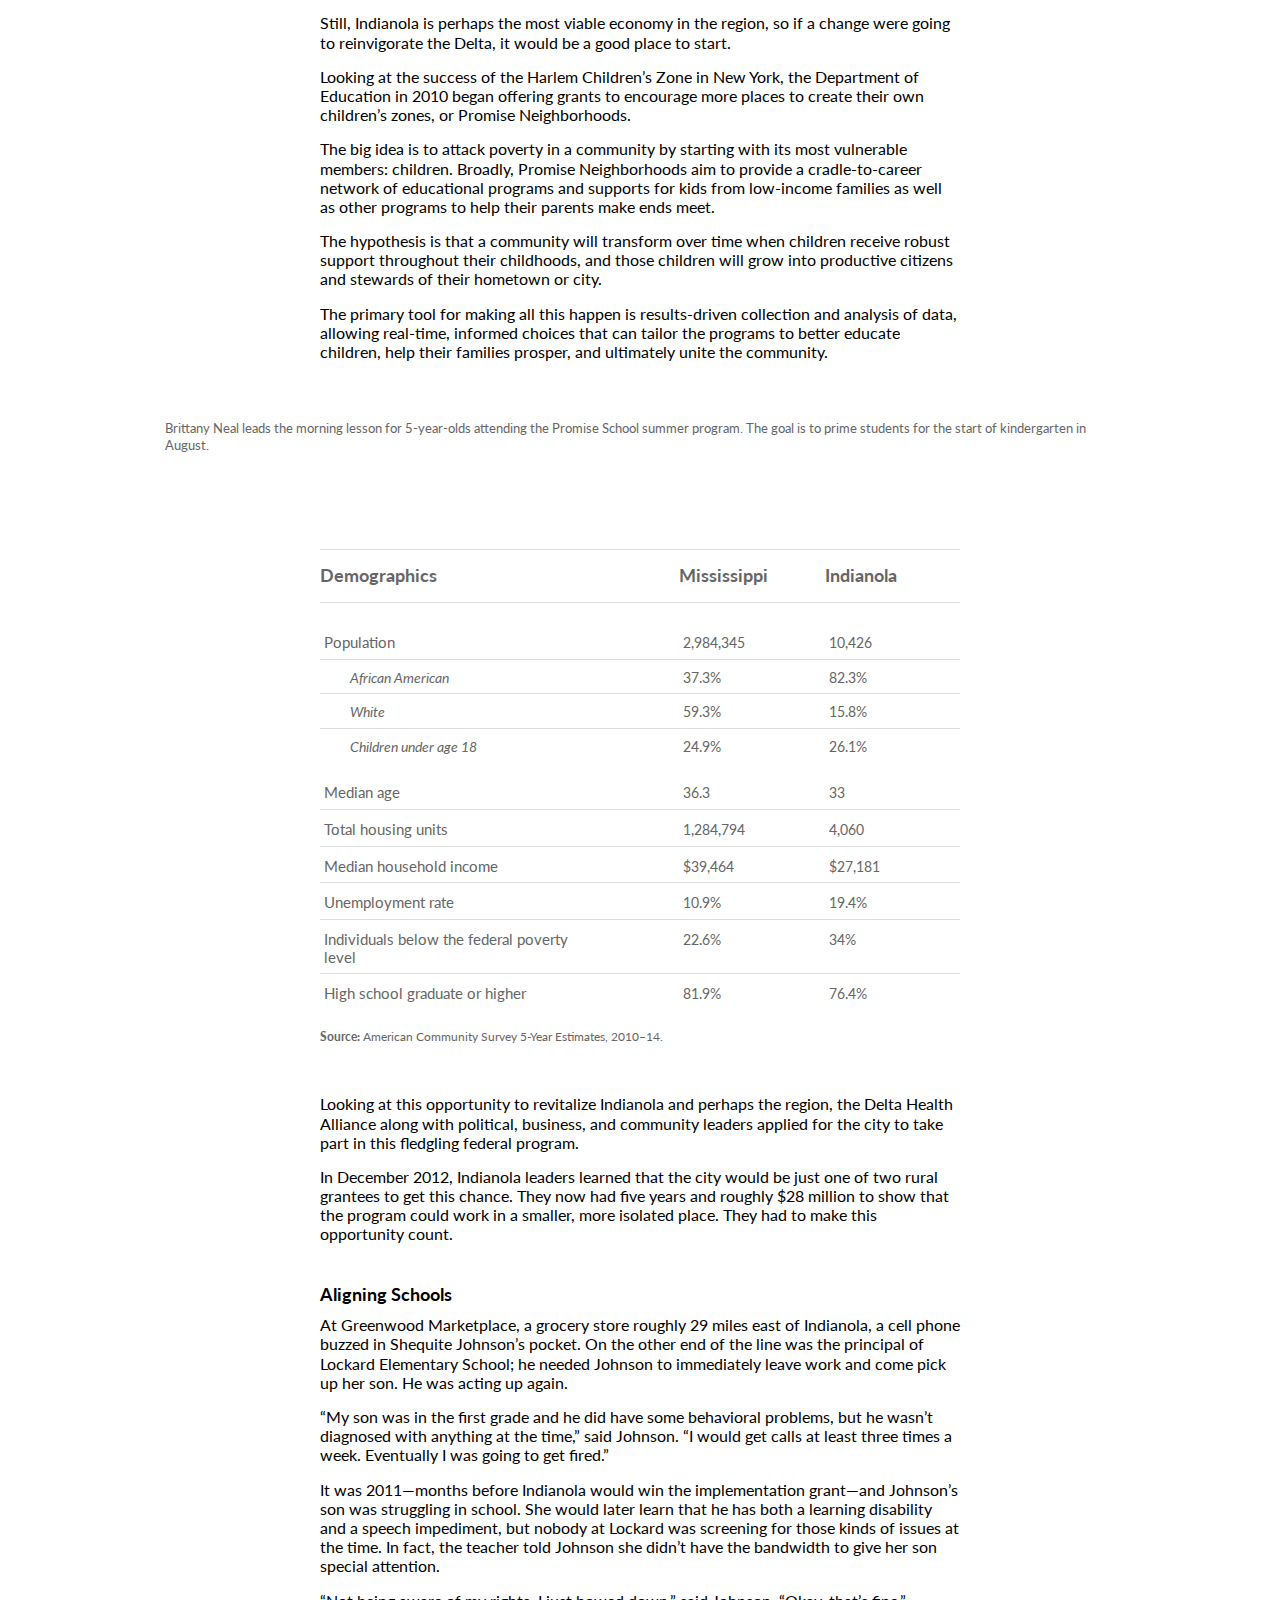
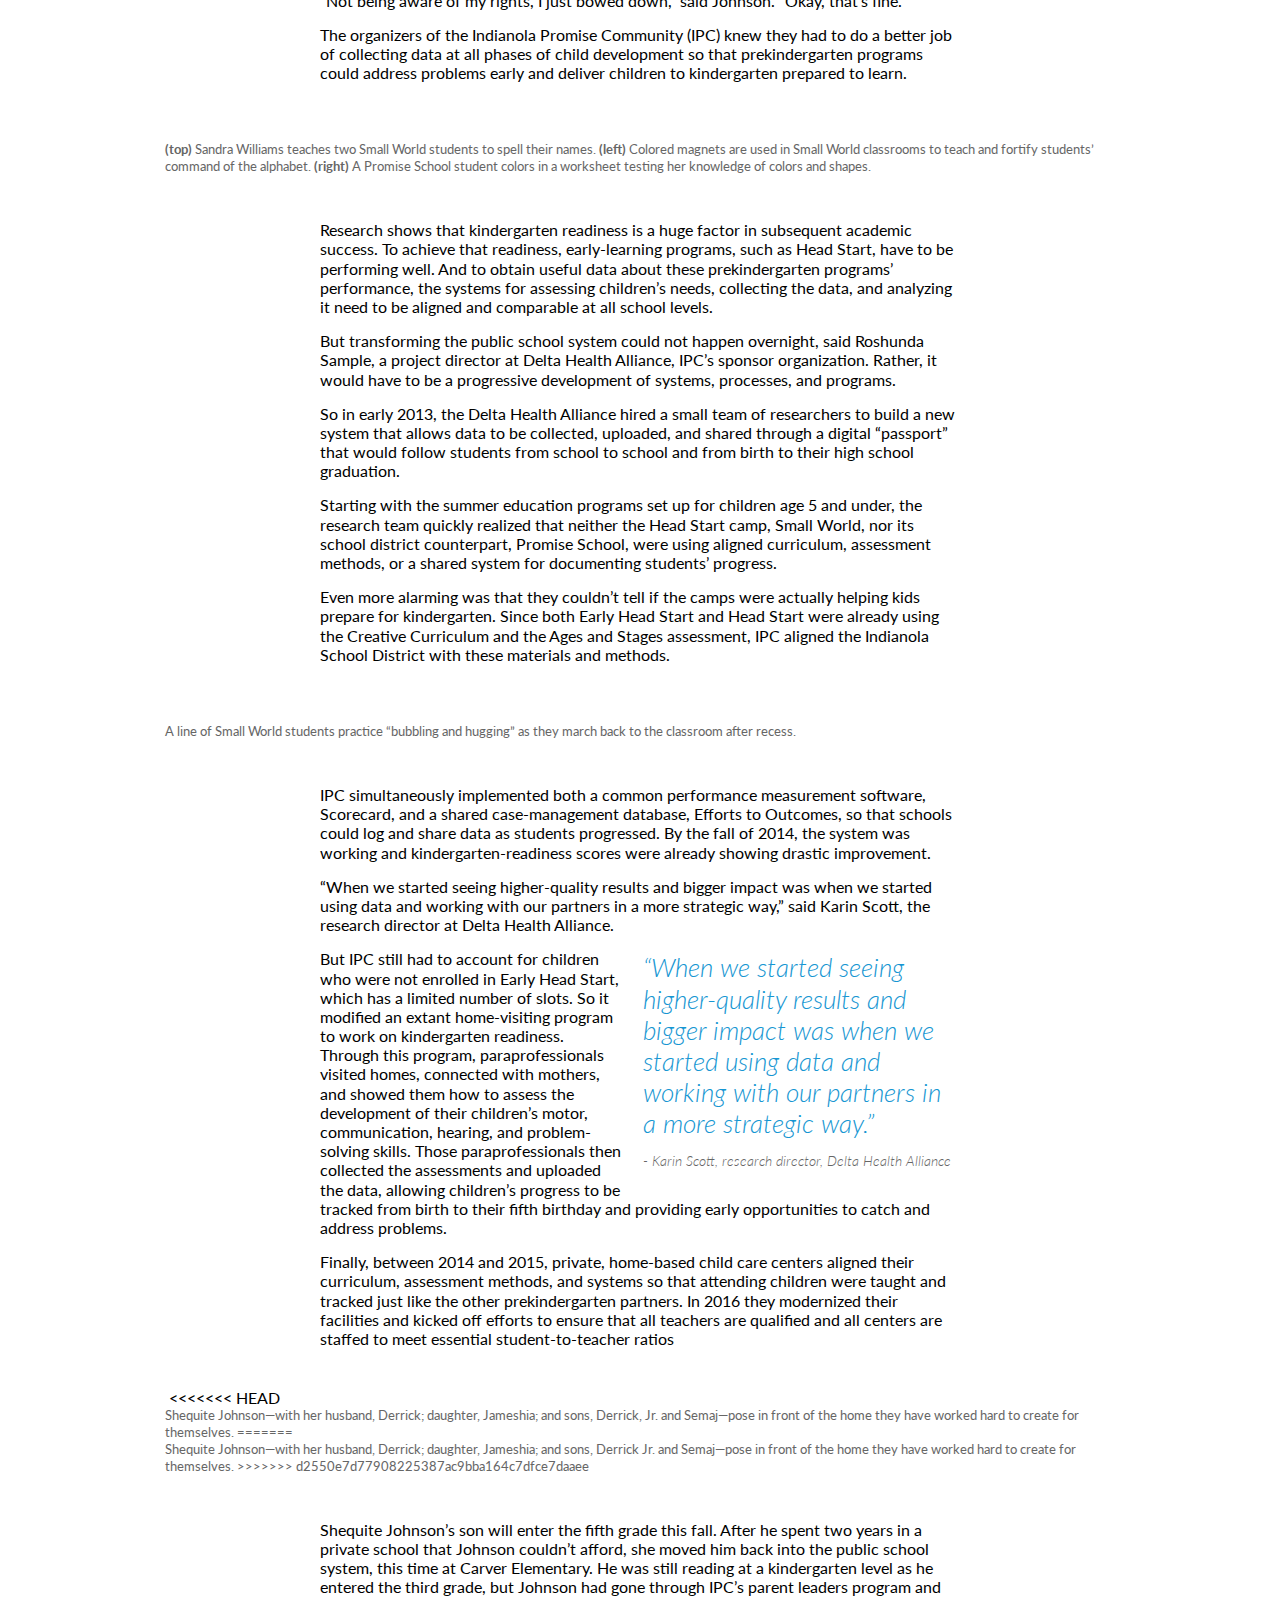
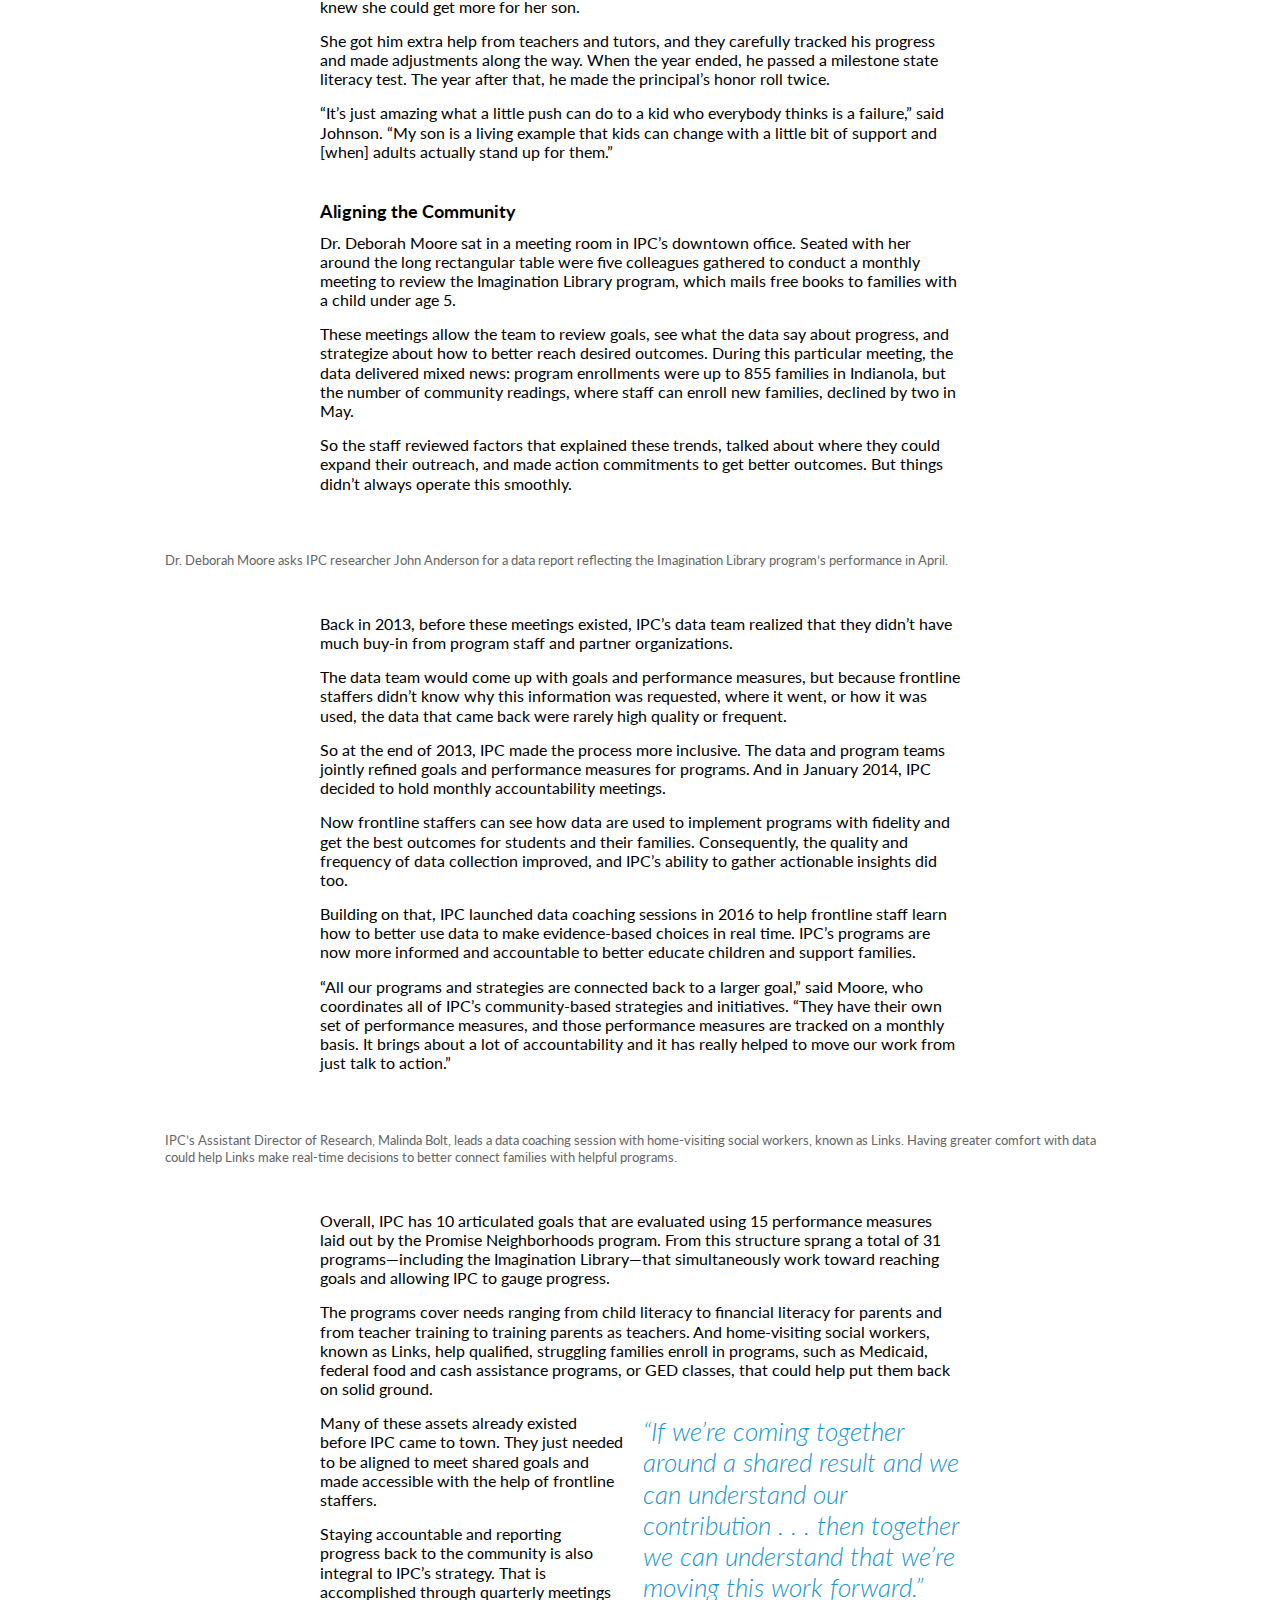
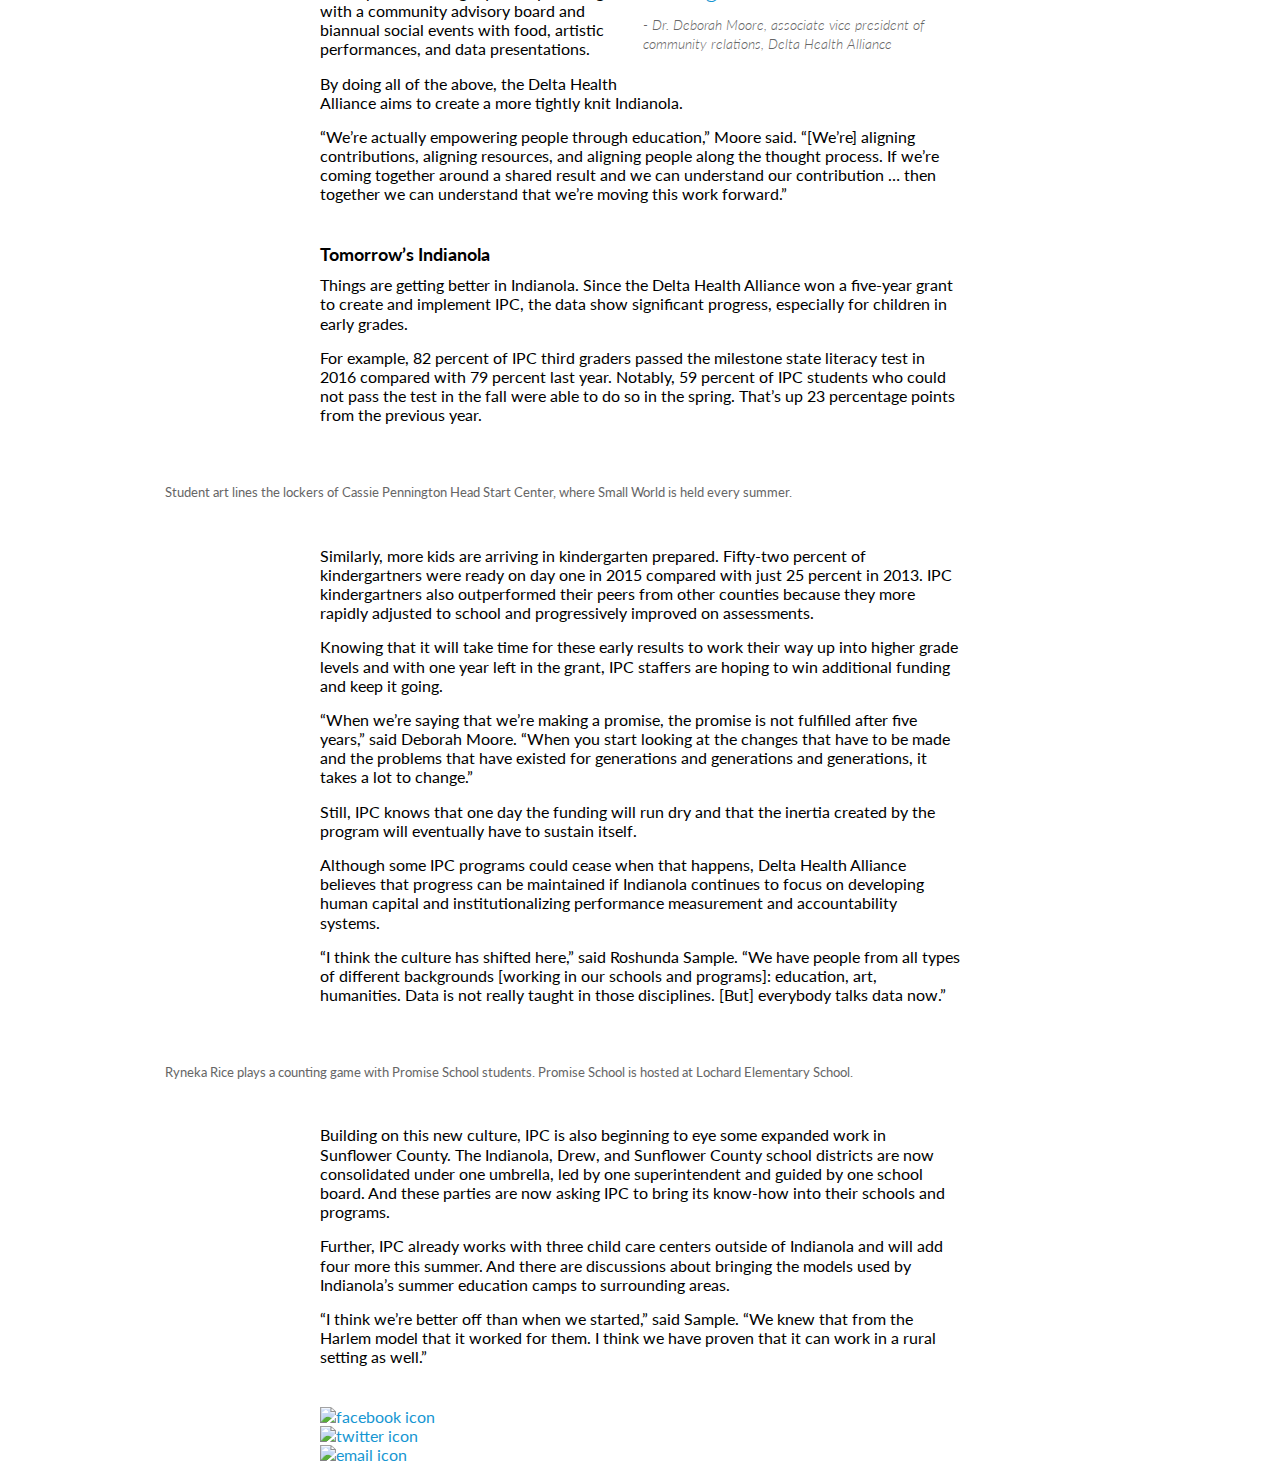
==== commit cc8425d0: "mobile captions" ====
--- a/indianola-ms.html
+++ b/indianola-ms.html
@@ -5,9 +5,9 @@
     <meta charset="utf-8">
     <meta http-equiv="X-UA-Compatible" content="IE=edge">
     <meta name="viewport" content="width=device-width, initial-scale=1">
-       <meta name="description" content="The Picture of Health is an Urban Institute interactive narrative about the social determinants of health in the United States. Americans are sicker and die younger than people in other high-income countries.">
+       
      <link rel="shortcut icon" href="favicon.ico">
-     <title>A New Day for Data: Bringing change to a forgotten community in Washington, DC</title>
+     <title>A New Day for Data: Passport to Prosperity</title>
 
     <!--social metas-->
 <meta name="twitter:card" content="summary">
@@ -125,7 +125,7 @@
 
         <p>The story of Indianola, Mississippi, is a veritable tale of two cities.</p> 
 
-   <p>On the surface, Indianola is rich with history and seems like an opportune place to live. It’s the home of blues legends Albert and B. B. King and of the first black female Postmaster, Minnie Cox; it’s the seat of power for Sunflower County; and it’s home to Tom and Walton Gresham, owners of the Double Quick convenience store chain and Gresham Petroleum, Co.</p>
+   <p>On its surface, Indianola is rich with history and seems like an opportune place to live. It’s the home of blues legends Albert and B. B. King and of the first black female Postmaster, Minnie Cox; it’s the seat of power for Sunflower County; and it’s home to Tom and Walton Gresham, owners of the Double Quick convenience store chain and Gresham Petroleum Co.</p>
 
    <p>Yet times have been tough in Indianola. Many of the agricultural and manufacturing jobs that long buoyed the city’s economy are now obsolete, and other jobs moved overseas. Delta Pride, a large catfish processing plant, closed its doors in 2011, and a lot of people are now out of work.</p>
    </div>
@@ -138,11 +138,11 @@
    <div class="container">
    <p>But the economic pain was not distributed evenly. It never has been.</p>
 
-   <p>Indianola is effectively torn in two by railroad tracks running east to west across the city’s 8.7 square miles of flat terrain and out through the farmland of the Mississippi delta. On the north side of the tracks lye columned southern homes with large, green front lawns. To the south are dilapidated wooden shotgun houses with smaller, less seeded yards.</p>
-
-   <p>On the north side, lives Indianola’s white community, which composes almost 16 percent of the city’s 10,426 residents. On the south side live the city’s black residents, who constitute most of the rest of the population.</p>
-
-   <p>Commercial centers, strip malls, and retail jobs are north of the tracks, along with columned southern homes with large, green front lawns; few stores lie to the south, which holds dilapidated wooden shotgun houses with smaller, less seeded yards.</p>
+   <p>Indianola is effectively torn in two by railroad tracks running east to west across the city’s 8.7 square miles of flat terrain and out through the farmland of the Mississippi delta. On the north side of the tracks lie columned southern homes with large, green front lawns. To the south are dilapidated wooden shotgun houses with smaller, less-seeded yards.</p>
+
+   <p>On the north side lives Indianola’s white community, which composes almost 16 percent of the city’s 10,426 residents. On the south side live the city’s black residents, who constitute most of the rest of the population.</p>
+
+   <p>Commercial centers, strip malls, and retail jobs are north of the tracks, but few stores lie to the south.</p>
 
    <p>And the disparity of opportunities similarly extends to the schools where Indianola’s children are educated.</p>
 
@@ -159,7 +159,7 @@
 </figure> 
  
 <div class="container">  
-   <p>Still, Indianola is perhaps the most viable economy in the region, so if a change were going to happen to reinvigorate the Delta, it would be a good place to start.</p>
+   <p>Still, Indianola is perhaps the most viable economy in the region, so if a change were going to reinvigorate the Delta, it would be a good place to start.</p>
 
    <p>Looking at the success of the Harlem Children’s Zone in New York, the Department of Education in 2010 began offering grants to encourage more places to create their own children’s zones, or Promise Neighborhoods.</p>
 
@@ -167,7 +167,7 @@
 
    <p>The hypothesis is that a community will transform over time when children receive robust support throughout their childhoods, and those children will grow into productive citizens and stewards of their hometown or city. </p>
 
-   <p>The primary tool for making all this happen is results-driven collection and analysis of data, allowing real-time, informed choices can tailor the programs to better educate children, help their families prosper, and ultimately unite the community.   </p>
+   <p>The primary tool for making all this happen is results-driven collection and analysis of data, allowing real-time, informed choices that can tailor the programs to better educate children, help their families prosper, and ultimately unite the community.   </p>
 
     </div>
 
@@ -225,7 +225,7 @@
   </tr>
 
         <tr>
-     <td style="padding-top:20px; font-size:15px;"><span class="space_right">Median Age</span></td>
+     <td style="padding-top:20px; font-size:15px;"><span class="space_right">Median age</span></td>
       
         <td><span class="">36.3</span></td>
       <td><span class="">33</span></td>
@@ -235,7 +235,7 @@
       
       
    <tr>
-      <td style="font-size:15px;"><span class="space_right">Total Housing Units</span></td>
+      <td style="font-size:15px;"><span class="space_right">Total housing units</span></td>
       
         <td><span class="">1,284,794</span></td>
       <td><span class="">4,060</span></td>
@@ -245,7 +245,7 @@
       
       
   <tr>
-      <td style="font-size:15px;"><span class="space_right">Median Household Income</span></td>
+      <td style="font-size:15px;"><span class="space_right">Median household income</span></td>
       
             <td><span class="">$39,464</span></td>
       <td><span class="">$27,181</span></td>
@@ -264,7 +264,7 @@
       
       
    <tr>
-     <td style="font-size:15px;"><span class="space_right">Individuals Below the Poverty Line</span></td>
+     <td style="font-size:15px;"><span class="space_right">Individuals below the federal poverty level</span></td>
       
        <td><span class="">22.6%</span></td>
       <td><span class="">34%</span></td>
@@ -274,7 +274,7 @@
  
       
   <tr>
-      <td class="bottom" style="font-size:15px;"><span class="space_right">High School Graduate or Higher</span></td>
+      <td class="bottom" style="font-size:15px;"><span class="space_right">High school graduate or higher</span></td>
       
        <td class="bottom" ><span class="">81.9%</span></td>
       <td class="bottom" ><span class="">76.4%</span></td>
@@ -283,7 +283,7 @@
   </tr>
 
 </table>
-      <p>Source: American Community Survey 5 Year Estimates, 2010-2014.</p>
+      <p><strong>Source:</strong> American Community Survey 5-Year Estimates, 2010&ndash;14.</p>
     </div>
     
   
@@ -391,7 +391,7 @@
   </tr>
 
 </table>
-      <p>Source: American Community Survey 5 Year Estimates, 2010-2014.</p>
+      <p><strong>Source:</strong> American Community Survey 5-Year Estimates, 2010&ndash;14.</p>
     </div>
     
     
@@ -399,7 +399,7 @@
     
    <p>Looking at this opportunity to revitalize Indianola and perhaps the region, the Delta Health Alliance along with political, business, and community leaders applied for the city to take part in this fledgling federal program.</p>
 
-   <p>In December 2012, Indianola leaders learned that the city would be just one of two rural grantees to get this chance. They now had five years and roughly $28 million to show the program could work in a smaller, more isolated place. They had to make this opportunity count.</p>
+   <p>In December 2012, Indianola leaders learned that the city would be just one of two rural grantees to get this chance. They now had five years and roughly $28 million to show that the program could work in a smaller, more isolated place. They had to make this opportunity count.</p>
 
 
   <h5 class="sectionpadding bold">Aligning Schools</h5>
@@ -421,16 +421,16 @@
 <img src="img/MS/4T3A4883.jpg" class="half left" alt="">  
 <img src="img/MS/4T3A5133.jpg" class="half right" alt="">  
     
-<figcaption class="desktop_caption"><span class="bold">(top)</span>Sandra Williams teaches two Small World students to spell their names. <span class="bold">(left)</span> Colored magnets are used in Small World classrooms to teach and fortify students’ command of the alphabet. <span class="bold">(right)</span> A Promise School student colors in a worksheet testing her knowledge of colors and shapes.
+<figcaption class="desktop_caption"><span class="bold">(top)</span> Sandra Williams teaches two Small World students to spell their names. <span class="bold">(left)</span> Colored magnets are used in Small World classrooms to teach and fortify students’ command of the alphabet. <span class="bold">(right)</span> A Promise School student colors in a worksheet testing her knowledge of colors and shapes.
 </figcaption>
     
-<figcaption class="mobile_caption"><span class="bold">(top)</span>Sandra Williams teaches two Small World students to spell their names. <span class="bold">(middle)</span>Colored magnets are used in Small World classrooms to teach and fortify students’ command of the alphabet. <span class="bold">(bottom)</span> A Promise School student colors in a worksheet testing her knowledge of colors and shapes.
+<figcaption class="mobile_caption"><span class="bold">(top)</span> Sandra Williams teaches two Small World students to spell their names. <span class="bold">(middle)</span> Colored magnets are used in Small World classrooms to teach and fortify students’ command of the alphabet. <span class="bold">(bottom)</span> A Promise School student colors in a worksheet testing her knowledge of colors and shapes.
 </figcaption>
 </figure> 
  
     
 <div class="container">
-<p>Research shows that kindergarten readiness is a huge factor in subsequent academic success. To achieve that readiness, early learning programs, such as Head Start, have to be performing well. And to obtain useful data about these prekindergarten programs’ performance, the systems for assessing children’s needs, collecting the data, and analyzing it need to be aligned and comparable at all school levels.</p>
+<p>Research shows that kindergarten readiness is a huge factor in subsequent academic success. To achieve that readiness, early-learning programs, such as Head Start, have to be performing well. And to obtain useful data about these prekindergarten programs’ performance, the systems for assessing children’s needs, collecting the data, and analyzing it need to be aligned and comparable at all school levels.</p>
 
 <p>But transforming the public school system could not happen overnight, said Roshunda Sample, a project director at Delta Health Alliance, IPC’s sponsor organization. Rather, it would have to be a progressive development of systems, processes, and programs.</p>
 
@@ -452,21 +452,25 @@
  
     
 <div class="container">
-<p>IPC simultaneously implemented both a common performance measurement software, Scorecard, and a shared case management database, Efforts to Outcomes, so that schools could log and share data as students progressed. By the fall of 2014, the system was working and kindergarten-readiness scores were already showing drastic improvement.</p>
+<p>IPC simultaneously implemented both a common performance measurement software, Scorecard, and a shared case-management database, Efforts to Outcomes, so that schools could log and share data as students progressed. By the fall of 2014, the system was working and kindergarten-readiness scores were already showing drastic improvement.</p>
 
 <p>“When we started seeing higher-quality results and bigger impact was when we started using data and working with our partners in a more strategic way,” said Karin Scott, the research director at Delta Health Alliance.</p>
     
-     <div class="pull half right">“When we started seeing higher-quality results and bigger impact was when we started using data and working with our partners in a more strategic way”</div><div class="pull half right"> <p class="attribute">- Karin Scott, the research director at Delta Health Alliance</p></div>
+     <div class="pull half right">“When we started seeing higher-quality results and bigger impact was when we started using data and working with our partners in a more strategic way.”</div><div class="pull half right"> <p class="attribute">- Karin Scott, research director, Delta Health Alliance</p></div>
 
 <p>But IPC still had to account for children who were not enrolled in Early Head Start, which has a limited number of slots. So it modified an extant home-visiting program to work on kindergarten readiness. Through this program, paraprofessionals visited homes, connected with mothers, and showed them how to assess the development of their children’s motor, communication, hearing, and problem-solving skills. Those paraprofessionals then collected the assessments and uploaded the data, allowing children’s progress to be tracked from birth to their fifth birthday and providing early opportunities to catch and address problems.</p>
 
-<p>Finally, between 2014 and 2015, private, home-based childcare centers aligned their curriculum, assessment methods, and systems so that attending children were taught and tracked just like the other prekindergarten partners.  In 2016 they modernized their facilities and kicked off efforts to ensure that all teachers are qualified and all centers are staffed to meet essential student-to-teacher ratios </p>
+<p>Finally, between 2014 and 2015, private, home-based child care centers aligned their curriculum, assessment methods, and systems so that attending children were taught and tracked just like the other prekindergarten partners.  In 2016 they modernized their facilities and kicked off efforts to ensure that all teachers are qualified and all centers are staffed to meet essential student-to-teacher ratios </p>
 </div>
 
 <figure>
 <img src="img/MS/4T3A5723.jpg" class="full" alt=""> 
     
+<<<<<<< HEAD
 <figcaption>Shequite Johnson—with her husband, Derrick; daughter, Jameshia; and sons, Derrick, Jr. and Semaj—pose in front of the home they have worked hard to create for themselves. 
+=======
+<figcaption class="desktop_caption">Shequite Johnson—with her husband, Derrick; daughter, Jameshia; and sons, Derrick Jr. and Semaj—pose in front of the home they have worked hard to create for themselves. 
+>>>>>>> d2550e7d77908225387ac9bba164c7dfce7daaee
 </figcaption>   
 
 </figure> 
@@ -500,9 +504,9 @@
     
 <div class="container">
 
-<p>Back in 2013, before these meetings existed, IPC’s data team realized that they didn’t have much buy in from program staff and partner organizations.</p>
-
-<p>The data team would come up with goals and performance measures, but because frontline staffers didn’t know why this information was requested, where it went, or how it was used, the data that came back was rarely high quality or frequent.</p>
+<p>Back in 2013, before these meetings existed, IPC’s data team realized that they didn’t have much buy-in from program staff and partner organizations.</p>
+
+<p>The data team would come up with goals and performance measures, but because frontline staffers didn’t know why this information was requested, where it went, or how it was used, the data that came back were rarely high quality or frequent.</p>
 
 <p>So at the end of 2013, IPC made the process more inclusive. The data and program teams jointly refined goals and performance measures for programs. And in January 2014, IPC decided to hold monthly accountability meetings.</p>
 
@@ -510,13 +514,14 @@
 
 <p>Building on that, IPC launched data coaching sessions in 2016 to help frontline staff learn how to better use data to make evidence-based choices in real time. IPC’s programs are now more informed and accountable to better educate children and support families.</p>
 
-<p>“All our programs and strategies are connected back to a larger goal,” said Moore, who coordinates all of IPC’s community-based strategies and initiatives. “They have their own set of performance measures and those performance measures are tracked on a monthly basis. It brings about a lot of accountability and it has really helped to move our work from just talk to action.”</p>
+<p>“All our programs and strategies are connected back to a larger goal,” said Moore, who coordinates all of IPC’s community-based strategies and initiatives. “They have their own set of performance measures, and those performance measures are tracked on a monthly basis. It brings about a lot of accountability and it has really helped to move our work from just talk to action.”</p>
 </div>
 
 <figure>
 <img src="img/MS/4T3A5663.jpg" class="full" alt=""> 
     
-<figcaption>IPC’s Assistant Director of Research, Malinda Bolt, leads a data coaching session with Links. Having greater comfort with data could help Links make real-time decisions to better connect families with helpful programs.
+
+<figcaption>IPC’s Assistant Director of Research, Malinda Bolt, leads a data coaching session with home-visiting social workers, known as Links. Having greater comfort with data could help Links make real-time decisions to better connect families with helpful programs.
 </figcaption>   
 
 </figure> 
@@ -528,7 +533,7 @@
 
 <p>The programs cover needs ranging from child literacy to financial literacy for parents and from teacher training to training parents as teachers. And home-visiting social workers, known as Links, help qualified, struggling families enroll in programs, such as Medicaid, federal food and cash assistance programs, or GED classes, that could help put them back on solid ground.</p>
 
-     <div class="pull half right">“If we’re coming together around a shared result and we can understand our contribution … then together we can understand that we’re moving this work forward.”</div><div class="pull half right"> <p class="attribute">- Dr. Deborah Moore</p></div>
+     <div class="pull half right">“If we’re coming together around a shared result and we can understand our contribution . . . then together we can understand that we’re moving this work forward.”</div><div class="pull half right"> <p class="attribute">- Dr. Deborah Moore, associate vice president of community relations, Delta Health Alliance</p></div>
 <p>Many of these assets already existed before IPC came to town. They just needed to be aligned to meet shared goals and made accessible with the help of frontline staffers.</p>
    
 
@@ -558,7 +563,7 @@
 
 <p>Similarly, more kids are arriving in kindergarten prepared. Fifty-two percent of kindergartners were ready on day one in 2015 compared with just 25 percent in 2013. IPC kindergartners also outperformed their peers from other counties because they more rapidly adjusted to school and progressively improved on assessments.</p>
 
-<p>Knowing that it will take time for these early results to work their way up into higher grade levels and with one year to go, IPC staffers are hoping to win additional funding and keep it going.</p>
+<p>Knowing that it will take time for these early results to work their way up into higher grade levels and with one year left in the grant, IPC staffers are hoping to win additional funding and keep it going.</p>
 
 <p>“When we’re saying that we’re making a promise, the promise is not fulfilled after five years,” said Deborah Moore. “When you start looking at the changes that have to be made and the problems that have existed for generations and generations and generations, it takes a lot to change.”</p>
 
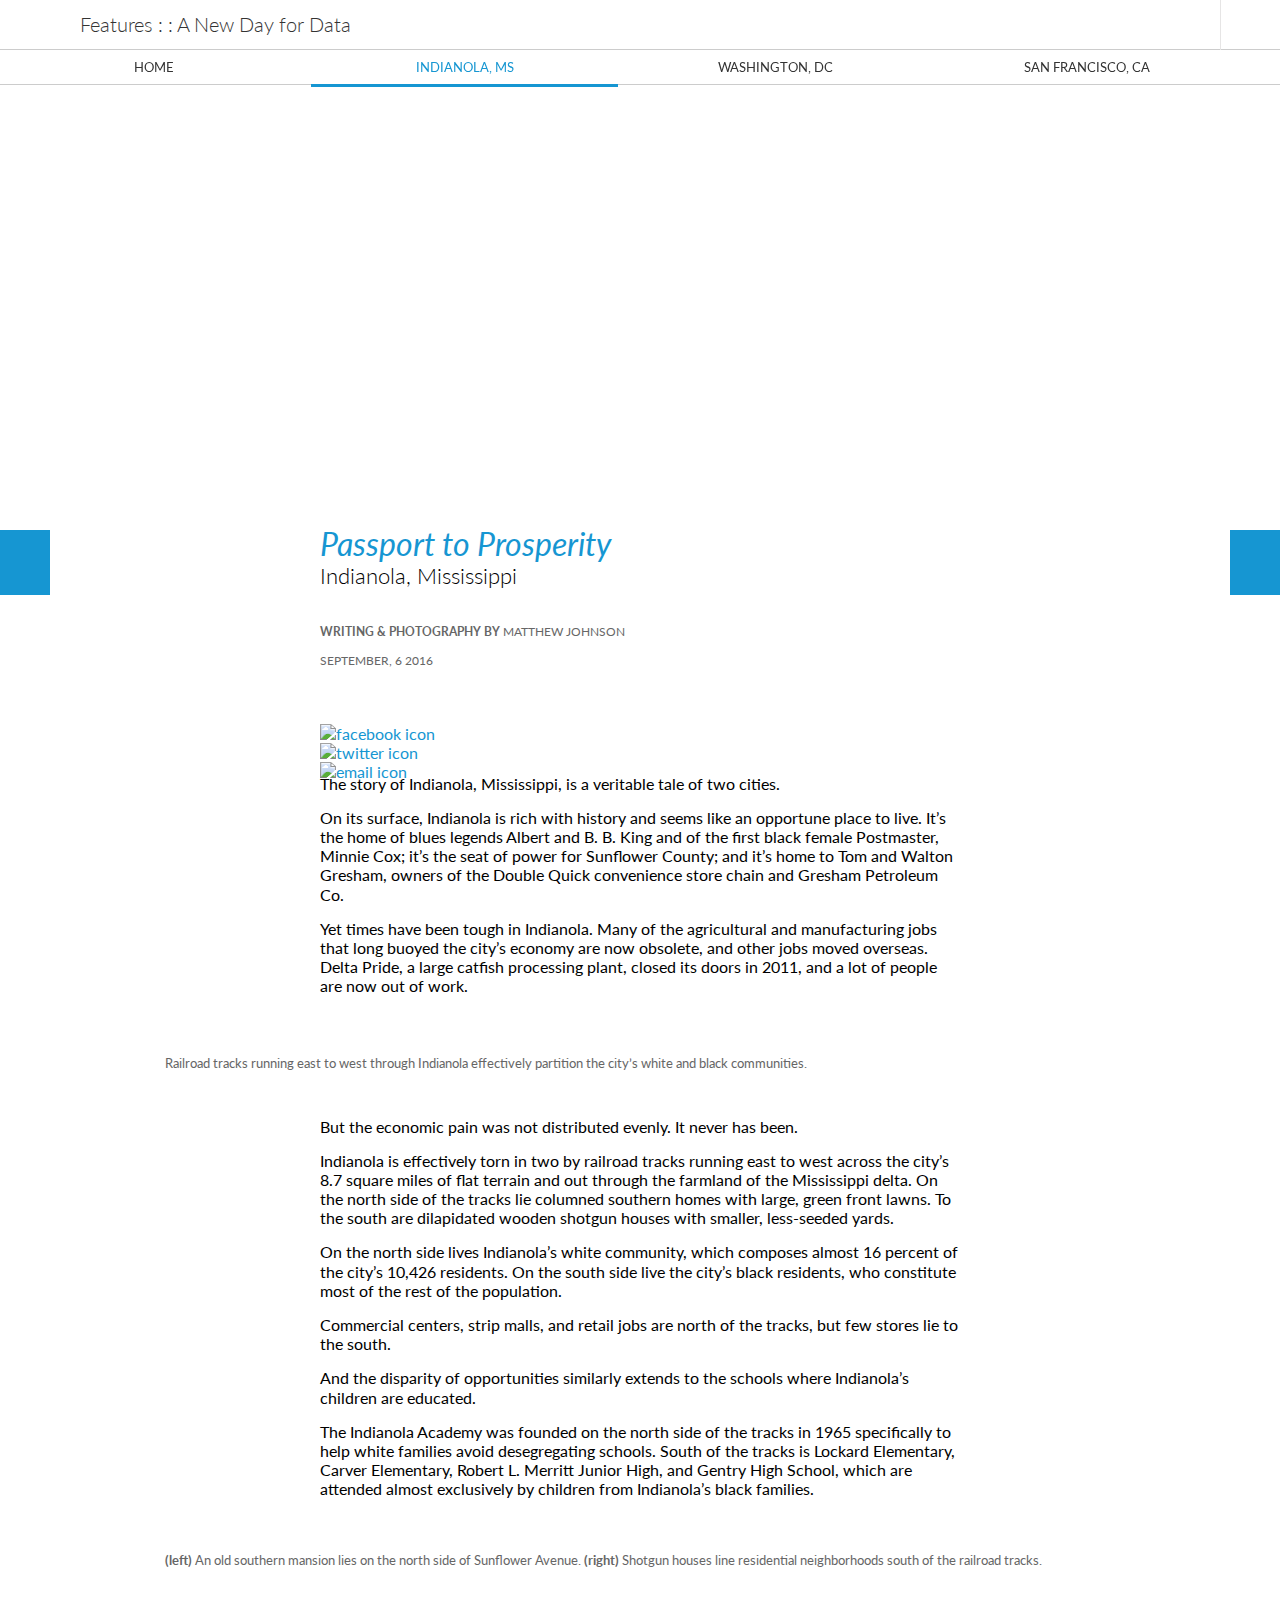
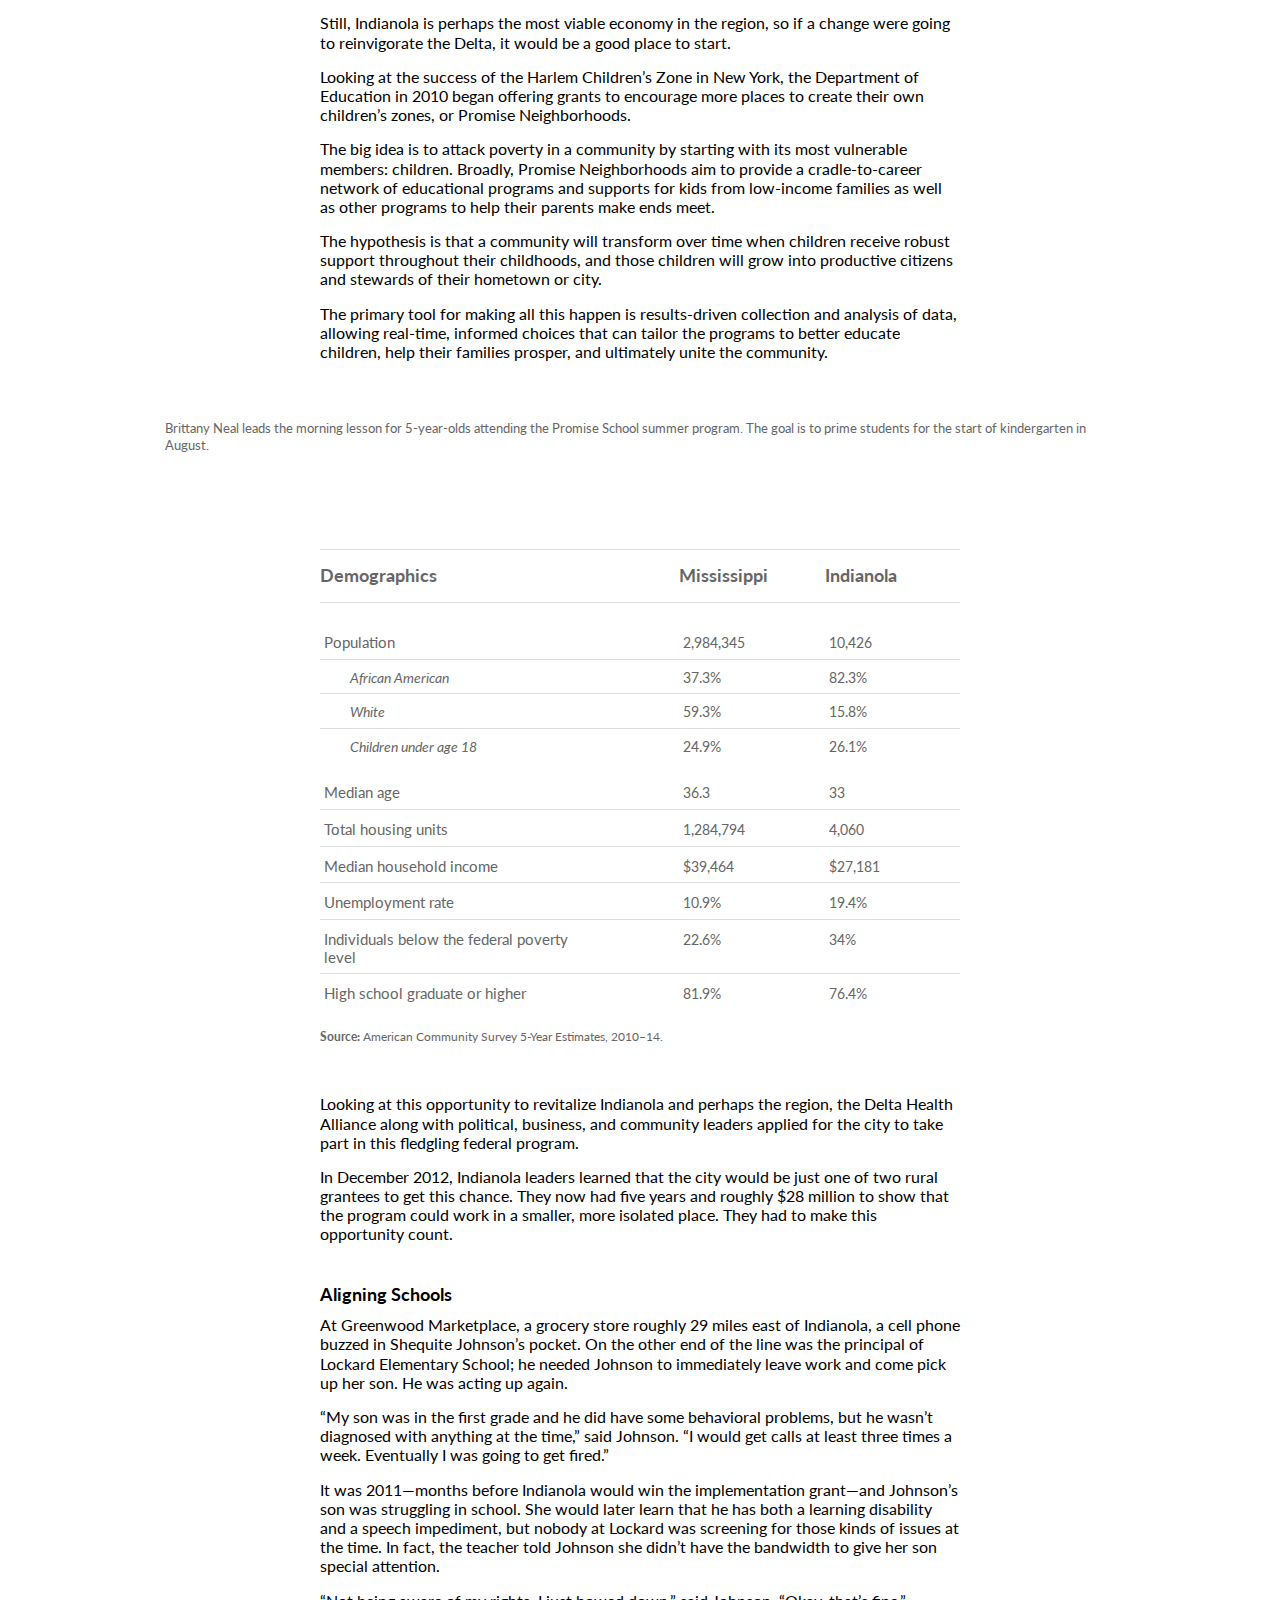
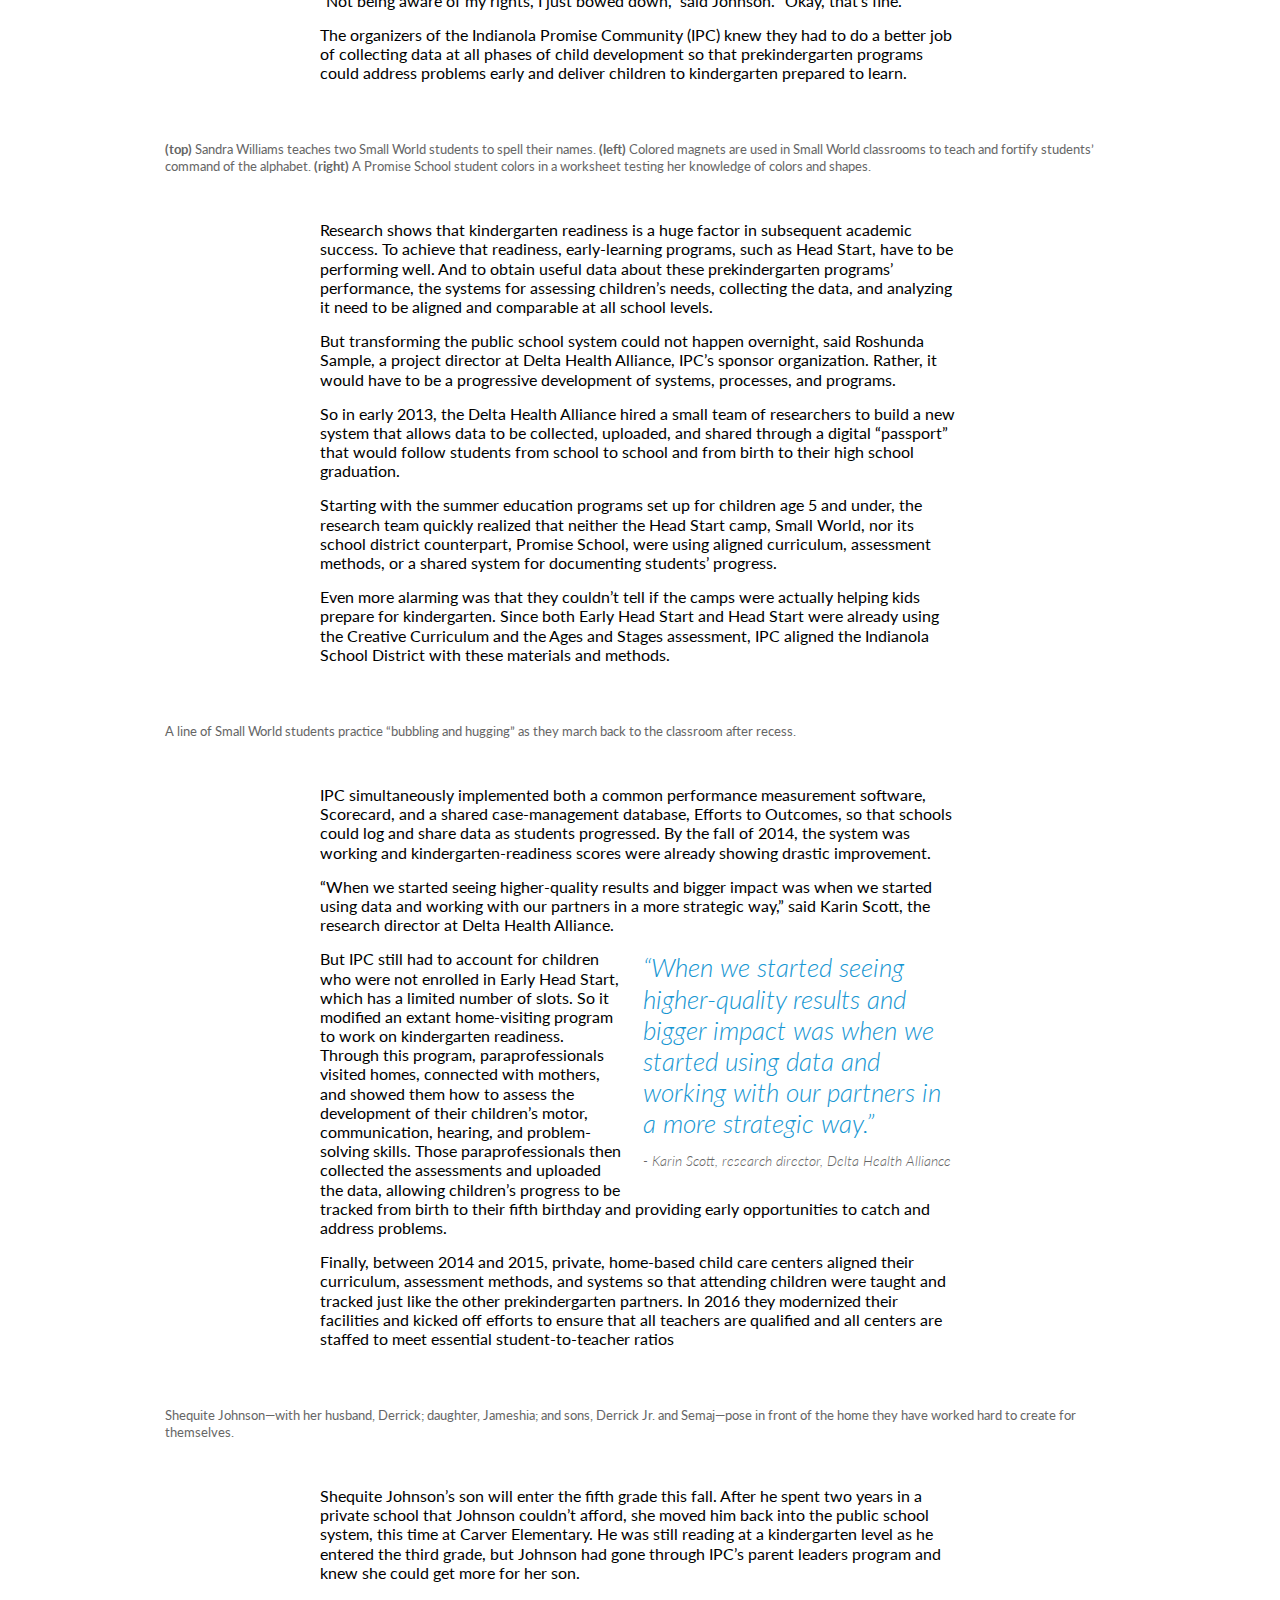
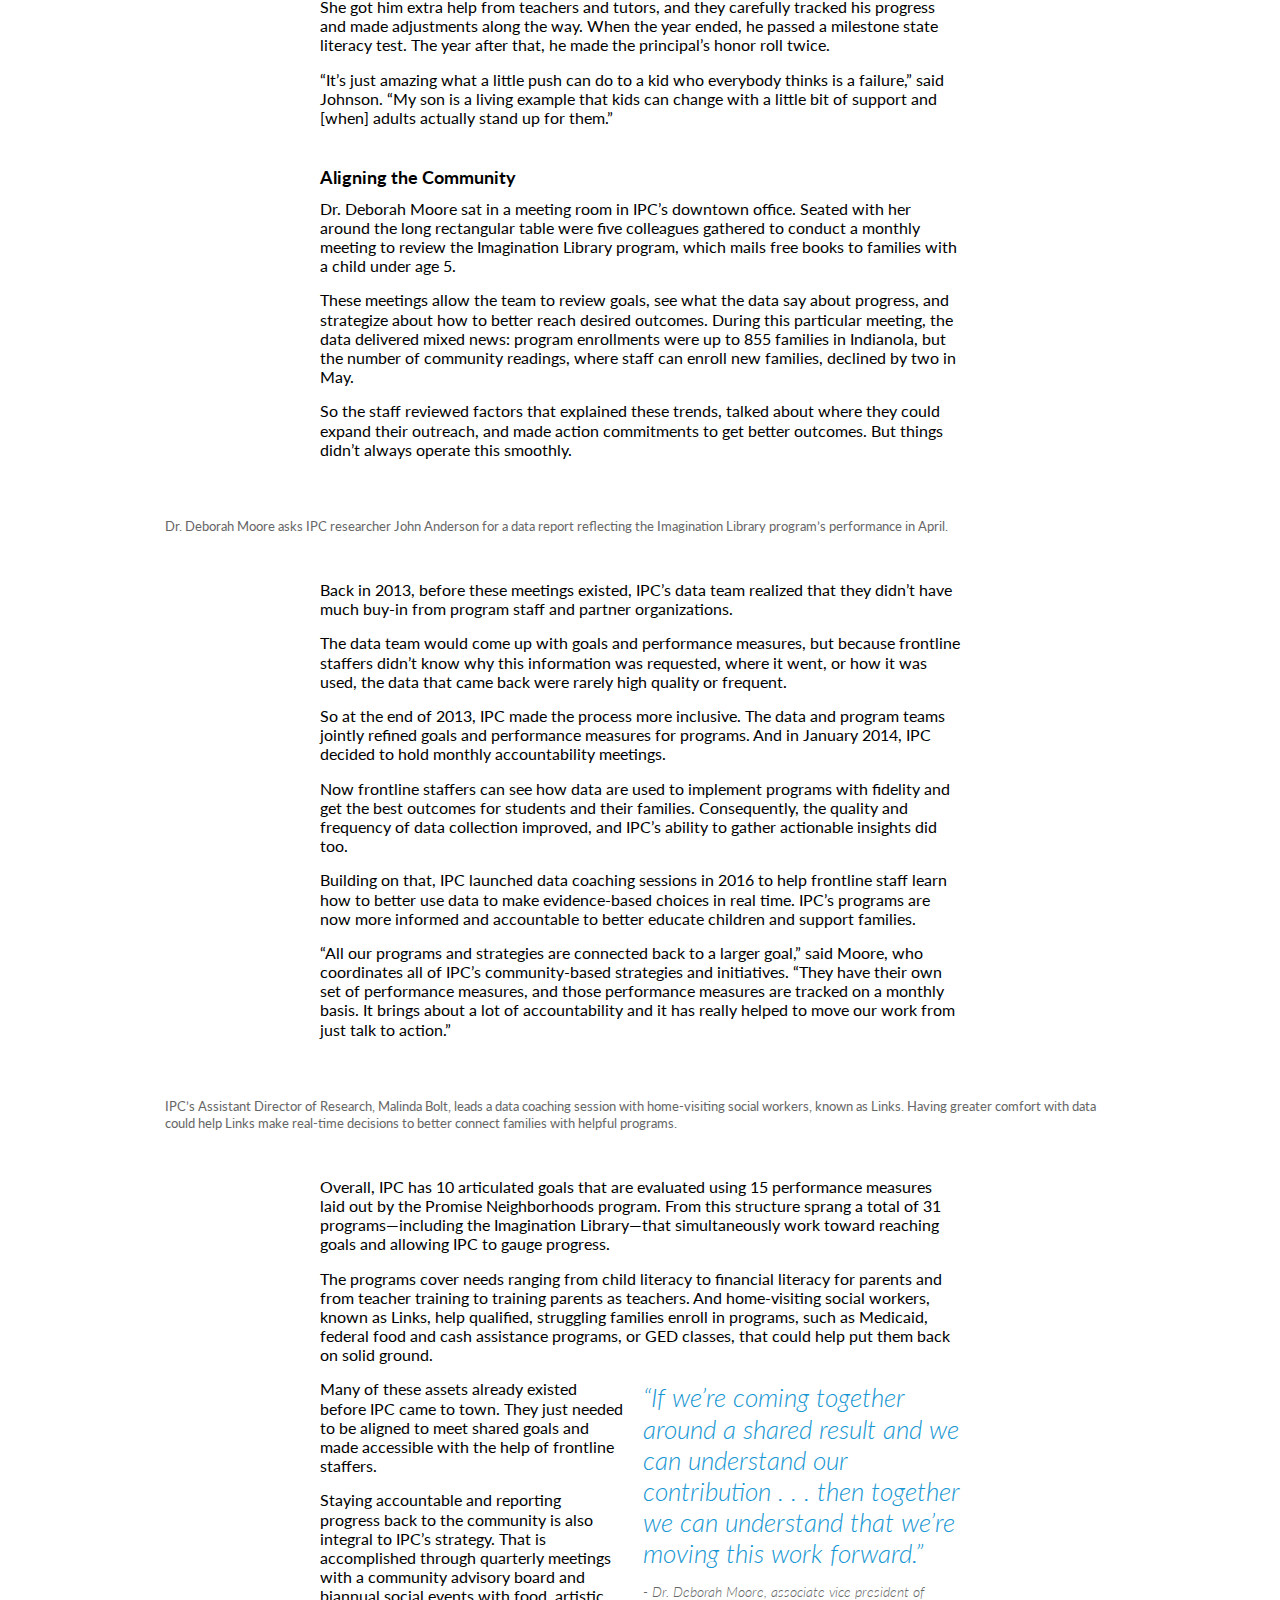
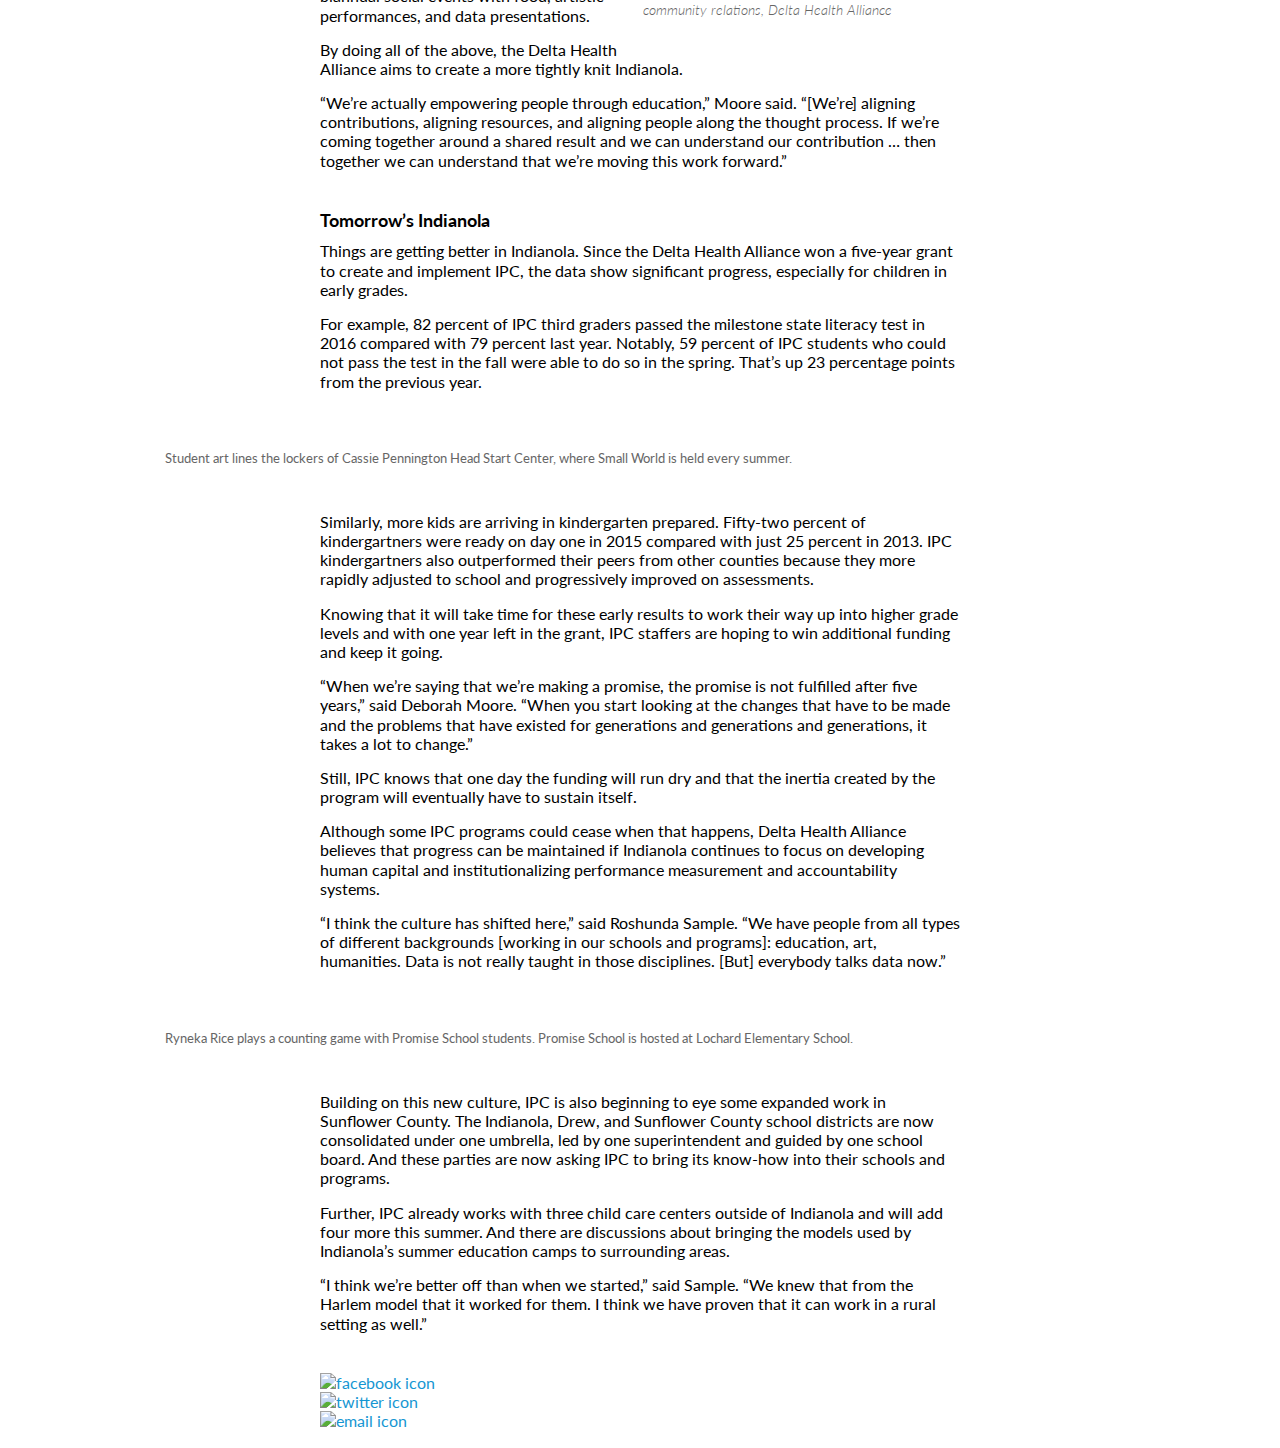
==== commit fe42db33: "left-over issues with merging being addressed" ====
--- a/indianola-ms.html
+++ b/indianola-ms.html
@@ -466,11 +466,8 @@
 <figure>
 <img src="img/MS/4T3A5723.jpg" class="full" alt=""> 
     
-<<<<<<< HEAD
-<figcaption>Shequite Johnson—with her husband, Derrick; daughter, Jameshia; and sons, Derrick, Jr. and Semaj—pose in front of the home they have worked hard to create for themselves. 
-=======
-<figcaption class="desktop_caption">Shequite Johnson—with her husband, Derrick; daughter, Jameshia; and sons, Derrick Jr. and Semaj—pose in front of the home they have worked hard to create for themselves. 
->>>>>>> d2550e7d77908225387ac9bba164c7dfce7daaee
+
+<figcaption>Shequite Johnson—with her husband, Derrick; daughter, Jameshia; and sons, Derrick Jr. and Semaj—pose in front of the home they have worked hard to create for themselves. 
 </figcaption>   
 
 </figure> 
@@ -577,7 +574,7 @@
 <figure>
 <img src="img/MS/4T3A5150.jpg" class="full" alt=""> 
     
-<figcaption class="desktop_caption">Ryneka Rice plays a counting game with Promise School students. Promise School is hosted at Lochard Elementary School.
+<figcaption>Ryneka Rice plays a counting game with Promise School students. Promise School is hosted at Lochard Elementary School.
 </figcaption>   
 
 </figure> 
